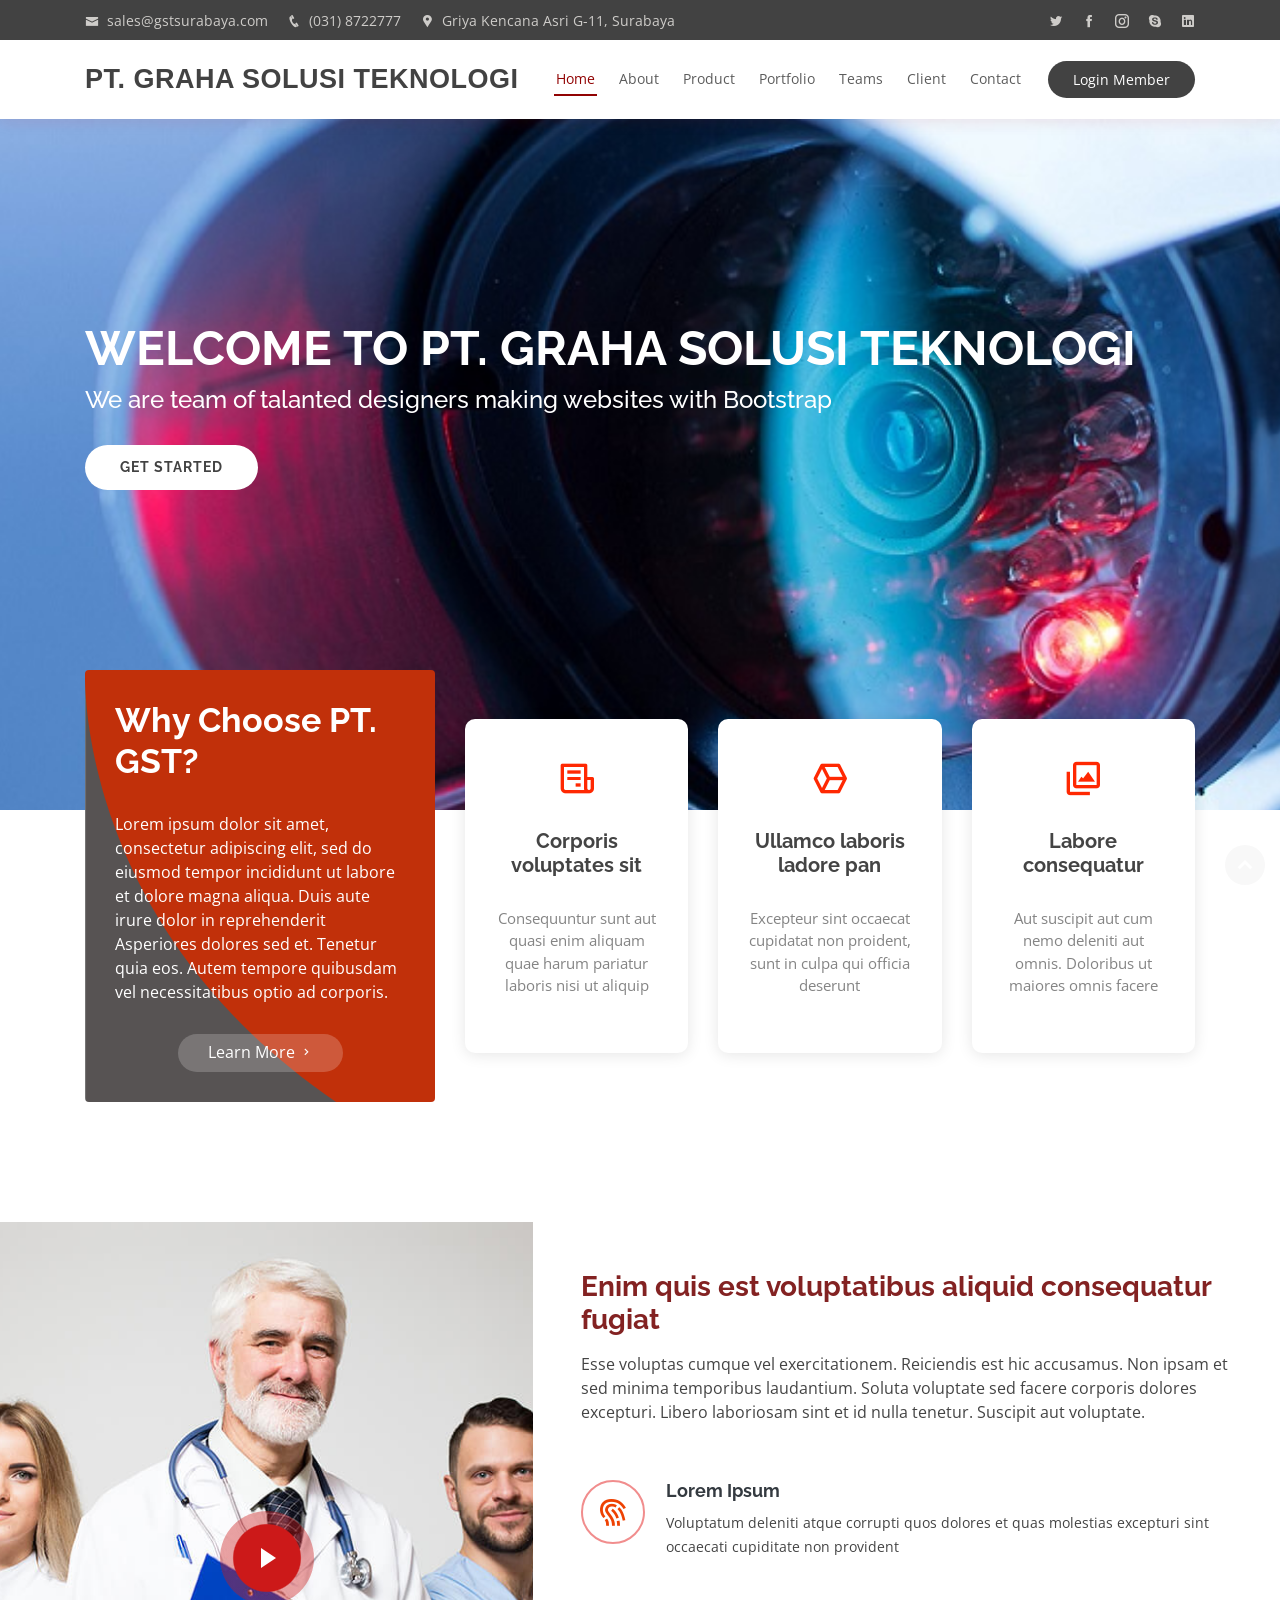
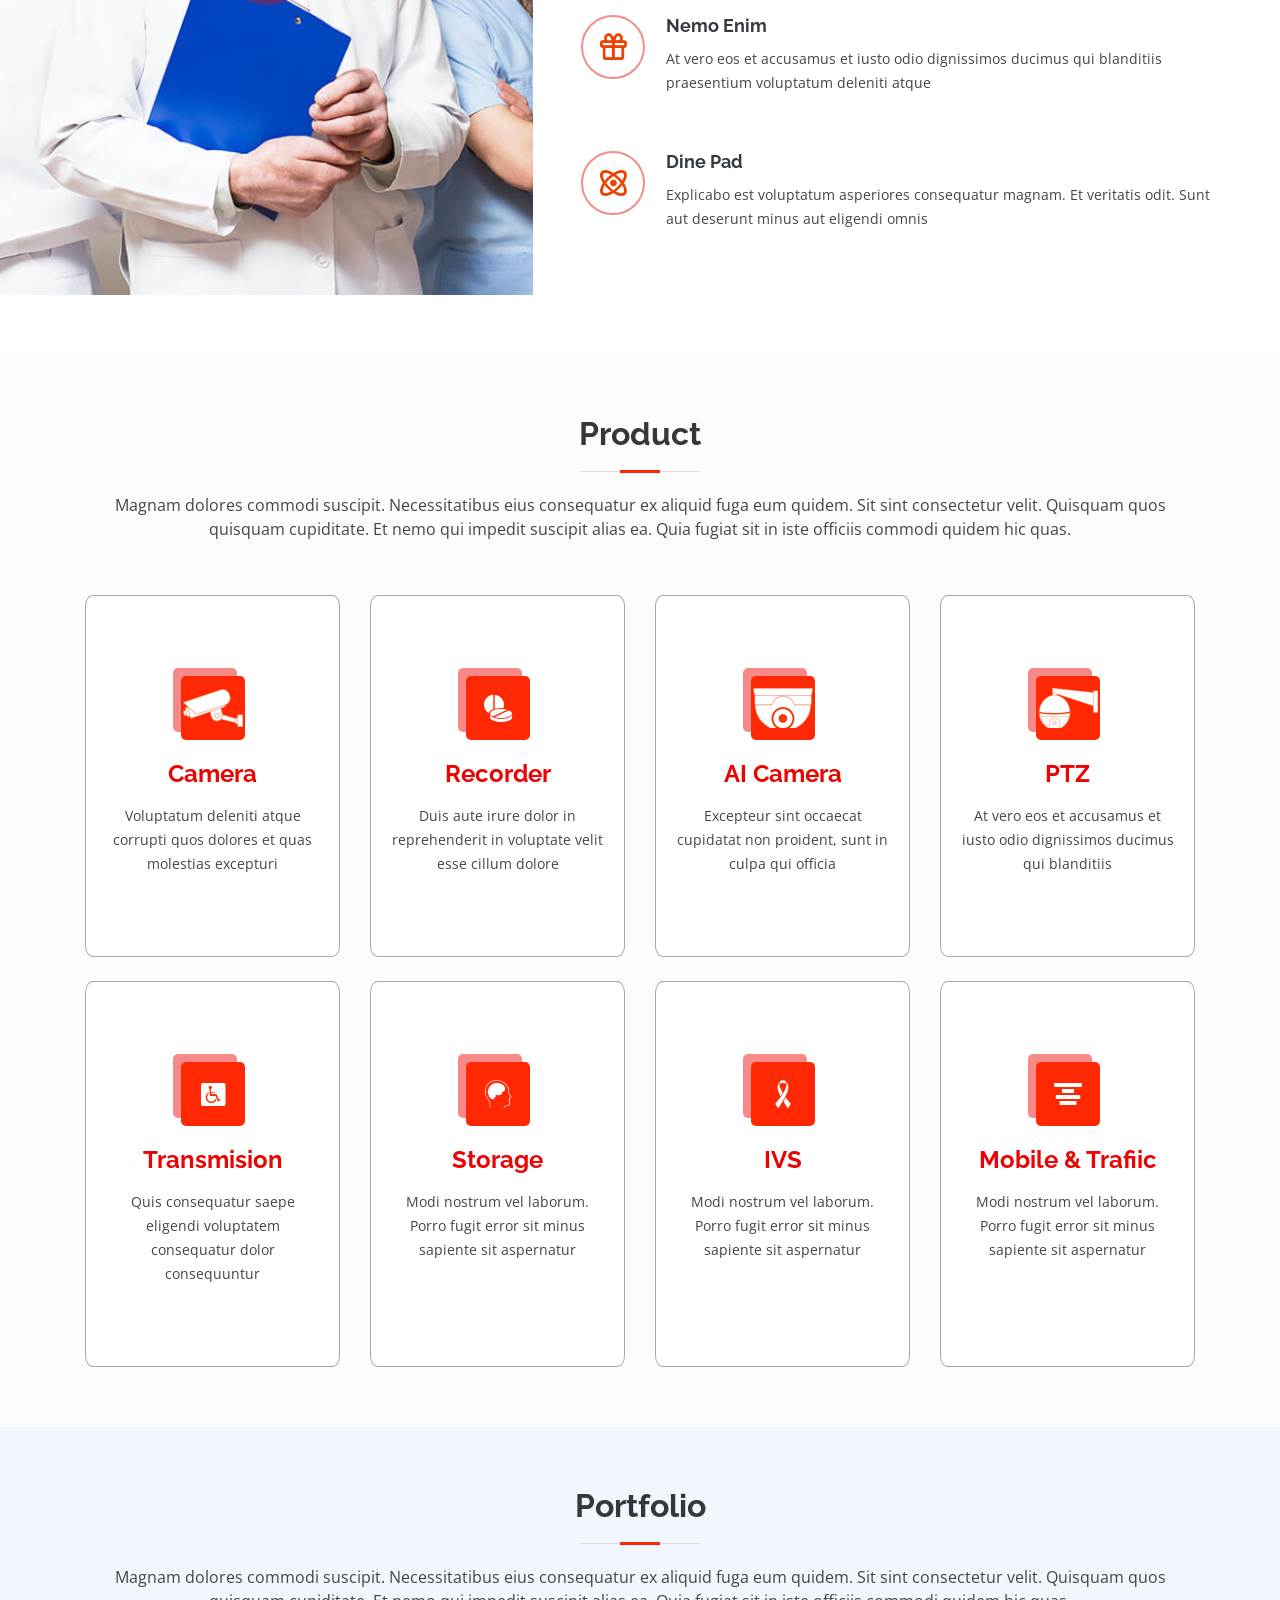
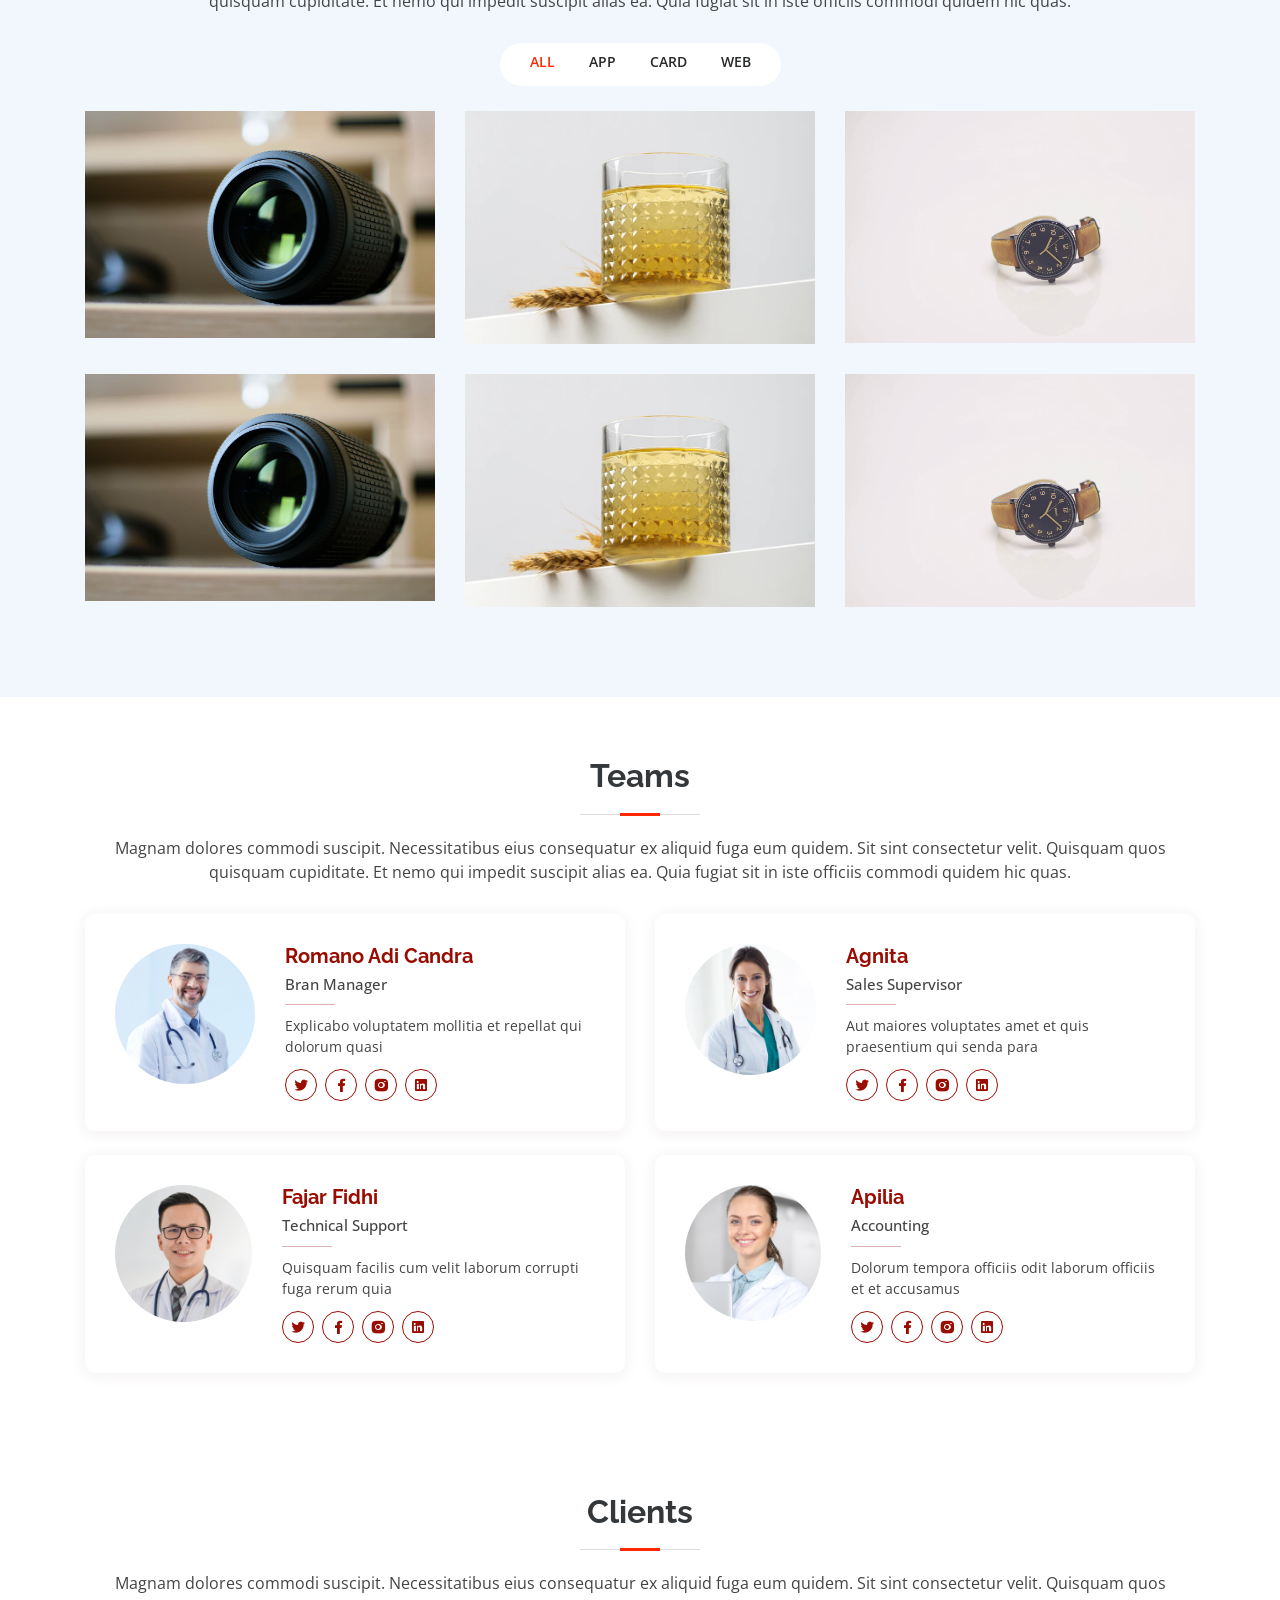
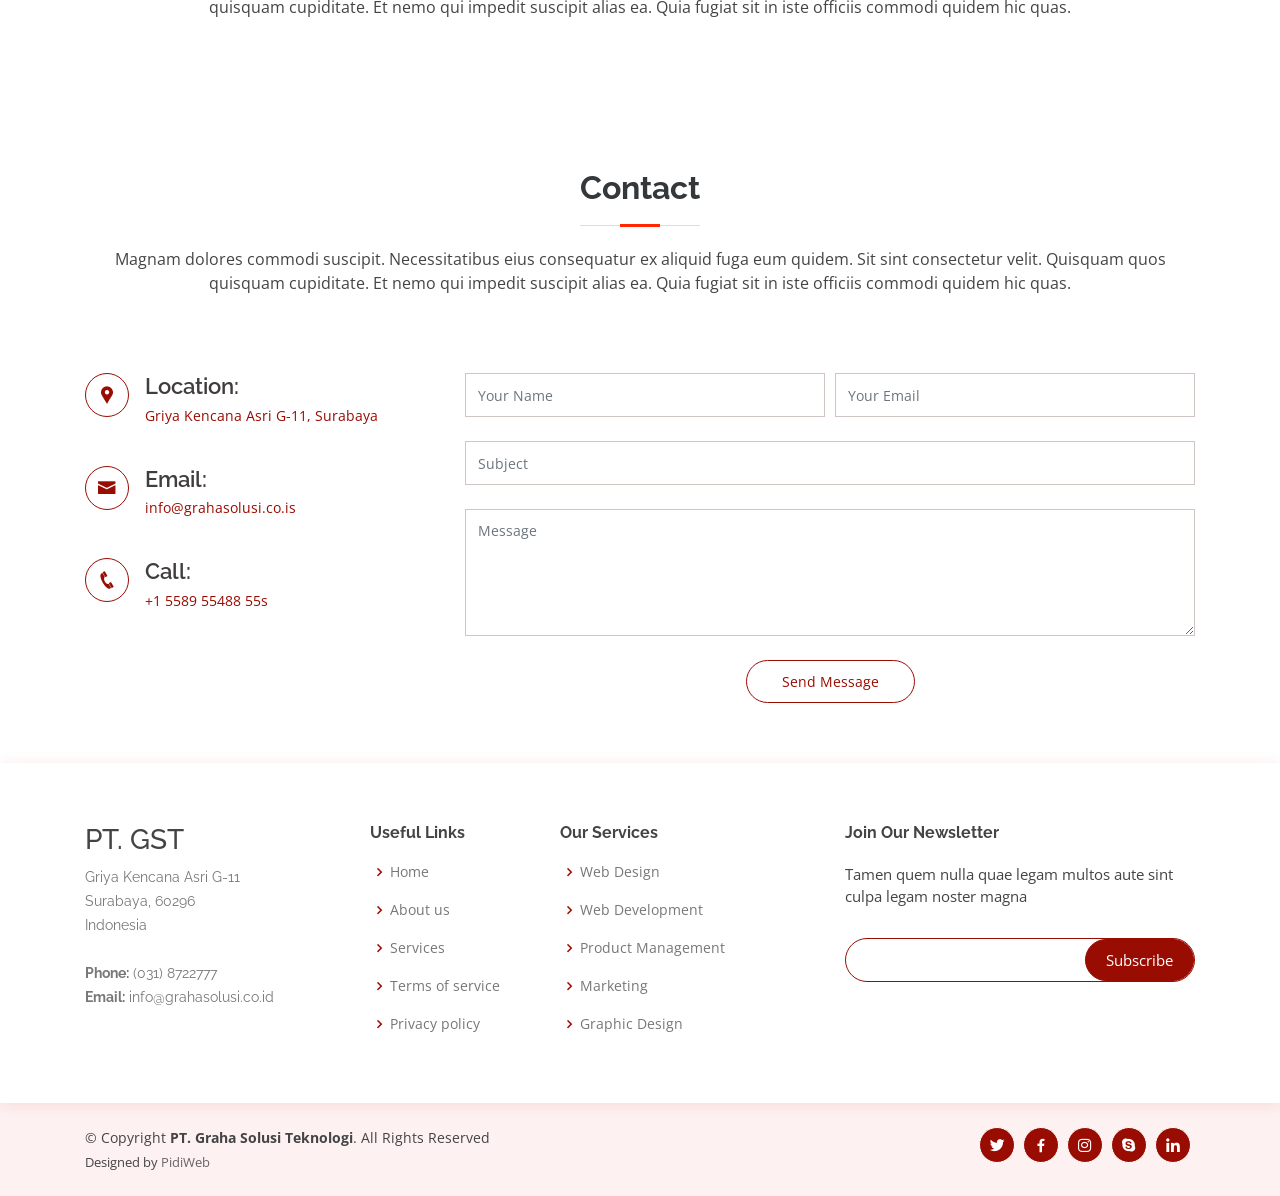
==== index.html @ 25169c32 "merubah gambar portfolio" ====
<!DOCTYPE html>
<html lang="en">

<head>
	<meta charset="utf-8">
	<meta content="width=device-width, initial-scale=1.0" name="viewport">

	<title>GRAHA SOLUSI TEKNOLOGI</title>
	<meta content="" name="descriptison">
	<meta content="" name="keywords">

	<!-- Favicons -->
	<link href="img/favicon.png" rel="icon">
	<link href="img/apple-touch-icon.png" rel="apple-touch-icon">

	<!-- Google Fonts -->
	<link
		href="https://fonts.googleapis.com/css?family=Open+Sans:300,300i,400,400i,600,600i,700,700i|Raleway:300,300i,400,400i,500,500i,600,600i,700,700i|Poppins:300,300i,400,400i,500,500i,600,600i,700,700i"
		rel="stylesheet">

	<!-- Vendor CSS Files -->
	<link href="vendor/bootstrap/css/bootstrap.min.css" rel="stylesheet">
	<link href="vendor/icofont/icofont.min.css" rel="stylesheet">
	<link href="vendor/boxicons/css/boxicons.min.css" rel="stylesheet">
	<link href="vendor/venobox/venobox.css" rel="stylesheet">
	<link href="vendor/animate.css/animate.min.css" rel="stylesheet">
	<link href="vendor/remixicon/remixicon.css" rel="stylesheet">
	<link href="vendor/owl.carousel/assets/owl.carousel.min.css" rel="stylesheet">
	<link href="vendor/bootstrap-datepicker/css/bootstrap-datepicker.min.css" rel="stylesheet">

	<!-- Template Main CSS File -->
	<link href="css/style.css" rel="stylesheet">
	<link rel="stylesheet" href="css/style1.css">

</head>

<body>
	<!-- ======= Top Bar ======= -->
	<div id="topbar" class="d-none d-lg-flex align-items-center fixed-top">
		<div class="container d-flex">
			<div class="contact-info mr-auto">
				<i class="icofont-envelope"></i> <a href="mailto:contact@example.com">sales@gstsurabaya.com</a>
				<i class="icofont-phone"></i> (031) 8722777
				<i class="icofont-google-map"></i> Griya Kencana Asri G-11, Surabaya
			</div>
			<div class="social-links">
				<a href="#" class="twitter"><i class="icofont-twitter"></i></a>
				<a href="#" class="facebook"><i class="icofont-facebook"></i></a>
				<a href="#" class="instagram"><i class="icofont-instagram"></i></a>
				<a href="#" class="skype"><i class="icofont-skype"></i></a>
				<a href="#" class="linkedin"><i class="icofont-linkedin"></i></i></a>
			</div>
		</div>
	</div>

	<!-- ======= Header ======= -->
	<header id="header" class="fixed-top">
		<div class="container d-flex align-items-center">

			<h1 class="logo mr-auto"><a href="">PT. GRAHA SOLUSI TEKNOLOGI</a></h1>
			<!-- Uncomment below if you prefer to use an image logo -->
			<!-- <a href="index.html" class="logo mr-auto"><img src="assets/img/logo.png" alt="" class="img-fluid"></a>-->

			<nav class="nav-menu d-none d-lg-block">
				<ul>
					<li class="active"><a href="#header">Home</a></li>
					<li><a href="#about">About</a></li>
					<li><a href="#product">Product</a></li>
					<li><a href="#portfolio">Portfolio</a></li>
					<li><a href="#teams">Teams</a></li>
					<li><a href="#client">Client</a></li>
					<li><a href="#contact">Contact</a></li>

				</ul>
			</nav><!-- .nav-menu -->

			<a href="#" onclick="login()" class="appointment-btn scrollto modif1">Login Member</a>

		</div>
	</header><!-- End Header -->

	<!-- ======= Hero Section ======= -->
	<section id="hero" class="d-flex align-items-center">
		<div class="container">
			<h1>Welcome to PT. Graha Solusi Teknologi</h1>
			<h2>We are team of talanted designers making websites with Bootstrap</h2>
			<a href="#about" class=" btn-get-started scrollto">Get Started</a>
		</div>
	</section><!-- End Hero -->

	<main id="main">

		<!-- ======= Why Us Section ======= -->
		<section id="why-us" class="why-us">
			<div class="container">

				<div class="row">
					<div class="col-lg-4 d-flex align-items-stretch">
						<div class="content">
							<h3>Why Choose PT. GST?</h3>
							<p>
								Lorem ipsum dolor sit amet, consectetur adipiscing elit, sed do eiusmod tempor
								incididunt ut labore et dolore magna aliqua. Duis aute irure dolor in reprehenderit
								Asperiores dolores sed et. Tenetur quia eos. Autem tempore quibusdam vel necessitatibus
								optio ad corporis.
							</p>
							<div class="text-center">
								<a href="#" class="more-btn">Learn More <i class="bx bx-chevron-right"></i></a>
							</div>
						</div>
					</div>
					<div class="col-lg-8 d-flex align-items-stretch">
						<div class="icon-boxes d-flex flex-column justify-content-center">
							<div class="row">
								<div class="col-xl-4 d-flex align-items-stretch">
									<div class="icon-box mt-4 mt-xl-0">
										<i class="bx bx-receipt"></i>
										<h4>Corporis voluptates sit</h4>
										<p>Consequuntur sunt aut quasi enim aliquam quae harum pariatur laboris nisi ut
											aliquip</p>
									</div>
								</div>
								<div class="col-xl-4 d-flex align-items-stretch">
									<div class="icon-box mt-4 mt-xl-0">
										<i class="bx bx-cube-alt"></i>
										<h4>Ullamco laboris ladore pan</h4>
										<p>Excepteur sint occaecat cupidatat non proident, sunt in culpa qui officia
											deserunt</p>
									</div>
								</div>
								<div class="col-xl-4 d-flex align-items-stretch">
									<div class="icon-box mt-4 mt-xl-0">
										<i class="bx bx-images"></i>
										<h4>Labore consequatur</h4>
										<p>Aut suscipit aut cum nemo deleniti aut omnis. Doloribus ut maiores omnis
											facere</p>
									</div>
								</div>
							</div>
						</div><!-- End .content-->
					</div>
				</div>

			</div>
		</section><!-- End Why Us Section -->

		<!-- ======= About Section ======= -->
		<section id="about" class="about">
			<div class="container-fluid">

				<div class="row">
					<div class="col-xl-5 col-lg-6 video-box d-flex justify-content-center align-items-stretch">
						<a href="https://www.youtube.com/watch?v=jDDaplaOz7Q" class="venobox play-btn mb-4"
							data-vbtype="video" data-autoplay="true"></a>
					</div>

					<div
						class="col-xl-7 col-lg-6 icon-boxes d-flex flex-column align-items-stretch justify-content-center py-5 px-lg-5">
						<h3>Enim quis est voluptatibus aliquid consequatur fugiat</h3>
						<p>Esse voluptas cumque vel exercitationem. Reiciendis est hic accusamus. Non ipsam et sed
							minima temporibus laudantium. Soluta voluptate sed facere corporis dolores excepturi. Libero
							laboriosam sint et id nulla tenetur. Suscipit aut voluptate.</p>

						<div class="icon-box">
							<div class="icon"><i class="bx bx-fingerprint"></i></div>
							<h4 class="title"><a href="">Lorem Ipsum</a></h4>
							<p class="description">Voluptatum deleniti atque corrupti quos dolores et quas molestias
								excepturi sint occaecati cupiditate non provident</p>
						</div>

						<div class="icon-box">
							<div class="icon"><i class="bx bx-gift"></i></div>
							<h4 class="title"><a href="">Nemo Enim</a></h4>
							<p class="description">At vero eos et accusamus et iusto odio dignissimos ducimus qui
								blanditiis praesentium voluptatum deleniti atque</p>
						</div>

						<div class="icon-box">
							<div class="icon"><i class="bx bx-atom"></i></div>
							<h4 class="title"><a href="">Dine Pad</a></h4>
							<p class="description">Explicabo est voluptatum asperiores consequatur magnam. Et veritatis
								odit. Sunt aut deserunt minus aut eligendi omnis</p>
						</div>

					</div>
				</div>

			</div>
		</section><!-- End About Section -->

		<!-- ======= Services Section ======= -->
		<section id="product" class="services">
			<div class="container">

				<div class="section-title">
					<h2>Product</h2>
					<p>Magnam dolores commodi suscipit. Necessitatibus eius consequatur ex aliquid fuga eum quidem. Sit
						sint consectetur velit. Quisquam quos quisquam cupiditate. Et nemo qui impedit suscipit alias
						ea. Quia fugiat sit in iste officiis commodi quidem hic quas.</p>
				</div>

				<div class="row">
					<div class="col-lg-3 col-md-5 d-flex align-items-stretch mt-4">
						<div class="icon-box">
							<div class="icon">
								<i class="img-icon-camera"></i>
							</div>
							<h4><a href="">Camera</a></h4>
							<p>Voluptatum deleniti atque corrupti quos dolores et quas molestias excepturi</p>
						</div>
					</div>

					<div class="col-lg-3 col-md-5 d-flex align-items-stretch mt-4">
						<div class="icon-box">
							<div class="icon"><i class="icofont-drug"></i></div>
							<h4><a href="">Recorder</a></h4>
							<p>Duis aute irure dolor in reprehenderit in voluptate velit esse cillum dolore</p>
						</div>
					</div>

					<div class="col-lg-3 col-md-5 d-flex align-items-stretch mt-4">
						<div class="icon-box">
							<div class="icon">
								<i class="img-icon-ai"></i>
							</div>
							<h4><a href="">AI Camera</a></h4>
							<p>Excepteur sint occaecat cupidatat non proident, sunt in culpa qui officia</p>
						</div>
					</div>

					<div class="col-lg-3 col-md-5 d-flex align-items-stretch mt-4">
						<div class="icon-box">
							<div class="icon">
								<i class="img-icon-ptz"></i>
							</div>
							<h4><a href="">PTZ</a></h4>
							<p>At vero eos et accusamus et iusto odio dignissimos ducimus qui blanditiis</p>
						</div>
					</div>

					<div class="col-lg-3 col-md-5 d-flex align-items-stretch mt-4">
						<div class="icon-box">
							<div class="icon"><i class="icofont-disabled"></i></div>
							<h4><a href="">Transmision</a></h4>
							<p>Quis consequatur saepe eligendi voluptatem consequatur dolor consequuntur</p>
						</div>
					</div>

					<div class="col-lg-3 col-md-5 d-flex align-items-stretch mt-4">
						<div class="icon-box">
							<div class="icon"><i class="icofont-autism"></i></div>
							<h4><a href="">Storage</a></h4>
							<p>Modi nostrum vel laborum. Porro fugit error sit minus sapiente sit aspernatur</p>
						</div>
					</div>

					<div class="col-lg-3 col-md-5 d-flex align-items-stretch mt-4">
						<div class="icon-box">
							<div class="icon"><i class="icofont-aids"></i></div>
							<h4><a href="">IVS</a></h4>
							<p>Modi nostrum vel laborum. Porro fugit error sit minus sapiente sit aspernatur</p>
						</div>
					</div>

					<div class="col-lg-3 col-md-5 d-flex align-items-stretch mt-4">
						<div class="icon-box">
							<div class="icon"><i class="icofont-align-center"></i></div>
							<h4><a href="">Mobile & Trafiic</a></h4>
							<p>Modi nostrum vel laborum. Porro fugit error sit minus sapiente sit aspernatur</p>
						</div>
					</div>

				</div>

			</div>
		</section><!-- End Services Section -->

		<section id="portfolio" class="portfolio section-bg">
			<div class="container" data-aos="fade-up">

				<div class="section-title">
					<h2>Portfolio</h2>
					<p>Magnam dolores commodi suscipit. Necessitatibus eius consequatur ex aliquid fuga eum quidem. Sit
						sint consectetur velit. Quisquam quos quisquam cupiditate. Et nemo qui impedit suscipit alias
						ea. Quia fugiat sit in iste officiis commodi quidem hic quas.</p>
				</div>

				<div class="row">
					<div class="col-lg-12 d-flex justify-content-center" data-aos="fade-up" data-aos-delay="100">
						<ul id="portfolio-flters">
							<li data-filter="*" class="filter-active">All</li>
							<li data-filter=".filter-app">App</li>
							<li data-filter=".filter-card">Card</li>
							<li data-filter=".filter-web">Web</li>
						</ul>
					</div>
				</div>

				<div class="row portfolio-container" data-aos="fade-up" data-aos-delay="200">

					<div class="col-lg-4 col-md-6 portfolio-item filter-card">
						<div class="portfolio-wrap">
							<img src="img/portfolio/portfolio-7.jpg" class="img-fluid" alt="">
							<div class="portfolio-info">
								<h4>Card 1</h4>
								<p>Card</p>
								<div class="portfolio-links">
									<a href="img/portfolio/portfolio-7.jpg" data-gall="portfolioGallery"
										class="venobox" title="Card 1"><i class="bx bx-plus"></i></a>
									<a href="portfolio-details.html" data-gall="portfolioDetailsGallery"
										data-vbtype="iframe" class="venobox" title="Portfolio Details"><i
											class="bx bx-link"></i></a>
								</div>
							</div>
						</div>
					</div>

					<div class="col-lg-4 col-md-6 portfolio-item filter-card">
						<div class="portfolio-wrap">
							<img src="img/portfolio/portfolio-8.jpg" class="img-fluid" alt="">
							<div class="portfolio-info">
								<h4>Card 3</h4>
								<p>Card</p>
								<div class="portfolio-links">
									<a href="img/portfolio/portfolio-8.jpg" data-gall="portfolioGallery"
										class="venobox" title="Card 3"><i class="bx bx-plus"></i></a>
									<a href="portfolio-details.html" data-gall="portfolioDetailsGallery"
										data-vbtype="iframe" class="venobox" title="Portfolio Details"><i
											class="bx bx-link"></i></a>
								</div>
							</div>
						</div>
					</div>

					<div class="col-lg-4 col-md-6 portfolio-item filter-web">
						<div class="portfolio-wrap">
							<img src="img/portfolio/portfolio-9.jpg" class="img-fluid" alt="">
							<div class="portfolio-info">
								<h4>Web 3</h4>
								<p>Web</p>
								<div class="portfolio-links">
									<a href="img/portfolio/portfolio-9.jpg" data-gall="portfolioGallery"
										class="venobox" title="Web 3"><i class="bx bx-plus"></i></a>
									<a href="portfolio-details.html" data-gall="portfolioDetailsGallery"
										data-vbtype="iframe" class="venobox" title="Portfolio Details"><i
											class="bx bx-link"></i></a>
								</div>
							</div>
						</div>
					</div>

					<div class="col-lg-4 col-md-6 portfolio-item filter-card">
						<div class="portfolio-wrap">
							<img src="img/portfolio/portfolio-7.jpg" class="img-fluid" alt="">
							<div class="portfolio-info">
								<h4>Card 1</h4>
								<p>Card</p>
								<div class="portfolio-links">
									<a href="img/portfolio/portfolio-7.jpg" data-gall="portfolioGallery"
										class="venobox" title="Card 1"><i class="bx bx-plus"></i></a>
									<a href="portfolio-details.html" data-gall="portfolioDetailsGallery"
										data-vbtype="iframe" class="venobox" title="Portfolio Details"><i
											class="bx bx-link"></i></a>
								</div>
							</div>
						</div>
					</div>

					<div class="col-lg-4 col-md-6 portfolio-item filter-card">
						<div class="portfolio-wrap">
							<img src="img/portfolio/portfolio-8.jpg" class="img-fluid" alt="">
							<div class="portfolio-info">
								<h4>Card 3</h4>
								<p>Card</p>
								<div class="portfolio-links">
									<a href="img/portfolio/portfolio-8.jpg" data-gall="portfolioGallery"
										class="venobox" title="Card 3"><i class="bx bx-plus"></i></a>
									<a href="portfolio-details.html" data-gall="portfolioDetailsGallery"
										data-vbtype="iframe" class="venobox" title="Portfolio Details"><i
											class="bx bx-link"></i></a>
								</div>
							</div>
						</div>
					</div>

					<div class="col-lg-4 col-md-6 portfolio-item filter-web">
						<div class="portfolio-wrap">
							<img src="img/portfolio/portfolio-9.jpg" class="img-fluid" alt="">
							<div class="portfolio-info">
								<h4>Web 3</h4>
								<p>Web</p>
								<div class="portfolio-links">
									<a href="img/portfolio/portfolio-9.jpg" data-gall="portfolioGallery"
										class="venobox" title="Web 3"><i class="bx bx-plus"></i></a>
									<a href="portfolio-details.html" data-gall="portfolioDetailsGallery"
										data-vbtype="iframe" class="venobox" title="Portfolio Details"><i
											class="bx bx-link"></i></a>
								</div>
							</div>
						</div>
					</div>

				</div>

			</div>
		</section><!-- End Portfolio Section -->

		<!-- ======= Doctors Section ======= -->
		<section id="teams" class="doctors">
			<div class="container">

				<div class="section-title">
					<h2>Teams</h2>
					<p>Magnam dolores commodi suscipit. Necessitatibus eius consequatur ex aliquid fuga eum quidem. Sit
						sint consectetur velit. Quisquam quos quisquam cupiditate. Et nemo qui impedit suscipit alias
						ea. Quia fugiat sit in iste officiis commodi quidem hic quas.</p>
				</div>

				<div class="row">

					<div class="col-lg-6">
						<div class="member d-flex align-items-start">
							<div class="pic"><img src="img/doctors/doctors-1.jpg" class="img-fluid" alt=""></div>
							<div class="member-info">
								<h4>Romano Adi Candra</h4>
								<span>Bran Manager</span>
								<p>Explicabo voluptatem mollitia et repellat qui dolorum quasi</p>
								<div class="social">
									<a href=""><i class="ri-twitter-fill"></i></a>
									<a href=""><i class="ri-facebook-fill"></i></a>
									<a href=""><i class="ri-instagram-fill"></i></a>
									<a href=""> <i class="ri-linkedin-box-fill"></i> </a>
								</div>
							</div>
						</div>
					</div>

					<div class="col-lg-6 mt-4 mt-lg-0">
						<div class="member d-flex align-items-start">
							<div class="pic"><img src="img/doctors/doctors-2.jpg" class="img-fluid" alt=""></div>
							<div class="member-info">
								<h4>Agnita</h4>
								<span>Sales Supervisor</span>
								<p>Aut maiores voluptates amet et quis praesentium qui senda para</p>
								<div class="social">
									<a href=""><i class="ri-twitter-fill"></i></a>
									<a href=""><i class="ri-facebook-fill"></i></a>
									<a href=""><i class="ri-instagram-fill"></i></a>
									<a href=""> <i class="ri-linkedin-box-fill"></i> </a>
								</div>
							</div>
						</div>
					</div>

					<div class="col-lg-6 mt-4">
						<div class="member d-flex align-items-start">
							<div class="pic"><img src="img/doctors/doctors-3.jpg" class="img-fluid" alt=""></div>
							<div class="member-info">
								<h4>Fajar Fidhi</h4>
								<span>Technical Support</span>
								<p>Quisquam facilis cum velit laborum corrupti fuga rerum quia</p>
								<div class="social">
									<a href=""><i class="ri-twitter-fill"></i></a>
									<a href=""><i class="ri-facebook-fill"></i></a>
									<a href=""><i class="ri-instagram-fill"></i></a>
									<a href=""> <i class="ri-linkedin-box-fill"></i> </a>
								</div>
							</div>
						</div>
					</div>

					<div class="col-lg-6 mt-4">
						<div class="member d-flex align-items-start">
							<div class="pic"><img src="img/doctors/doctors-4.jpg" class="img-fluid" alt=""></div>
							<div class="member-info">
								<h4>Apilia</h4>
								<span>Accounting</span>
								<p>Dolorum tempora officiis odit laborum officiis et et accusamus</p>
								<div class="social">
									<a href=""><i class="ri-twitter-fill"></i></a>
									<a href=""><i class="ri-facebook-fill"></i></a>
									<a href=""><i class="ri-instagram-fill"></i></a>
									<a href=""> <i class="ri-linkedin-box-fill"></i> </a>
								</div>
							</div>
						</div>
					</div>

				</div>

			</div>
		</section><!-- End Doctors Section -->

		<!-- ======== Client ======== -->
		<section id="client">
			<div class="container" data-aos="zoom-in">
				<div class="section-title">
					<h2>Clients</h2>
					<p>Magnam dolores commodi suscipit. Necessitatibus eius consequatur ex aliquid fuga eum quidem. Sit
						sint consectetur velit. Quisquam quos quisquam cupiditate. Et nemo qui impedit suscipit alias
						ea. Quia fugiat sit in iste officiis commodi quidem hic quas.</p>
				</div>

				<div class="row justify-content-center">
					<div class="col-xl-10">
						<div class="owl-carousel clients-carousel">
							<h2></h2>
							<img src="img/clients/client-1.png" alt="">
							<img src="img/clients/client-2.png" alt="">
							<img src="img/clients/client-3.png" alt="">
							<img src="img/clients/client-4.png" alt="">
							<img src="img/clients/client-5.png" alt="">
							<img src="img/clients/client-6.png" alt="">
							<img src="img/clients/client-7.png" alt="">
							<img src="img/clients/client-8.png" alt="">
						</div>
					</div>
				</div>
			</div>
		</section>
		<!-- ======= Contact Section ======= -->
		<section id="contact" class="contact">
			<div class="container">

				<div class="section-title">
					<h2>Contact</h2>
					<p>Magnam dolores commodi suscipit. Necessitatibus eius consequatur ex aliquid fuga eum quidem. Sit
						sint consectetur velit. Quisquam quos quisquam cupiditate. Et nemo qui impedit suscipit alias
						ea. Quia fugiat sit in iste officiis commodi quidem hic quas.</p>
				</div>
			</div>

			<!--
			<div>
				<iframe style="border:0; width: 100%; height: 350px;" src="https://www.google.com/maps/embed?pb=!1m14!1m8!1m3!1d12097.433213460943!2d-74.0062269!3d40.7101282!3m2!1i1024!2i768!4f13.1!3m3!1m2!1s0x0%3A0xb89d1fe6bc499443!2sDowntown+Conference+Center!5e0!3m2!1smk!2sbg!4v1539943755621" frameborder="0" allowfullscreen></iframe>
			</div>
			-->

			<div class="container">
				<div class="row mt-5">

					<div class="col-lg-4">
						<div class="info">
							<div class="address">
								<i class="icofont-google-map"></i>
								<h4>Location:</h4>
								<p>Griya Kencana Asri G-11, Surabaya</p>
							</div>

							<div class="email">
								<i class="icofont-envelope"></i>
								<h4>Email:</h4>
								<p>info@grahasolusi.co.is</p>
							</div>

							<div class="phone">
								<i class="icofont-phone"></i>
								<h4>Call:</h4>
								<p>+1 5589 55488 55s</p>
							</div>

						</div>

					</div>

					<div class="col-lg-8 mt-5 mt-lg-0">

						<form action="forms/contact.php" method="post" role="form" class="php-email-form">
							<div class="form-row">
								<div class="col-md-6 form-group">
									<input type="text" name="name" class="form-control" id="name"
										placeholder="Your Name" data-rule="minlen:4"
										data-msg="Please enter at least 4 chars" />
									<div class="validate"></div>
								</div>
								<div class="col-md-6 form-group">
									<input type="email" class="form-control" name="email" id="email"
										placeholder="Your Email" data-rule="email"
										data-msg="Please enter a valid email" />
									<div class="validate"></div>
								</div>
							</div>
							<div class="form-group">
								<input type="text" class="form-control" name="subject" id="subject"
									placeholder="Subject" data-rule="minlen:4"
									data-msg="Please enter at least 8 chars of subject" />
								<div class="validate"></div>
							</div>
							<div class="form-group">
								<textarea class="form-control" name="message" rows="5" data-rule="required"
									data-msg="Please write something for us" placeholder="Message"></textarea>
								<div class="validate"></div>
							</div>
							<div class="mb-3">
								<div class="loading">Loading</div>
								<div class="error-message"></div>
								<div class="sent-message">Your message has been sent. Thank you!</div>
							</div>
							<div class="text-center"><button class="modif2" type="submit">Send Message</button></div>
						</form>

					</div>

				</div>

			</div>
		</section><!-- End Contact Section -->

	</main><!-- End #main -->

	<!-- ======= Footer ======= -->
	<footer id="footer">

		<div class="footer-top">
			<div class="container">
				<div class="row">

					<div class="col-lg-3 col-md-6 footer-contact">
						<h3>PT. GST</h3>
						<p>
							Griya Kencana Asri G-11 <br>
							Surabaya, 60296<br>
							Indonesia <br><br>
							<strong>Phone:</strong> (031) 8722777<br>
							<strong>Email:</strong> info@grahasolusi.co.id<br>
						</p>
					</div>

					<div class="col-lg-2 col-md-6 footer-links">
						<h4>Useful Links</h4>
						<ul>
							<li><i class="bx bx-chevron-right"></i> <a href="#">Home</a></li>
							<li><i class="bx bx-chevron-right"></i> <a href="#">About us</a></li>
							<li><i class="bx bx-chevron-right"></i> <a href="#">Services</a></li>
							<li><i class="bx bx-chevron-right"></i> <a href="#">Terms of service</a></li>
							<li><i class="bx bx-chevron-right"></i> <a href="#">Privacy policy</a></li>
						</ul>
					</div>

					<div class="col-lg-3 col-md-6 footer-links">
						<h4>Our Services</h4>
						<ul>
							<li><i class="bx bx-chevron-right"></i> <a href="#">Web Design</a></li>
							<li><i class="bx bx-chevron-right"></i> <a href="#">Web Development</a></li>
							<li><i class="bx bx-chevron-right"></i> <a href="#">Product Management</a></li>
							<li><i class="bx bx-chevron-right"></i> <a href="#">Marketing</a></li>
							<li><i class="bx bx-chevron-right"></i> <a href="#">Graphic Design</a></li>
						</ul>
					</div>

					<div class="col-lg-4 col-md-6 footer-newsletter">
						<h4>Join Our Newsletter</h4>
						<p>Tamen quem nulla quae legam multos aute sint culpa legam noster magna</p>
						<form action="" method="post">
							<input class="news" type="email" name="email">
							<input type="submit" value="Subscribe">
						</form>
					</div>

				</div>
			</div>
		</div>

		<div class="container d-md-flex py-4">

			<div class="mr-md-auto text-center text-md-left">
				<div class="copyright">
					&copy; Copyright <strong><span>PT. Graha Solusi Teknologi</span></strong>. All Rights Reserved
				</div>
				<div class="credits">
					<!-- All the links in the footer should remain intact. -->
					<!-- You can delete the links only if you purchased the pro version. -->
					<!-- Licensing information: https://bootstrapmade.com/license/ -->
					<!-- Purchase the pro version with working PHP/AJAX contact form: https://bootstrapmade.com/medilab-free-medical-bootstrap-theme/ -->
					Designed by <a href="#">PidiWeb</a>
				</div>
			</div>
			<div class="social-links text-center text-md-right pt-3 pt-md-0">
				<a href="#" class="twitter"><i class="bx bxl-twitter"></i></a>
				<a href="#" class="facebook"><i class="bx bxl-facebook"></i></a>
				<a href="#" class="instagram"><i class="bx bxl-instagram"></i></a>
				<a href="#" class="google-plus"><i class="bx bxl-skype"></i></a>
				<a href="#" class="linkedin"><i class="bx bxl-linkedin"></i></a>
			</div>
		</div>
	</footer><!-- End Footer -->
	<!-- Modal Login-->
	<div class="modal fade" id="myModal">
		<div class="modal-dialog modal-ls">
			<div class="modal-content">
				<form id="myForm" action="" method="POST">
					<div class="modal-body">
						<div class="header-login">
							<h4 class="text-login">Login Member</h4>
						</div>
						<div id="the-message"></div>
						<div class="form-group">
							<input type="hidden" name="txt_id">
							<input type="text" class="form-control form-login" id="txt_name" name="txt_name"
								placeholder="Email...">
						</div>
						<div class="form-group">
							<input type="hidden" name="txt_id">
							<input type="text" class="form-control form-login " id="txt_name" name="txt_name"
								placeholder="Password...">
						</div>
						<div class="form-group">
							<a href="" class="btn btn-info btn-lg btn-block btn-login">Login</a>
						</div>
						<hr>
						<h6 class="forgot"><a href="#">Forgot Password?</a></h6>
						<h6 class="register"><a href="#">Register Member!</a></h6>
					</div>
				</form>
			</div>
			<!-- /.modal-content -->
		</div>
		<!-- /.modal-dialog -->
	</div>
	<!-- /.modal -->

	<div id="preloader"></div>
	<a href="#" class="back-to-top"><i class="icofont-simple-up"></i></a>

	<!-- Vendor JS Files -->
	<script src="vendor/jquery/jquery.min.js"></script>
	<script src="vendor/bootstrap/js/bootstrap.bundle.min.js"></script>
	<script src="vendor/jquery.easing/jquery.easing.min.js"></script>
	<script src="vendor/php-email-form/validate.js"></script>
	<script src="vendor/venobox/venobox.min.js"></script>
	<script src="vendor/waypoints/jquery.waypoints.min.js"></script>
	<script src="vendor/counterup/counterup.min.js"></script>
	<script src="vendor/owl.carousel/owl.carousel.min.js"></script>
	<script src="vendor/bootstrap-datepicker/js/bootstrap-datepicker.min.js"></script>

	<!-- Template Main JS File -->
	<script src="js/main.js"></script>
	<script src="js/owl.carousel.js"></script>
	<script>
		$(document).ready(function () {
			$('#myModal').modal('hide');
			$('.customer-logos').slick({
				slidesToShow: 6,
				slidesToScroll: 1,
				autoplay: true,
				autoplaySpeed: 1500,
				arrows: false,
				dots: false,
				pauseOnHover: false,
				responsive: [{
					breakpoint: 768,
					settings: {
						slidesToShow: 4
					}
				}, {
					breakpoint: 520,
					settings: {
						slidesToShow: 3
					}
				}]
			});
		});

		function login() {
			$('#myModal').modal('show');
		}
	</script>
</body>

</html>
---- css/style.css ----
/**
* Template Name: Medilab - v2.0.0
* Template URL: https://bootstrapmade.com/medilab-free-medical-bootstrap-theme/
* Author: BootstrapMade.com
* License: https://bootstrapmade.com/license/
*/

/*--------------------------------------------------------------
# General
asline warna : #686567
hover : #910303
--------------------------------------------------------------*/
body {
  font-family: "Open Sans", sans-serif;
  color: #444444;
}

a {
  color: #686567;
}

a:hover {
  color: #910303;
  text-decoration: none;
}

h1, h2, h3, h4, h5, h6 {
  font-family: "Raleway", sans-serif;
}


/*--------------------------------------------------------------
# Preloader
--------------------------------------------------------------*/
#preloader {
  position: fixed;
  top: 0;
  left: 0;
  right: 0;
  bottom: 0;
  z-index: 9999;
  overflow: hidden;
  background: #fff;
}

#preloader:before {
  content: "";
  position: fixed;
  top: calc(50% - 30px);
  left: calc(50% - 30px);
  border: 6px solid #910303;
  border-top-color: #d1e6f9;
  border-radius: 50%;
  width: 60px;
  height: 60px;
  -webkit-animation: animate-preloader 1s linear infinite;
  animation: animate-preloader 1s linear infinite;
}

@-webkit-keyframes animate-preloader {
  0% {
    transform: rotate(0deg);
  }
  100% {
    transform: rotate(360deg);
  }
}

@keyframes animate-preloader {
  0% {
    transform: rotate(0deg);
  }
  100% {
    transform: rotate(360deg);
  }
}

/*--------------------------------------------------------------
# Back to top button
--------------------------------------------------------------*/
.back-to-top {
  position: fixed;
  display: none;
  right: 15px;
  bottom: 15px;
  z-index: 99999;
}

.back-to-top i {
  display: flex;
  align-items: center;
  justify-content: center;
  font-size: 24px;
  width: 40px;
  height: 40px;
  border-radius: 50px;
  background: #686567;
  color: #fff;
  transition: all 0.4s;
}

.back-to-top i:hover {
  background: #910303;
  color: #fff;
}

.datepicker-dropdown {
  padding: 20px !important;
}

/*--------------------------------------------------------------
# Top Bar
--------------------------------------------------------------*/
#topbar {
  /*background-image: url(../img/bcakground-header2.png);
  */
  background-color:#424242;
  height: 40px;
  font-size: 14px;
  transition: all 0.5s;
  color: rgb(206, 204, 201);
}

#topbar.topbar-scrolled {
  top: -40px;
}

#topbar .contact-info a {
  line-height: 1;
  color: rgb(206, 204, 201);
  transition: 0.3s;
}

#topbar .contact-info a:hover {
  color: white;
}

#topbar .contact-info i {
  color: rgb(206, 204, 201);
  padding-right: 4px;
  margin-left: 15px;
}

#topbar .contact-info i:first-child {
  margin-left: 0;
}

#topbar .social-links a {
  color:rgb(206, 204, 201);
  padding-left: 15px;
  display: inline-block;
  line-height: 1px;
  transition: 0.3s;
}

#topbar .social-links a:hover {
  color: white;
}

#topbar .social-links a:first-child {
  border-left: 0;
}

/*--------------------------------------------------------------
# Header
--------------------------------------------------------------*/
#header {
  background: white;
  transition: all 0.5s;
  z-index: 997;
  padding: 15px 0;
  top: 40px;
  box-shadow: 0px 2px 15px rgba(204, 25, 25, 0.1);
}

#header.header-scrolled {
  top: 0;
}

#header .logo {
  font-size: 27px;
  margin: 0;
  padding: 0;
  line-height: 1;
  font-weight: 700;
  letter-spacing: 0.5px;
  font-family: 'Segoe UI', Tahoma, Geneva, Verdana, sans-serif;

}

#header .logo a {
  color: #424242;
}

#header .logo a:hover{
  color:#910303;
}

#header .logo a::after{
  content: "";
  background: green;
  mix-blend-mode: exclusion;
  width: calc(100% + 20%);
  height: 0;
  position: absolute;
  transition: all .3s cubic-bezier(0.445, 0.05, 0.55, 0.65);
}

#header .logo img {
  max-height: 40px;
}

@media (max-width: 992px) {
  #header {
    top: 0;
  }
  #header .logo {
    font-size: 28px;
  }
}

@media (max-width: 500px) {
  #header .logo {
    font-size: 15px;
  }
}


/*--------------------------------------------------------------
# Navigation Menu
--------------------------------------------------------------*/
/* Desktop Navigation */
.nav-menu ul {
  margin: 0;
  padding: 0;
  list-style: none;
}

.nav-menu > ul {
  display: flex;
}

.nav-menu > ul > li {
  position: relative;
  white-space: nowrap;
  padding: 8px 0 8px 20px;
}

.nav-menu a {
  display: block;
  position: relative;
  color: #5c5c5c;
  transition: 0.3s;
  font-size: 14px;
  font-family: "Open Sans", sans-serif;
  padding: 5px 2px;
  border-bottom: 2px solid white;
}
  

.nav-menu a:hover, .nav-menu .active > a, .nav-menu li:hover > a {
  color: #910303;
  border-color:  #910303;
  
}

.nav-menu .drop-down ul {
  display: block;
  position: absolute;
  left: 20px;
  top: calc(100% + 30px);
  z-index: 99;
  opacity: 0;
  visibility: hidden;
  padding: 10px 0;
  background: #fff;
  box-shadow: 0px 0px 30px rgba(127, 137, 161, 0.25);
  transition: 0.3s;
}

.nav-menu .drop-down:hover > ul {
  opacity: 1;
  top: 100%;
  visibility: visible;
}

.nav-menu .drop-down li {
  min-width: 180px;
  position: relative;
}

.nav-menu .drop-down ul a {
  padding: 10px 20px;
  font-size: 14px;
  font-weight: 500;
  text-transform: none;
  color: #082744;
  border: none;
}

.nav-menu .drop-down ul a:hover, .nav-menu .drop-down ul .active > a, .nav-menu .drop-down ul li:hover > a {
  color: #910303;
  font-weight: bold;
}

.nav-menu .drop-down > a:after {
  content: "\ea99";
  font-family: IcoFont;
  padding-left: 5px;
}

.nav-menu .drop-down .drop-down ul {
  top: 0;
  left: calc(100% - 30px);
}

.nav-menu .drop-down .drop-down:hover > ul {
  opacity: 1;
  top: 0;
  left: 100%;
}

.nav-menu .drop-down .drop-down > a {
  padding-right: 35px;
}

.nav-menu .drop-down .drop-down > a:after {
  content: "\eaa0";
  font-family: IcoFont;
  position: absolute;
  right: 15px;
}

@media (max-width: 1366px) {
  .nav-menu .drop-down .drop-down ul {
    left: -90%;
  }
  .nav-menu .drop-down .drop-down:hover > ul {
    left: -100%;
  }
  .nav-menu .drop-down .drop-down > a:after {
    content: "\ea9d";
  }
}

/* Get Startet Button */
.appointment-btn {
  margin-left: 25px;
  background: #424242;
  color: #fff;
  border-radius: 50px;
  padding: 8px 25px;
  white-space: nowrap;
  transition: 0.3s;
  font-size: 14px;
  display: inline-block;
}

.appointment-btn:hover {
  /*background: -moz-linear-gradient(0deg,#424242 0%, #910303 100%);
  background: -webkit-linear-gradient(0deg,#424242 0%, #e20404 100%);
  background: -ms-linear-gradient(0deg,#424242 0%, #910303 100%);
  */ 
  background-color: white;
  color: black;
  border-top-color: 5px #424242;
  box-shadow: 0 1px 0.5em 0em rgb(8, 8, 8);
  transform: translateY(-0.25em);

}

.appointment-btn:focus{
  background-color: white;
  color: black;
  border-top-color: 5px #424242;
  box-shadow: 0 1px 0.5em 0em rgb(8, 8, 8);
  transform: translateY(-0.25em);
}

@media (max-width: 768px) {
  .appointment-btn {
    margin: 0 48px 0 0;
    padding: 6px 18px;
  }
}

/* Mobile Navigation */
.mobile-nav-toggle {
  position: fixed;
  right: 15px;
  top: 19px;
  z-index: 9998;
  border: 0;
  background: none;
  font-size: 24px;
  transition: all 0.4s;
  outline: none !important;
  line-height: 1;
  cursor: pointer;
  text-align: right;
}

.mobile-nav-toggle i {
  color:#424242;
}

.mobile-nav {
  position: fixed;
  top: 55px;
  right: 15px;
  bottom: 15px;
  left: 15px;
  z-index: 9999;
  overflow-y: auto;
  background: #fff;
  transition: ease-in-out 0.2s;
  opacity: 0;
  visibility: hidden;
  border-radius: 10px;
  padding: 10px 0;
}

.mobile-nav * {
  margin: 0;
  padding: 0;
  list-style: none;
}

.mobile-nav a {
  display: block;
  position: relative;
  color: #424242;
  padding: 10px 20px;
  font-weight: 500;
  outline: none;
}

.mobile-nav a:hover, .mobile-nav .active > a, .mobile-nav li:hover > a {
  color: #910303;
  text-decoration: none;
}

.mobile-nav .drop-down > a:after {
  content: "\ea99";
  font-family: IcoFont;
  padding-left: 10px;
  position: absolute;
  right: 15px;
}

.mobile-nav .active.drop-down > a:after {
  content: "\eaa1";
}

.mobile-nav .drop-down > a {
  padding-right: 35px;
}

.mobile-nav .drop-down ul {
  display: none;
  overflow: hidden;
}

.mobile-nav .drop-down li {
  padding-left: 20px;
}

.mobile-nav-overly {
  width: 100%;
  height: 100%;
  z-index: 9997;
  top: 0;
  left: 0;
  position: fixed;
  background: rgba(28, 47, 65, 0.6);
  overflow: hidden;
  display: none;
  transition: ease-in-out 0.2s;
}

.mobile-nav-active {
  overflow: hidden;
}

.mobile-nav-active .mobile-nav {
  opacity: 2;
  visibility: visible;
}

.mobile-nav-active .mobile-nav-toggle i {
  color: #fff;
}

/*--------------------------------------------------------------
# Hero Section
--------------------------------------------------------------*/
#hero {
  width: 100%;
  height: 90vh;
  background: url("../img/cctv-banner-1.jpg") top center;
  background-size: cover;
  position: relative;
  margin-bottom: -200px;
}

#hero .container {
  position: relative;
}

#hero h1 {
  margin: 0;
  font-size: 48px;
  font-weight: 700;
  line-height: 56px;
  text-transform: uppercase;
  color: white;
}

#hero h2 {
  color: white;
  margin: 10px 0 0 0;
  font-size: 24px;
}

#hero .btn-get-started {
  font-family: "Raleway", sans-serif;
  text-transform: uppercase;
  font-weight: 500;
  font-size: 14px;
  letter-spacing: 1px;
  display: inline-block;
  padding: 12px 35px;
  margin-top: 30px;
  border-radius: 50px;
  transition: 0.5s;
  color: #424242;
  font-weight: bolder;
  background: white;
}

#hero .btn-get-started:hover {
  /*
  background: -moz-linear-gradient(0deg,#424242 0%, #910303 100%);
  background: -webkit-linear-gradient(0deg,#424242 0%, #910303 100%);
  background: -ms-linear-gradient(0deg,#424242 0%, #910303 100%);
  */
  color: white;
  background: #f50206;
  border-top-color: 5px #424242;
  box-shadow: 0 1px 0.5em 0em rgb(83, 83, 83);
  
}

@media (min-width: 1024px) {
  #hero {
    background-attachment: fixed;
  }
}

@media (max-width: 992px) {
  #hero {
    margin-bottom: 0;
    height: 100vh;
  }
  #hero .container {
    padding-bottom: 63px;
  }
  #hero h1 {
    font-size: 28px;
    line-height: 36px;
  }
  #hero h2 {
    font-size: 18px;
    line-height: 24px;
    margin-bottom: 30px;
  }
}

@media (max-height: 500px) {
  #hero {
    height: auto;
  }
}

/*--------------------------------------------------------------
# Sections General
--------------------------------------------------------------*/
section {
  padding: 60px 0;
  overflow: hidden;
}

.section-bg {
  background-color: #f1f7fd;
}

.section-title {
  text-align: center;
  padding-bottom: 30px;
}

.section-title h2 {
  font-size: 32px;
  font-weight: bold;
  margin-bottom: 20px;
  padding-bottom: 20px;
  position: relative;
  color: #35383a;
}

.section-title h2::before {
  content: '';
  position: absolute;
  display: block;
  width: 120px;
  height: 1px;
  background: #ddd;
  bottom: 1px;
  left: calc(50% - 60px);
}

.section-title h2::after {
  content: '';
  position: absolute;
  display: block;
  width: 40px;
  height: 3px;
  background: rgb(255, 40, 2);
  bottom: 0;
  left: calc(50% - 20px);
}

.section-title p {
  margin-bottom: 0;
}

/*--------------------------------------------------------------
# Breadcrumbs
--------------------------------------------------------------*/
.breadcrumbs {
  padding: 20px 0;
  background-color: #f1f7fd;
  min-height: 40px;
  margin-top: 120px;
}

@media (max-width: 992px) {
  .breadcrumbs {
    margin-top: 63px;
  }
}

.breadcrumbs h2 {
  font-size: 24px;
  font-weight: 300;
  margin: 0;
}

@media (max-width: 992px) {
  .breadcrumbs h2 {
    margin: 0 0 10px 0;
  }
}

.breadcrumbs ol {
  display: flex;
  flex-wrap: wrap;
  list-style: none;
  padding: 0;
  margin: 0;
  font-size: 14px;
}

.breadcrumbs ol li + li {
  padding-left: 10px;
}

.breadcrumbs ol li + li::before {
  display: inline-block;
  padding-right: 10px;
  color: #6c757d;
  content: "/";
}

@media (max-width: 768px) {
  .breadcrumbs .d-flex {
    display: block !important;
  }
  .breadcrumbs ol {
    display: block;
  }
  .breadcrumbs ol li {
    display: inline-block;
  }
}

/*--------------------------------------------------------------
# Why Us
--------------------------------------------------------------*/
.why-us .content {
  padding: 30px;
  background-image: url(../img/desain/Group\ 1.png);
  border-radius: 4px;
  color: #fff;
}

.why-us .content h3 {
  font-weight: 700;
  font-size: 34px;
  margin-bottom: 30px;
}

.why-us .content p {
  margin-bottom: 30px;
}

.why-us .content .more-btn {
  display: inline-block;
  background: rgba(255, 255, 255, 0.2);
  padding: 6px 30px 8px 30px;
  color: #fff;
  border-radius: 50px;
  transition: all ease-in-out 0.4s;
}

.why-us .content .more-btn i {
  font-size: 14px;
}

.why-us .content .more-btn:hover {
  color: #c20606;
  background: #fff;
}

.why-us .icon-boxes .icon-box {
  text-align: center;
  border-radius: 10px;
  background: #fff;
  box-shadow: 0px 2px 15px rgba(0, 0, 0, 0.1);
  padding: 40px 30px;
  width: 100%;
}

.why-us .icon-boxes .icon-box i {
  font-size: 40px;
  color: rgb(255, 40, 2);
  margin-bottom: 30px;
}

.why-us .icon-boxes .icon-box h4 {
  font-size: 20px;
  font-weight: 700;
  margin: 0 0 30px 0;
}

.why-us .icon-boxes .icon-box p {
  font-size: 15px;
  color: #848484;
}

/*--------------------------------------------------------------
# About
--------------------------------------------------------------*/
.about .icon-boxes h4 {
  font-size: 18px;
  color: #4b7dab;
  margin-bottom: 15px;
}

.about .icon-boxes h3 {
  font-size: 28px;
  font-weight: 700;
  color: #832222;
  margin-bottom: 15px;
}

.about .icon-box {
  margin-top: 40px;
}

.about .icon-box .icon {
  float: left;
  display: flex;
  align-items: center;
  justify-content: center;
  width: 64px;
  height: 64px;
  border: 2px solid #f18d8d;
  border-radius: 50px;
  transition: 0.5s;
}

.about .icon-box .icon i {
  color: rgb(238, 66, 3);
  font-size: 32px;
}

.about .icon-box:hover .icon {
  background: rgb(255, 40, 2);
  border-color: rgb(255, 40, 2);
}

.about .icon-box:hover .icon i {
  color: #fff;
}

.about .icon-box .title {
  margin-left: 85px;
  font-weight: 700;
  margin-bottom: 10px;
  font-size: 18px;
}

.about .icon-box .title a {
  color: #343a40;
  transition: 0.3s;
}

.about .icon-box .title a:hover {
  color: rgb(255, 40, 2);
}

.about .icon-box .description {
  margin-left: 85px;
  line-height: 24px;
  font-size: 14px;
}

.about .video-box {
  background: url("../img/about.jpg") center center no-repeat;
  background-size: cover;
  min-height: 500px;
}

.about .play-btn {
  width: 94px;
  height: 94px;
  background: radial-gradient(#cc1919 50%, rgba(204, 25, 25, 0.4) 52%);
  border-radius: 50%;
  display: block;
  position: absolute;
  left: calc(50% - 47px);
  top: calc(50% - 47px);
  overflow: hidden;
}

.about .play-btn::after {
  content: '';
  position: absolute;
  left: 50%;
  top: 50%;
  transform: translateX(-40%) translateY(-50%);
  width: 0;
  height: 0;
  border-top: 10px solid transparent;
  border-bottom: 10px solid transparent;
  border-left: 15px solid #fff;
  z-index: 100;
  transition: all 400ms cubic-bezier(0.55, 0.055, 0.675, 0.19);
}

.about .play-btn::before {
  content: '';
  position: absolute;
  width: 120px;
  height: 120px;
  -webkit-animation-delay: 0s;
  animation-delay: 0s;
  -webkit-animation: pulsate-btn 2s;
  animation: pulsate-btn 2s;
  -webkit-animation-direction: forwards;
  animation-direction: forwards;
  -webkit-animation-iteration-count: infinite;
  animation-iteration-count: infinite;
  -webkit-animation-timing-function: steps;
  animation-timing-function: steps;
  opacity: 1;
  border-radius: 50%;
  border: 5px solid rgba(204, 25, 25, 0.7);
  top: -15%;
  left: -15%;
  background: rgba(198, 16, 0, 0);
}

.about .play-btn:hover::after {
  border-left: 15px solid rgb(255, 40, 2);
  transform: scale(20);
}

.about .play-btn:hover::before {
  content: '';
  position: absolute;
  left: 50%;
  top: 50%;
  transform: translateX(-40%) translateY(-50%);
  width: 0;
  height: 0;
  border: none;
  border-top: 10px solid transparent;
  border-bottom: 10px solid transparent;
  border-left: 15px solid #fff;
  z-index: 200;
  -webkit-animation: none;
  animation: none;
  border-radius: 0;
}

@-webkit-keyframes pulsate-btn {
  0% {
    transform: scale(0.6, 0.6);
    opacity: 1;
  }
  100% {
    transform: scale(1, 1);
    opacity: 0;
  }
}

@keyframes pulsate-btn {
  0% {
    transform: scale(0.6, 0.6);
    opacity: 1;
  }
  100% {
    transform: scale(1, 1);
    opacity: 0;
  }
}

/*--------------------------------------------------------------
# Counts
--------------------------------------------------------------*/
.counts {
  background: #f1f7fd;
  padding: 70px 0 60px;
}

.counts .count-box {
  padding: 30px 30px 25px 30px;
  width: 100%;
  position: relative;
  text-align: center;
  background: #fff;
}

.counts .count-box i {
  position: absolute;
  top: -25px;
  left: 50%;
  transform: translateX(-50%);
  font-size: 24px;
  background: #1977cc;
  padding: 12px;
  color: #fff;
  border-radius: 50px;
}

.counts .count-box span {
  font-size: 36px;
  display: block;
  font-weight: 600;
  color: #082744;
}

.counts .count-box p {
  padding: 0;
  margin: 0;
  font-family: "Raleway", sans-serif;
  font-size: 14px;
}

/*--------------------------------------------------------------
# Services
--------------------------------------------------------------*/
.services{
  background: #fcfcfc;
}
.services .icon-box {
  text-align: center;
  border: 1px solid #aca7aa;
  padding: 80px 20px;
  transition: all ease-in-out 0.3s;
  background: white;
  border-radius: 3%;
}

.services .icon-box .icon {
  margin: 0 auto;
  width: 64px;
  height: 64px;
  background: rgb(255, 40, 2);
  border-radius: 5px;
  transition: all .3s ease-out 0s;
  display: flex;
  align-items: center;
  justify-content: center;
  margin-bottom: 20px;
  transform-style: preserve-3d;
}

.services .icon-box .icon i {
  color: #fff;
  font-size: 28px;
}

.services .icon-box .icon::before {
  position: absolute;
  content: '';
  left: -8px;
  top: -8px;
  height: 100%;
  width: 100%;
  background: #f88989;
  border-radius: 5px;
  transition: all .3s ease-out 0s;
  transform: translateZ(-1px);
}

.services .icon-box h4 {
  font-weight: 700;
  margin-bottom: 15px;
  font-size: 24px;
}

.services .icon-box h4 a {
  color: #eb0404;
}

.services .icon-box p {
  line-height: 24px;
  font-size: 14px;
  margin-bottom: 0;
}

.services .icon-box:hover {
  background: -webkit-linear-gradient(0deg, #e91d1d 0%, #960505 100%);
}

.services .icon-box:hover .icon {
  background: #fff;
}

.services .icon-box:hover .icon i {
  color: rgb(255, 40, 2);
}

.services .icon-box:hover .icon::before {
  background: #f5aeae;
}

.services .icon-box:hover h4 a, .services .icon-box:hover p {
  color: #fff;    
}

.services .icon-box .icon .img-icon-camera{
  width: 64px;
  height: 40px;
  margin: 2px;
  background: url(../img/logo/Camera-white-1.png);
} 

.services .icon-box:hover .icon .img-icon-camera{
  width: 64px;
  height: 40px;
  margin: 2px;
  background: url(../img/logo/Camera-1.png);
  color: #f73c03;
}

.services .icon-box .icon .img-icon-ptz{
  width: 64px;
  height: 40px;
  margin: 2px;
  background: url(../img/logo/PTZ-1.png);
} 

.services .icon-box:hover .icon .img-icon-ptz{
  width: 64px;
  height: 40px;
  margin: 2px;
  background: url(../img/logo/PTZ.png);
  color: #f73c03;
}

.services .icon-box .icon .img-icon-ai{
  width: 64px;
  height: 40px;
  margin: 2px;
  background: url(../img/logo/AI-Camera-1-1.png);
} 

.services .icon-box:hover .icon .img-icon-ai{
  width: 64px;
  height: 40px;
  margin: 2px;
  background: url(../img/logo/AI-Camera-1.png);
  color: #f73c03;
}

/*--------------------------------------------------------------
# Portfolio
--------------------------------------------------------------*/
.portfolio .portfolio-item {
  margin-bottom: 30px;
}

.portfolio #portfolio-flters {
  padding: 0;
  margin: 0 auto 25px auto;
  list-style: none;
  text-align: center;
  background: #fff;
  border-radius: 50px;
  padding: 2px 15px;
}

.portfolio #portfolio-flters li {
  cursor: pointer;
  display: inline-block;
  padding: 10px 15px;
  font-size: 14px;
  font-weight: 600;
  line-height: 1;
  text-transform: uppercase;
  color: #272829;
  margin-bottom: 5px;
  transition: all 0.3s ease-in-out;
}

.portfolio #portfolio-flters li:hover, .portfolio #portfolio-flters li.filter-active {
  color: rgb(255, 40, 2);
}

.portfolio #portfolio-flters li:last-child {
  margin-right: 0;
}

.portfolio .portfolio-wrap {
  transition: 0.3s;
  position: relative;
  overflow: hidden;
  z-index: 1;
  background: rgba(69, 80, 91, 0.8);
}

.portfolio .portfolio-wrap::before {
  content: "";
  background: rgba(255, 255, 255, 0.7);
  position: absolute;
  left: 30px;
  right: 30px;
  top: 30px;
  bottom: 30px;
  transition: all ease-in-out 0.3s;
  z-index: 2;
  opacity: 0;
}

.portfolio .portfolio-wrap .portfolio-info {
  opacity: 0;
  position: absolute;
  top: 0;
  left: 0;
  right: 0;
  bottom: 0;
  text-align: center;
  z-index: 3;
  transition: all ease-in-out 0.3s;
  display: flex;
  flex-direction: column;
  justify-content: center;
  align-items: center;
}

.portfolio .portfolio-wrap .portfolio-info::before {
  display: block;
  content: "";
  width: 48px;
  height: 48px;
  position: absolute;
  top: 35px;
  left: 35px;
  border-top: 3px solid #d7dce1;
  border-left: 3px solid #d7dce1;
  transition: all 0.5s ease 0s;
  z-index: 9994;
}

.portfolio .portfolio-wrap .portfolio-info::after {
  display: block;
  content: "";
  width: 48px;
  height: 48px;
  position: absolute;
  bottom: 35px;
  right: 35px;
  border-bottom: 3px solid #d7dce1;
  border-right: 3px solid #d7dce1;
  transition: all 0.5s ease 0s;
  z-index: 9994;
}

.portfolio .portfolio-wrap .portfolio-info h4 {
  font-size: 20px;
  color: #45505b;
  font-weight: 600;
}

.portfolio .portfolio-wrap .portfolio-info p {
  color: #45505b;
  font-size: 14px;
  text-transform: uppercase;
  padding: 0;
  margin: 0;
}

.portfolio .portfolio-wrap .portfolio-links {
  text-align: center;
  z-index: 4;
}

.portfolio .portfolio-wrap .portfolio-links a {
  color: #45505b;
  margin: 0 2px;
  font-size: 28px;
  display: inline-block;
  transition: 0.3s;
}

.portfolio .portfolio-wrap .portfolio-links a:hover {
  color:rgb(255, 40, 2);
}

.portfolio .portfolio-wrap:hover::before {
  top: 0;
  left: 0;
  right: 0;
  bottom: 0;
  opacity: 1;
}

.portfolio .portfolio-wrap:hover .portfolio-info {
  opacity: 1;
}

.portfolio .portfolio-wrap:hover .portfolio-info::before {
  top: 15px;
  left: 15px;
}

.portfolio .portfolio-wrap:hover .portfolio-info::after {
  bottom: 15px;
  right: 15px;
}

/*--------------------------------------------------------------
# Portfolio Details
--------------------------------------------------------------*/
.portfolio-details {
  padding: 40px 0;
}

.portfolio-details .portfolio-title {
  font-size: 26px;
  font-weight: 700;
  margin-bottom: 20px;
}

.portfolio-details .portfolio-details-carousel .owl-nav, .portfolio-details .portfolio-details-carousel .owl-dots {
  margin-top: 5px;
  text-align: center;
}

.portfolio-details .portfolio-details-carousel .owl-dot {
  display: inline-block;
  margin: 0 5px;
  width: 12px;
  height: 12px;
  border-radius: 50%;
  background-color: #ddd !important;
}

.portfolio-details .portfolio-details-carousel .owl-dot.active {
  background-color: #0563bb !important;
}

.portfolio-details .portfolio-info {
  padding-top: 45px;
}

.portfolio-details .portfolio-info h3 {
  font-size: 22px;
  font-weight: 400;
  margin-bottom: 20px;
}

.portfolio-details .portfolio-info ul {
  list-style: none;
  padding: 0;
  font-size: 15px;
}

.portfolio-details .portfolio-info ul li + li {
  margin-top: 10px;
}

.portfolio-details .portfolio-info p {
  font-size: 15px;
  padding: 15px 0 0 0;
}

@media (max-width: 992px) {
  .portfolio-details .portfolio-info {
    padding-top: 20px;
  }
}

/*--------------------------------------------------------------
# Appointments
--------------------------------------------------------------*/
.appointment .php-email-form {
  width: 100%;
}

.appointment .php-email-form .form-group {
  padding-bottom: 8px;
}

.appointment .php-email-form .validate {
  display: none;
  color: red;
  margin: 0 0 15px 0;
  font-weight: 400;
  font-size: 13px;
}

.appointment .php-email-form .error-message {
  display: none;
  color: #fff;
  background: #ed3c0d;
  text-align: left;
  padding: 15px;
  font-weight: 600;
}

.appointment .php-email-form .error-message br + br {
  margin-top: 25px;
}

.appointment .php-email-form .sent-message {
  display: none;
  color: #fff;
  background: #18d26e;
  text-align: center;
  padding: 15px;
  font-weight: 600;
}

.appointment .php-email-form .loading {
  display: none;
  background: #fff;
  text-align: center;
  padding: 15px;
}

.appointment .php-email-form .loading:before {
  content: "";
  display: inline-block;
  border-radius: 50%;
  width: 24px;
  height: 24px;
  margin: 0 10px -6px 0;
  border: 3px solid #18d26e;
  border-top-color: #eee;
  -webkit-animation: animate-loading 1s linear infinite;
  animation: animate-loading 1s linear infinite;
}

.appointment .php-email-form input, .appointment .php-email-form textarea, .appointment .php-email-form select {
  border-radius: 0;
  box-shadow: none;
  font-size: 14px;
  padding: 10px !important;
}

.appointment .php-email-form input:focus, .appointment .php-email-form textarea:focus, .appointment .php-email-form select:focus {
  border-color: #1977cc;
}

.appointment .php-email-form input, .appointment .php-email-form select {
  height: 44px;
}

.appointment .php-email-form textarea {
  padding: 10px 12px;
}

.appointment .php-email-form button[type="submit"] {
  background: #1977cc;
  border: 0;
  padding: 10px 35px;
  color: #fff;
  transition: 0.4s;
  border-radius: 50px;
}

.appointment .php-email-form button[type="submit"]:hover {
  background: #1c84e3;
}

/*--------------------------------------------------------------
# Departments
--------------------------------------------------------------*/
.departments {
  overflow: hidden;
}

.departments .nav-tabs {
  border: 0;
}

.departments .nav-link {
  border: 0;
  padding: 12px 15px 12px 0;
  transition: 0.3s;
  color: #2c4964;
  border-radius: 0;
  border-right: 2px solid #ebf1f6;
  font-weight: 600;
  font-size: 15px;
}

.departments .nav-link:hover {
  color: #1977cc;
}

.departments .nav-link.active {
  color: #1977cc;
  border-color: #1977cc;
}

.departments .tab-pane.active {
  -webkit-animation: fadeIn 0.5s ease-out;
  animation: fadeIn 0.5s ease-out;
}

.departments .details h3 {
  font-size: 26px;
  font-weight: 600;
  margin-bottom: 20px;
  color: #2c4964;
}

.departments .details p {
  color: #777777;
}

.departments .details p:last-child {
  margin-bottom: 0;
}

@media (max-width: 992px) {
  .departments .nav-link {
    border: 0;
    padding: 15px;
  }
  .departments .nav-link.active {
    color: #fff;
    background: #1977cc;
  }
}

/*--------------------------------------------------------------
# Doctors
--------------------------------------------------------------*/
.doctors {
  background: #fff;
}

.doctors .member {
  position: relative;
  box-shadow: 0px 2px 15px rgba(100, 44, 44, 0.08);
  padding: 30px;
  border-radius: 10px;
}

.doctors .member .pic {
  overflow: hidden;
  width: 180px;
  border-radius: 50%;
}

.doctors .member .pic img {
  transition: ease-in-out 0.3s;
}

.doctors .member:hover img {
  transform: scale(1.1);
}

.doctors .member .member-info {
  padding-left: 30px;
}

.doctors .member h4 {
  font-weight: 700;
  margin-bottom: 5px;
  font-size: 20px;
  color: rgb(153, 12, 2);
}

.doctors .member span {
  display: block;
  font-size: 15px;
  padding-bottom: 10px;
  position: relative;
  font-weight: 500;
}

.doctors .member span::after {
  content: '';
  position: absolute;
  display: block;
  width: 50px;
  height: 1px;
  background: #ddb2b2;
  bottom: 0;
  left: 0;
}

.doctors .member p {
  margin: 10px 0 0 0;
  font-size: 14px;
}

.doctors .member .social {
  margin-top: 12px;
  display: flex;
  align-items: center;
  justify-content: flex-start;
}

.doctors .member .social a {
  transition: ease-in-out 0.3s;
  display: flex;
  align-items: center;
  justify-content: center;
  border-radius: 50px;
  width: 32px;
  height: 32px;
  background: white;
  border: 1px solid rgb(153, 12, 2);
}

.doctors .member .social a i {
  color: rgb(153, 12, 2);
  font-size: 16px;
  margin: 0 2px;
}

.doctors .member .social a:hover {
  background:rgb(153, 12, 2);
  border: 1px solid rgb(153, 12, 2);
}

.doctors .member .social a i:hover{
  color: white;
}

.doctors .member .social a + a {
  margin-left: 8px;
}

/*--------------------------------------------------------------
# Frequently Asked Questions
--------------------------------------------------------------*/
.faq .faq-list {
  padding: 0 100px;
}

.faq .faq-list ul {
  padding: 0;
  list-style: none;
}

.faq .faq-list li + li {
  margin-top: 15px;
}

.faq .faq-list li {
  padding: 20px;
  background: #fff;
  border-radius: 4px;
  position: relative;
}

.faq .faq-list a {
  display: block;
  position: relative;
  font-family: "Poppins", sans-serif;
  font-size: 16px;
  line-height: 24px;
  font-weight: 500;
  padding: 0 30px;
  outline: none;
}

.faq .faq-list .icon-help {
  font-size: 24px;
  position: absolute;
  right: 0;
  left: 20px;
  color: #76b5ee;
}

.faq .faq-list .icon-show, .faq .faq-list .icon-close {
  font-size: 24px;
  position: absolute;
  right: 0;
  top: 0;
}

.faq .faq-list p {
  margin-bottom: 0;
  padding: 10px 0 0 0;
}

.faq .faq-list .icon-show {
  display: none;
}

.faq .faq-list a.collapsed {
  color: #343a40;
}

.faq .faq-list a.collapsed:hover {
  color: #1977cc;
}

.faq .faq-list a.collapsed .icon-show {
  display: inline-block;
}

.faq .faq-list a.collapsed .icon-close {
  display: none;
}

@media (max-width: 1200px) {
  .faq .faq-list {
    padding: 0;
  }
}

/*--------------------------------------------------------------
# Testimonials
--------------------------------------------------------------*/
.testimonials .testimonial-wrap {
  padding-left: 50px;
}

.testimonials .testimonial-item {
  box-sizing: content-box;
  padding: 30px 30px 30px 60px;
  margin: 30px 15px;
  min-height: 200px;
  box-shadow: 0px 2px 12px rgba(44, 73, 100, 0.08);
  position: relative;
  background: #fff;
}

.testimonials .testimonial-item .testimonial-img {
  width: 90px;
  border-radius: 10px;
  border: 6px solid #fff;
  position: absolute;
  left: -45px;
}

.testimonials .testimonial-item h3 {
  font-size: 18px;
  font-weight: bold;
  margin: 10px 0 5px 0;
  color: #111;
}

.testimonials .testimonial-item h4 {
  font-size: 14px;
  color: #999;
  margin: 0;
}

.testimonials .testimonial-item .quote-icon-left, .testimonials .testimonial-item .quote-icon-right {
  color: #badaf7;
  font-size: 26px;
}

.testimonials .testimonial-item .quote-icon-left {
  display: inline-block;
  left: -5px;
  position: relative;
}

.testimonials .testimonial-item .quote-icon-right {
  display: inline-block;
  right: -5px;
  position: relative;
  top: 10px;
}

.testimonials .testimonial-item p {
  font-style: italic;
  margin: 15px auto 15px auto;
}

.testimonials .owl-nav, .testimonials .owl-dots {
  margin-top: 5px;
  text-align: center;
}

.testimonials .owl-dot {
  display: inline-block;
  margin: 0 5px;
  width: 12px;
  height: 12px;
  border-radius: 50%;
  background-color: #ddd !important;
}

.testimonials .owl-dot.active {
  background-color: #1977cc !important;
}

@media (max-width: 767px) {
  .testimonials .testimonial-wrap {
    padding-left: 0;
  }
  .testimonials .testimonial-item {
    padding: 30px;
    margin: 15px;
  }
  .testimonials .testimonial-item .testimonial-img {
    position: static;
    left: auto;
  }
}

/*--------------------------------------------------------------
# Gallery
--------------------------------------------------------------*/
.gallery .gallery-item {
  overflow: hidden;
  border-right: 3px solid #fff;
  border-bottom: 3px solid #fff;
}

.gallery .gallery-item img {
  transition: all ease-in-out 0.4s;
}

.gallery .gallery-item:hover img {
  transform: scale(1.1);
}

/*--------------------------------------------------------------
# Contact
--------------------------------------------------------------*/
.contact .info {
  width: 100%;
  background: #fff;
}

.contact .info i {
  font-size: 20px;
  color: rgb(153, 12, 2);
  float: left;
  width: 44px;
  height: 44px;
  background: white;
  display: flex;
  justify-content: center;
  align-items: center;
  border-radius: 50px;
  transition: all 0.3s ease-in-out;
  border: 1px solid  rgb(153, 12, 2);
}

.contact .info h4 {
  padding: 0 0 0 60px;
  font-size: 22px;
  font-weight: 600;
  margin-bottom: 5px;
  color: #413d3d;
}

.form-control{
  border-color: rgba(105, 69, 63, 0.308);
}

.form-control:focus{
    border-color:  rgb(182, 15, 3);
}

.contact .info p {
  padding: 0 0 0 60px;
  margin-bottom: 0;
  font-size: 14px;
  color: rgb(153, 12, 2);
}

.contact .info .email, .contact .info .phone {
  margin-top: 40px;
}

.contact .info .email:hover i, .contact .info .address:hover i, .contact .info .phone:hover i {
  background:  rgb(153, 12, 2);
  color: #fff;
}

.contact .php-email-form {
  width: 100%;
  background: #fff;
}

.contact .php-email-form .form-group {
  padding-bottom: 8px;
}

.contact .php-email-form .validate {
  display: none;
  color: red;
  margin: 0 0 15px 0;
  font-weight: 400;
  font-size: 13px;
}

.contact .php-email-form .error-message {
  display: none;
  color: #fff;
  background: #ed3c0d;
  text-align: left;
  padding: 15px;
  font-weight: 600;
}

.contact .php-email-form .error-message br + br {
  margin-top: 25px;
}

.contact .php-email-form .sent-message {
  display: none;
  color: #fff;
  background: #18d26e;
  text-align: center;
  padding: 15px;
  font-weight: 600;
}

.contact .php-email-form .loading {
  display: none;
  background: #fff;
  text-align: center;
  padding: 15px;
}

.contact .php-email-form .loading:before {
  content: "";
  display: inline-block;
  border-radius: 50%;
  width: 24px;
  height: 24px;
  margin: 0 10px -6px 0;
  border: 3px solid #d21818;
  border-top-color: #eee;
  -webkit-animation: animate-loading 1s linear infinite;
  animation: animate-loading 1s linear infinite;
}

.contact .php-email-form input, .contact .php-email-form textarea {
  border-radius: 0;
  box-shadow: none;
  font-size: 14px;
}

.contact .php-email-form input {
  height: 44px;
}

.contact .php-email-form textarea {
  padding: 10px 12px;
}

.contact .php-email-form button[type="submit"] {
  background:white ;
  border: 1px solid  rgb(153, 12, 2);
  padding: 10px 35px;
  color:  rgb(153, 12, 2);
  font-size: 14px;
  transition: 0.4s;
  border-radius: 50px;
}

.contact .php-email-form button[type="submit"]:hover {
  background:  rgb(153, 12, 2);
  font-size: 14px;
  color: white;
}

@-webkit-keyframes animate-loading {
  0% {
    transform: rotate(0deg);
  }
  100% {
    transform: rotate(360deg);
  }
}

@keyframes animate-loading {
  0% {
    transform: rotate(0deg);
  }
  100% {
    transform: rotate(360deg);
  }
}




/*--------------------------------------------------------------
# Footer
--------------------------------------------------------------*/
#footer {
  color: #444444;
  font-size: 14px;
  background: #fdf1f1;
}

#footer .footer-top {
  padding: 60px 0 30px 0;
  background: #fff;
  box-shadow: 0px 2px 15px rgba(204, 25, 25, 0.1);
}

#footer .footer-top .footer-contact {
  margin-bottom: 30px;
}

#footer .footer-top .footer-contact h4 {
  font-size: 22px;
  margin: 0 0 30px 0;
  padding: 2px 0 2px 0;
  line-height: 1;
  font-weight: 700;
}

#footer .footer-top .footer-contact p {
  font-size: 14px;
  line-height: 24px;
  margin-bottom: 0;
  font-family: "Raleway", sans-serif;
  color: #777777;
}

#footer .footer-top h4 {
  font-size: 16px;
  font-weight: bold;
  color: #444444;
  position: relative;
  padding-bottom: 12px;
}

#footer .footer-top .footer-links {
  margin-bottom: 30px;
}

#footer .footer-top .footer-links ul {
  list-style: none;
  padding: 0;
  margin: 0;
}

#footer .footer-top .footer-links ul i {
  padding-right: 2px;
  color:  rgb(153, 12, 2);
  font-size: 18px;
  line-height: 1;
}

#footer .footer-top .footer-links ul li {
  padding: 10px 0;
  display: flex;
  align-items: center;
}

#footer .footer-top .footer-links ul li:first-child {
  padding-top: 0;
}

#footer .footer-top .footer-links ul a {
  color: #777777;
  transition: 0.3s;
  display: inline-block;
  line-height: 1;
}

#footer .footer-top .footer-links ul a:hover {
  text-decoration: none;
  color: rgb(153, 12, 2);
}

#footer .footer-newsletter {
  font-size: 15px;
}

#footer .footer-newsletter h4 {
  font-size: 16px;
  font-weight: bold;
  color: #444444;
  position: relative;
  padding-bottom: 12px;
}

#footer .footer-newsletter form {
  margin-top: 30px;
  background: #fff;
  padding: 6px 10px;
  position: relative;
  border-radius: 50px;
  text-align: left;
  border: 1px solid rgb(153, 12, 2);
}

input.news::after{
  background: green;

}

input.news:focus{
  outline-color:white;
  background: white;
  color: #444444;
}


#footer .footer-newsletter form input[type="email"] {
  border: 0;
  padding: 4px 8px;
  width: calc(100% - 100px);
}

#footer .footer-newsletter form input[type="submit"] {
  position: absolute;
  top: 0;
  right: 0;
  bottom: 0;
  border: 0;
  background: none;
  font-size: 15px;
  padding: 0 20px;
  background:  rgb(153, 12, 2);
  color: #fff;
  transition: 0.3s;
  border-radius: 50px;
  border: 1px solid  rgb(153, 12, 2);
}

#footer .footer-newsletter form input[type="submit"]:hover {
  background:rgb(216, 5, 5);
  color:  white;
  font-size: 15px;

}

#footer .credits {
  padding-top: 5px;
  font-size: 13px;
  color: #444444;
}

#footer .social-links a {
  font-size: 18px;
  display: inline-block;
  background: rgb(153, 12, 2);
  color: #fff;
  line-height: 1;
  padding: 8px 0;
  margin-right: 4px;
  border-radius: 50%;
  text-align: center;
  width: 36px;
  height: 36px;
  transition: 0.3s;
  border: 1px solid white;
}

#footer .social-links a:hover {
  background: white;
  color:  rgb(153, 12, 2);
  text-decoration: none;
  border: 1px solid  rgb(153, 12, 2);
}

/* form modal login */
.modal{
  margin-top: 80px;
}

.text-login{
  color: #b10b0b;
  text-align: center;
  margin-bottom: 30px;
  margin-top: 20px;
  font-weight: bold;
  font-family: Arial, Helvetica, sans-serif;
}

input.form-login{
  border-radius: 30px;
  padding: 25px;
  font-size: 14px;
  margin-bottom: 15px;
}

input.form-login:focus{
  border-color: #eb0404;
  box-shadow: 0px 2px 15px rgba(204, 25, 25, 0.1);
}

.btn-login{
  border-radius: 30px;
  border-color: #e60505;
  font-size: 18px;
  padding: 12px;
  background: #e60505;
  margin-top: 25px;
}

.btn-login:hover{
  background: rgb(255, 40, 2);
  border-color: rgb(255, 40, 2);
}

.forgot{
  margin-top: 30px;
  text-align: center;
  font-size: 13px;
}

.register{
  text-align: center;
  font-size: 13px;
  margin-bottom: 20px;
}


/*--------------------------------------------------------------
# Clients
--------------------------------------------------------------*/
.clients .owl-item {
  display: flex;
  justify-content: center;
  align-items: center;
  padding: 0 20px;
}

.clients .owl-item img {
  width: 60%;
  opacity: 0.5;
  transition: 0.3s;
  -webkit-filter: grayscale(100);
  filter: grayscale(100);
}

.clients .owl-item img:hover {
  opacity: 1;
  -webkit-filter: none;
  filter: none;
}

.clients .owl-nav, .clients .owl-dots {
  margin-top: 5px;
  text-align: center;
}

.clients .owl-dot {
  display: inline-block;
  margin: 0 5px;
  width: 12px;
  height: 12px;
  border-radius: 50%;
  background-color: #ddd !important;
}

.clients .owl-dot.active {
  background-color: #e03a3c !important;
}
---- css/style1.css ----
.modif3{
    color: brown;
}
.modif4{
    color: #b10606;
}

/*--------------------------------------------------------------
# General
asline warna : #424242
hover : #910303, rgb(153, 12, 2)
--------------------------------------------------------------*/
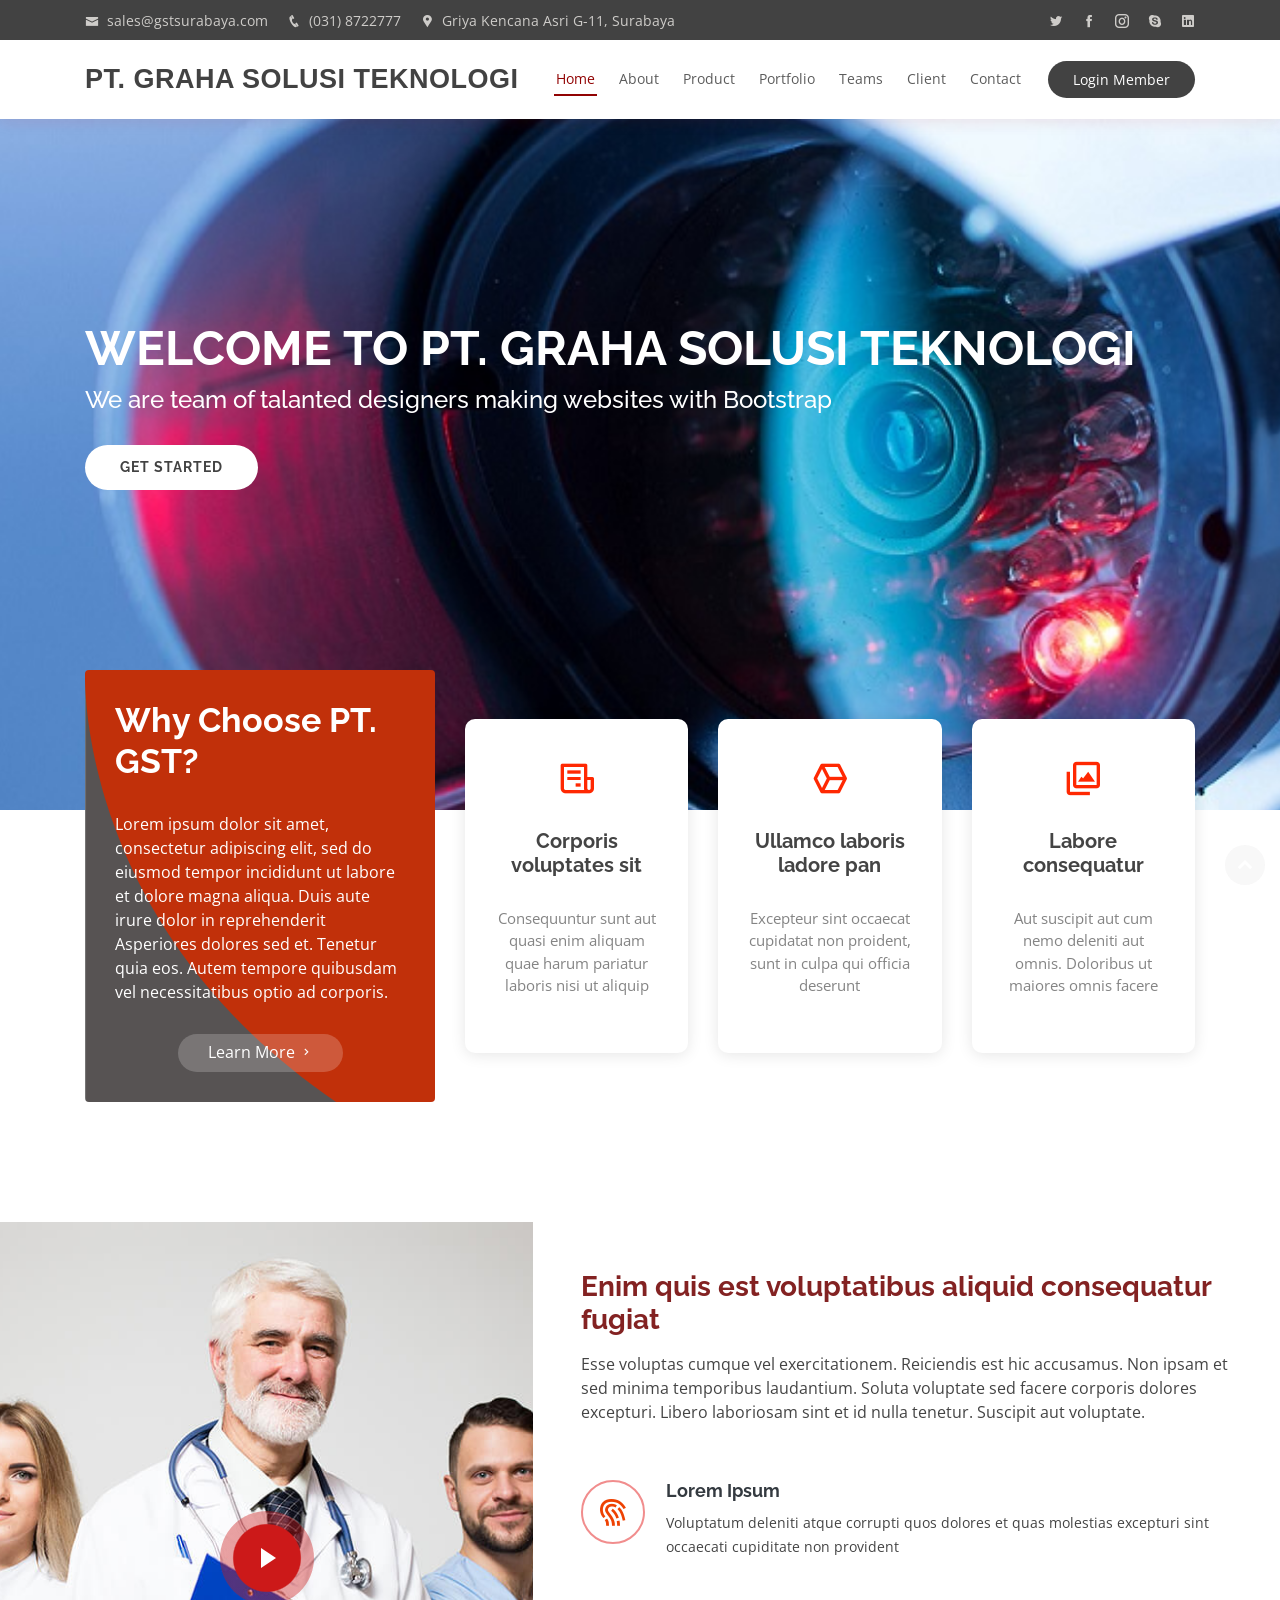
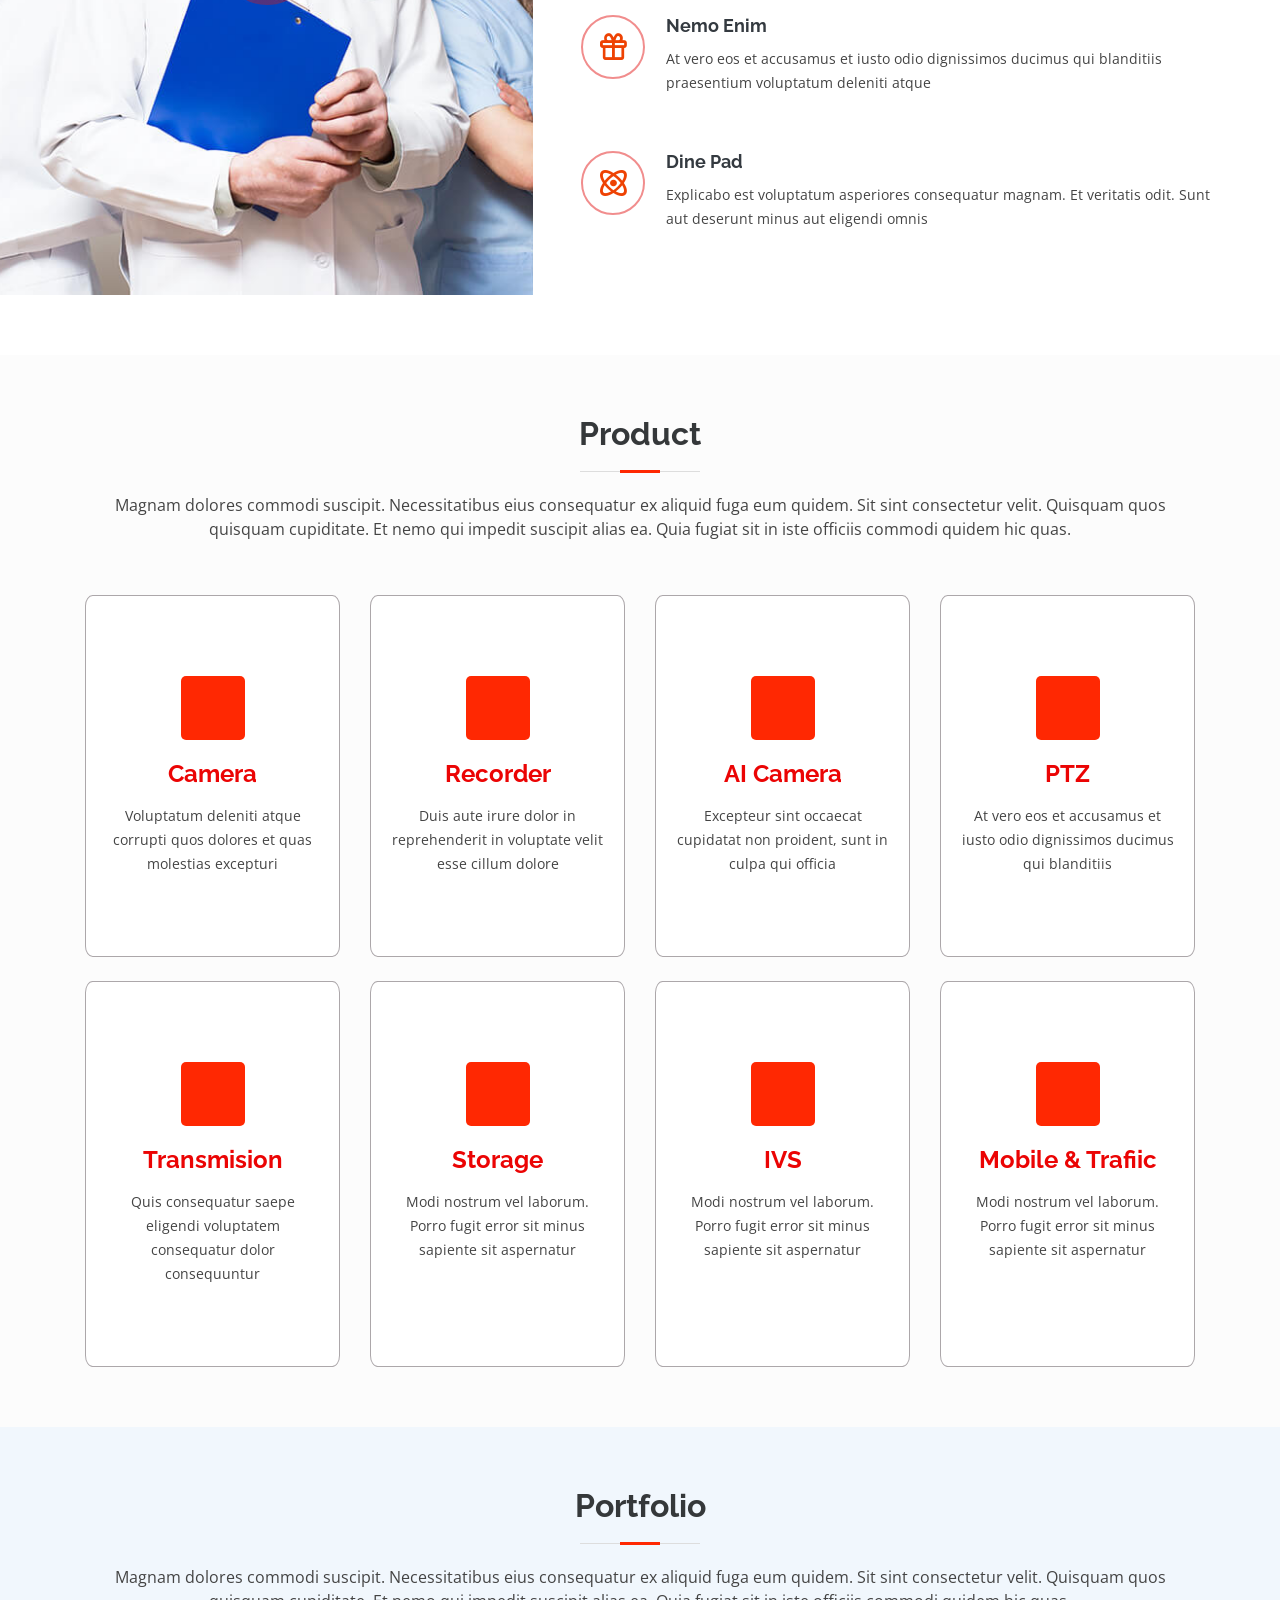
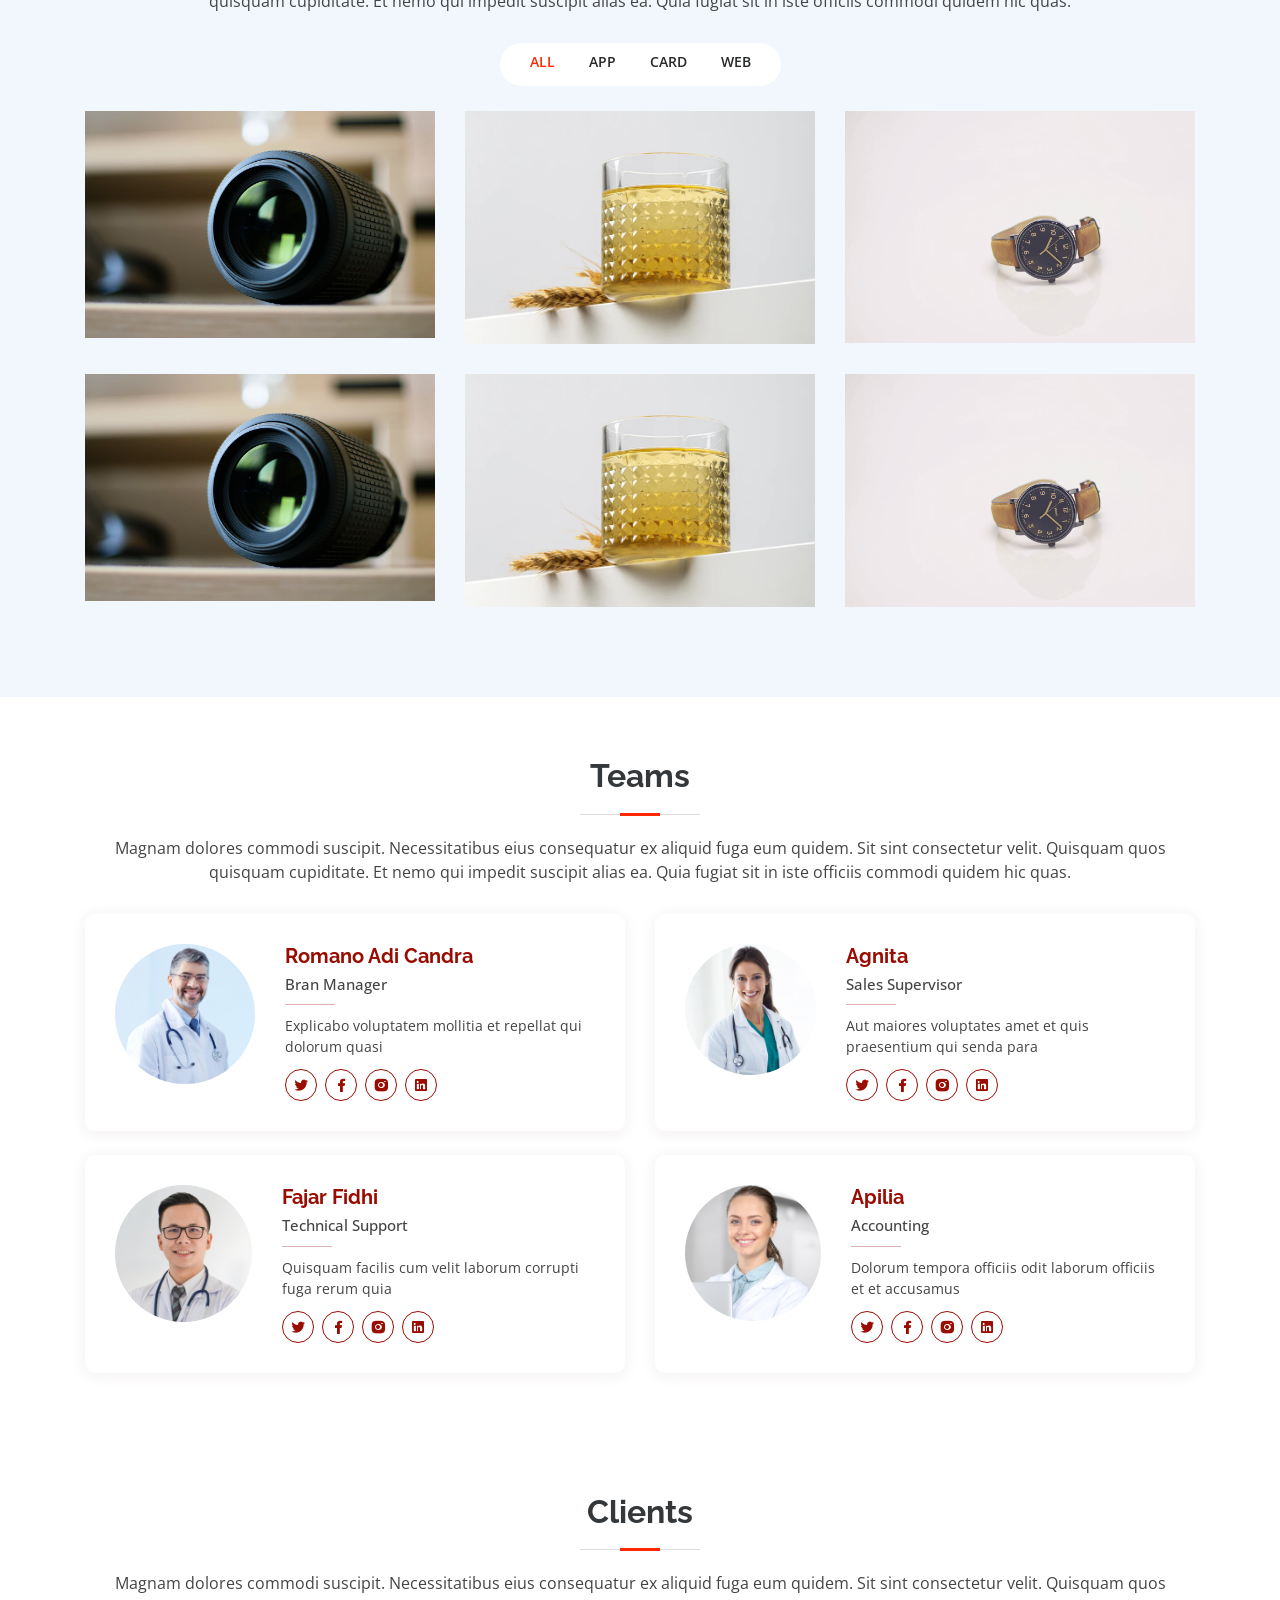
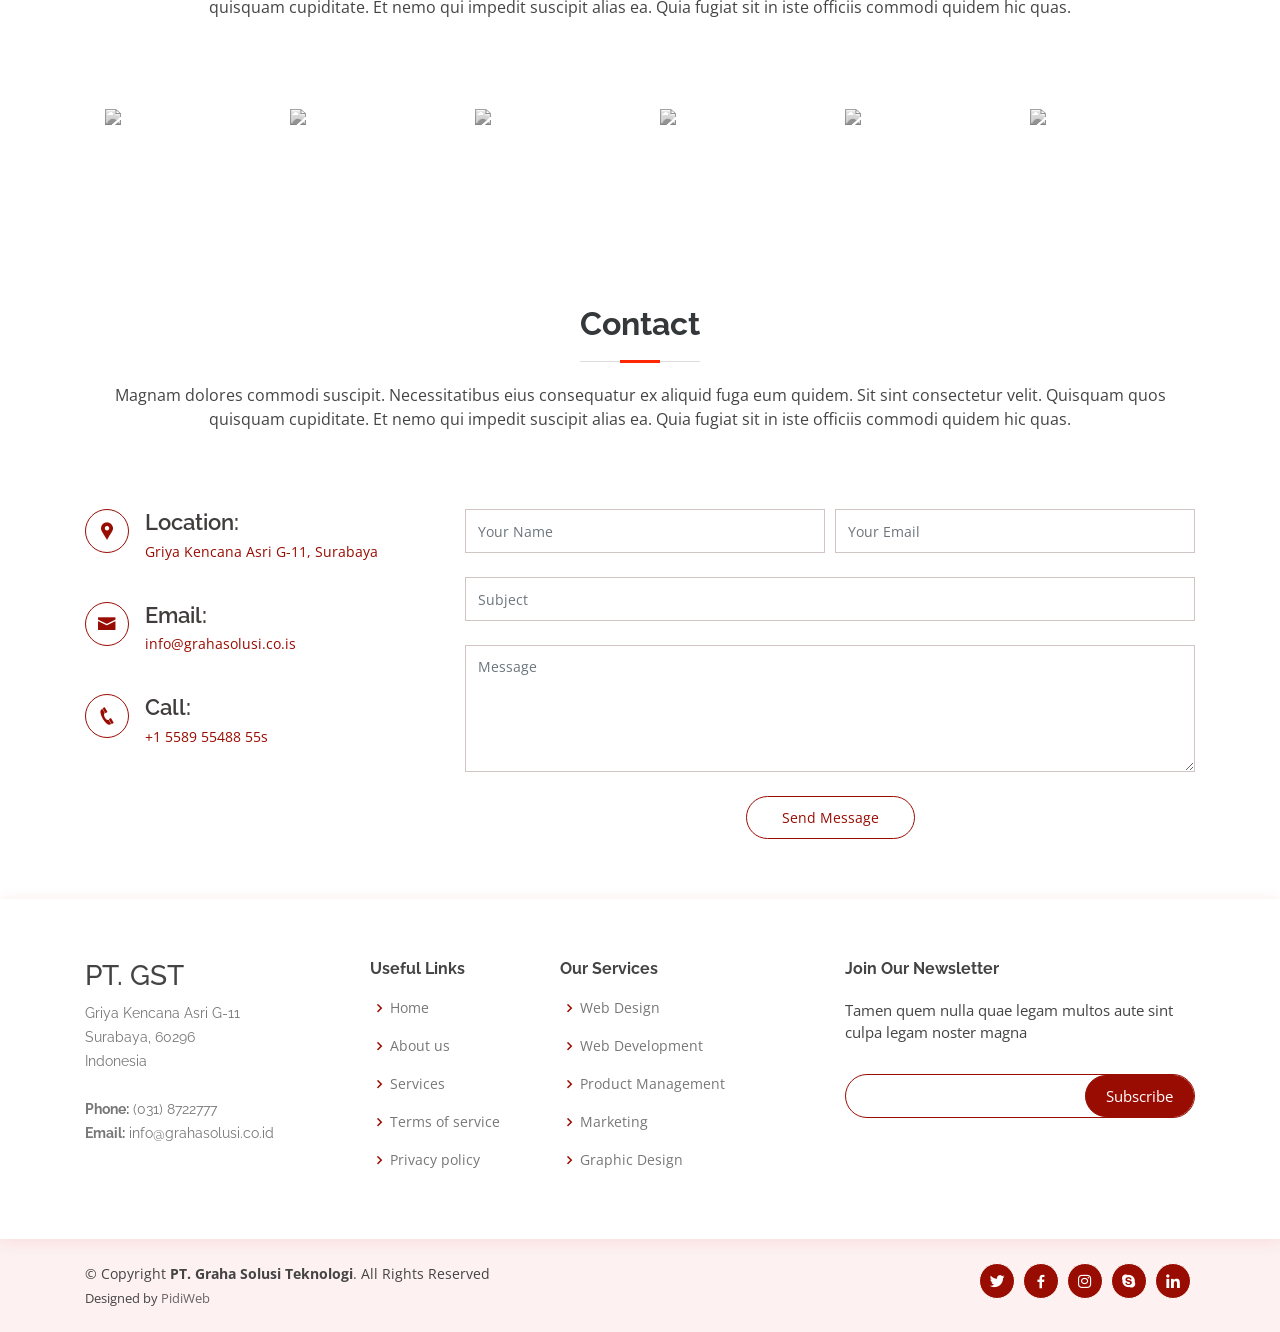
==== commit 75b88f42: "menambahkan slick slide client" ====
--- a/index.html
+++ b/index.html
@@ -31,6 +31,8 @@
 	<!-- Template Main CSS File -->
 	<link href="css/style.css" rel="stylesheet">
 	<link rel="stylesheet" href="css/style1.css">
+	<!-- Slick Slide Animation Client-->
+	<link rel="stylesheet" href="css/corousel.css">
 
 </head>
 
@@ -501,19 +503,18 @@
 						ea. Quia fugiat sit in iste officiis commodi quidem hic quas.</p>
 				</div>
 
-				<div class="row justify-content-center">
-					<div class="col-xl-10">
-						<div class="owl-carousel clients-carousel">
-							<h2></h2>
-							<img src="img/clients/client-1.png" alt="">
-							<img src="img/clients/client-2.png" alt="">
-							<img src="img/clients/client-3.png" alt="">
-							<img src="img/clients/client-4.png" alt="">
-							<img src="img/clients/client-5.png" alt="">
-							<img src="img/clients/client-6.png" alt="">
-							<img src="img/clients/client-7.png" alt="">
-							<img src="img/clients/client-8.png" alt="">
-						</div>
+				<div class="row">
+					<div class="container">
+						<section class="customer-logos slider">
+							<div class="slide"><img src="<?= base_url('assets/front/') ?>img/clients/client-1.png"></div>
+							<div class="slide"><img src="<?= base_url('assets/front/') ?>img/clients/client-2.png"></div>
+							<div class="slide"><img src="<?= base_url('assets/front/') ?>img/clients/client-3.png"></div>
+							<div class="slide"><img src="<?= base_url('assets/front/') ?>img/clients/client-4.png"></div>
+							<div class="slide"><img src="<?= base_url('assets/front/') ?>img/clients/client-5.png"></div>
+							<div class="slide"><img src="<?= base_url('assets/front/') ?>img/clients/client-6.png"></div>
+							<div class="slide"><img src="<?= base_url('assets/front/') ?>img/clients/client-7.png"></div>
+							<div class="slide"><img src="<?= base_url('assets/front/') ?>img/clients/client-8.png"></div>
+						</section>
 					</div>
 				</div>
 			</div>
@@ -736,14 +737,15 @@
 	<!-- Template Main JS File -->
 	<script src="js/main.js"></script>
 	<script src="js/owl.carousel.js"></script>
+	<script src="js/slick.js" type="text/javascript" charset="utf-8"></script>
 	<script>
-		$(document).ready(function () {
+		$(document).ready(function() {
 			$('#myModal').modal('hide');
 			$('.customer-logos').slick({
 				slidesToShow: 6,
 				slidesToScroll: 1,
 				autoplay: true,
-				autoplaySpeed: 1500,
+				autoplaySpeed: 1000,
 				arrows: false,
 				dots: false,
 				pauseOnHover: false,
--- a/css/style.css
+++ b/css/style.css
@@ -215,7 +215,13 @@
     top: 0;
   }
   #header .logo {
-    font-size: 28px;
+    font-size: 20px;
+  }
+}
+
+@media(max-width: 700px){
+  #header .logo{
+    font-size: 21px;
   }
 }
 
--- a/css/corousel.css
+++ b/css/corousel.css
@@ -0,0 +1,123 @@
+/* Slider */
+.slick-slide {
+    margin: 0px 20px;
+}
+
+.slick-slide img {
+    width: 100%;
+    -webkit-filter: grayscale(100%);
+    filter: grayscale(100%);
+}
+
+.slick-slide img:hover{
+    width: 100%;
+    -webkit-filter: grayscale(0%);
+    filter: grayscale(0%);
+}
+
+.slick-slider
+{
+    position: relative;
+    display: block;
+    box-sizing: border-box;
+    -webkit-user-select: none;
+    -moz-user-select: none;
+    -ms-user-select: none;
+            user-select: none;
+    -webkit-touch-callout: none;
+    -khtml-user-select: none;
+    -ms-touch-action: pan-y;
+        touch-action: pan-y;
+    -webkit-tap-highlight-color: transparent;
+}
+
+.slick-list
+{
+    position: relative;
+    display: block;
+    overflow: hidden;
+    margin: 0;
+    padding: 0;
+}
+.slick-list:focus
+{
+    outline: none;
+}
+.slick-list.dragging
+{
+    cursor: pointer;
+    cursor: hand;
+}
+
+.slick-slider .slick-track,
+.slick-slider .slick-list
+{
+    -webkit-transform: translate3d(0, 0, 0);
+       -moz-transform: translate3d(0, 0, 0);
+        -ms-transform: translate3d(0, 0, 0);
+         -o-transform: translate3d(0, 0, 0);
+            transform: translate3d(0, 0, 0);
+}
+
+.slick-track
+{
+    position: relative;
+    top: 0;
+    left: 0;
+    display: block;
+}
+.slick-track:before,
+.slick-track:after
+{
+    display: table;
+    content: '';
+}
+.slick-track:after
+{
+    clear: both;
+}
+.slick-loading .slick-track
+{
+    visibility: hidden;
+}
+
+.slick-slide
+{
+    display: none;
+    float: left;
+    height: 100%;
+    min-height: 1px;
+}
+[dir='rtl'] .slick-slide
+{
+    float: right;
+}
+.slick-slide img
+{
+    display: block;
+}
+.slick-slide.slick-loading img
+{
+    display: none;
+}
+.slick-slide.dragging img
+{
+    pointer-events: none;
+}
+.slick-initialized .slick-slide
+{
+    display: block;
+}
+.slick-loading .slick-slide
+{
+    visibility: hidden;
+}
+.slick-vertical .slick-slide
+{
+    display: block;
+    height: auto;
+    border: 1px solid transparent;
+}
+.slick-arrow.slick-hidden {
+    display: none;
+}
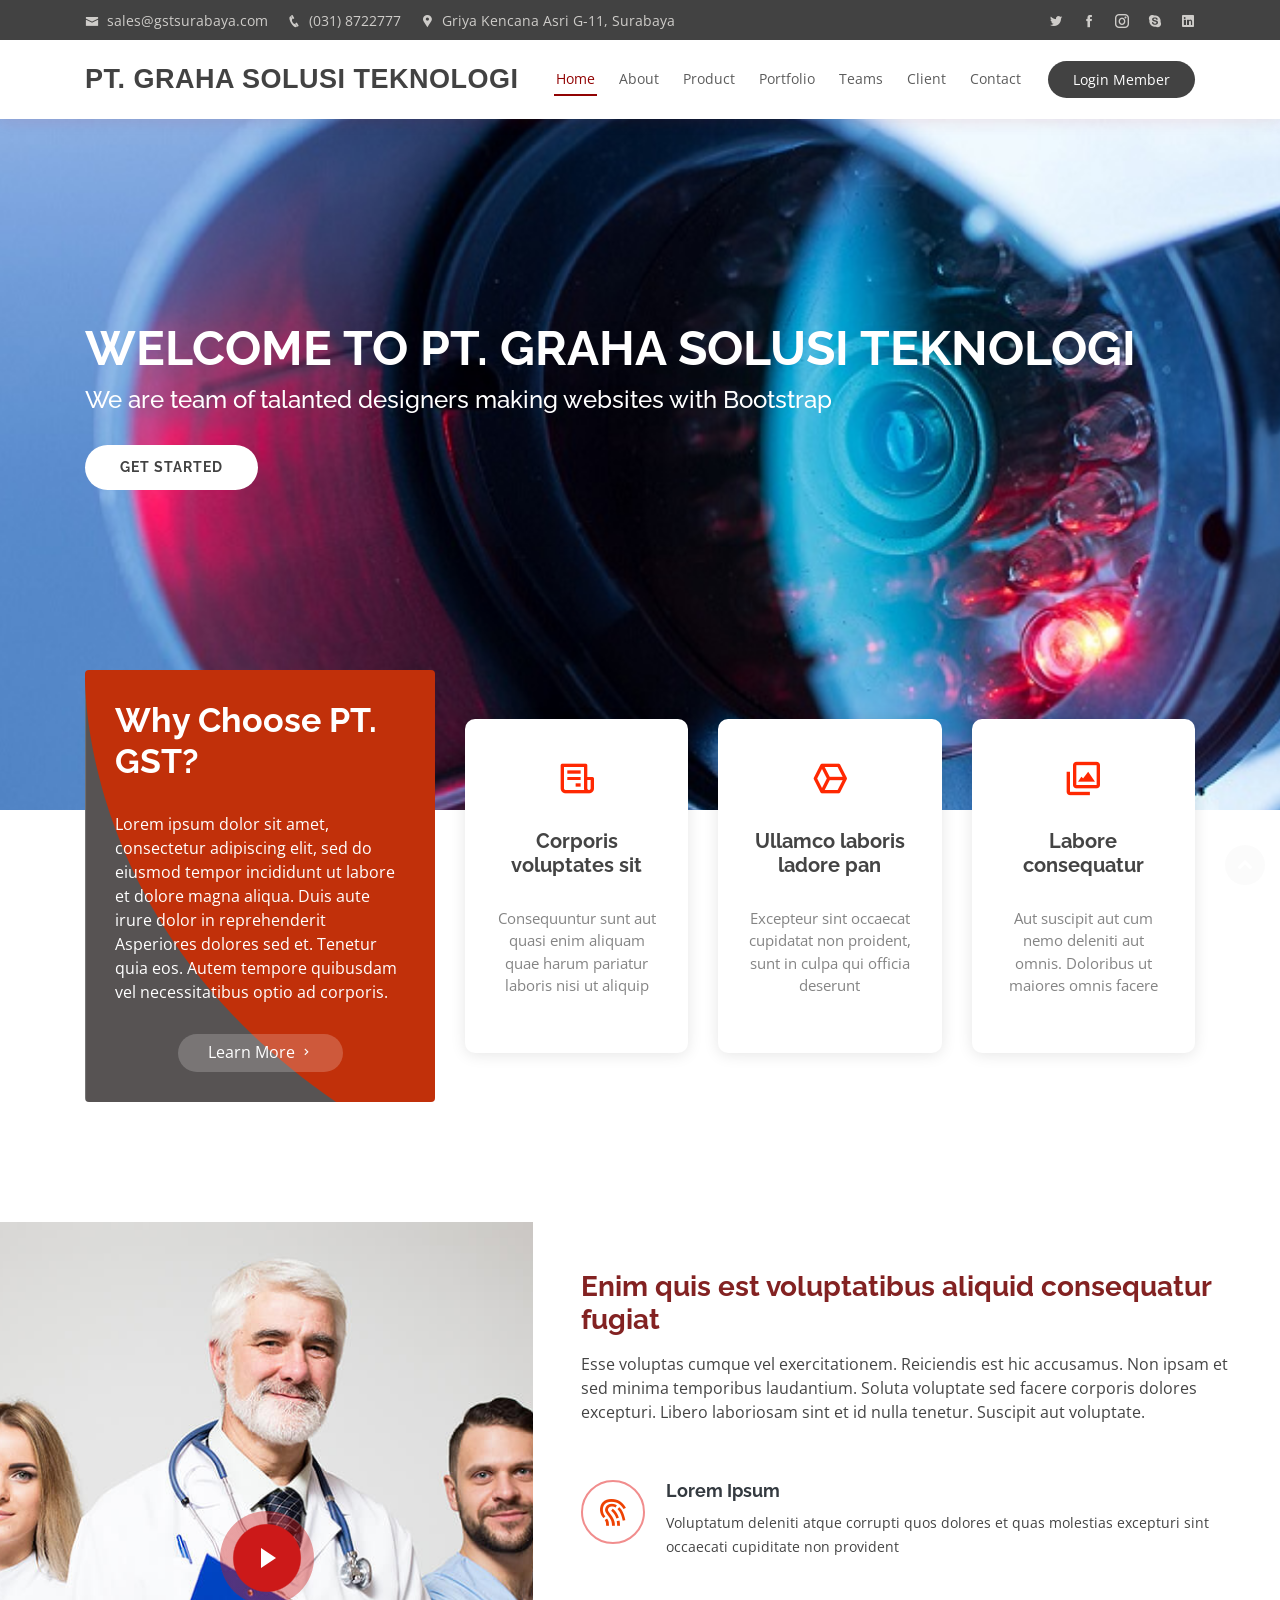
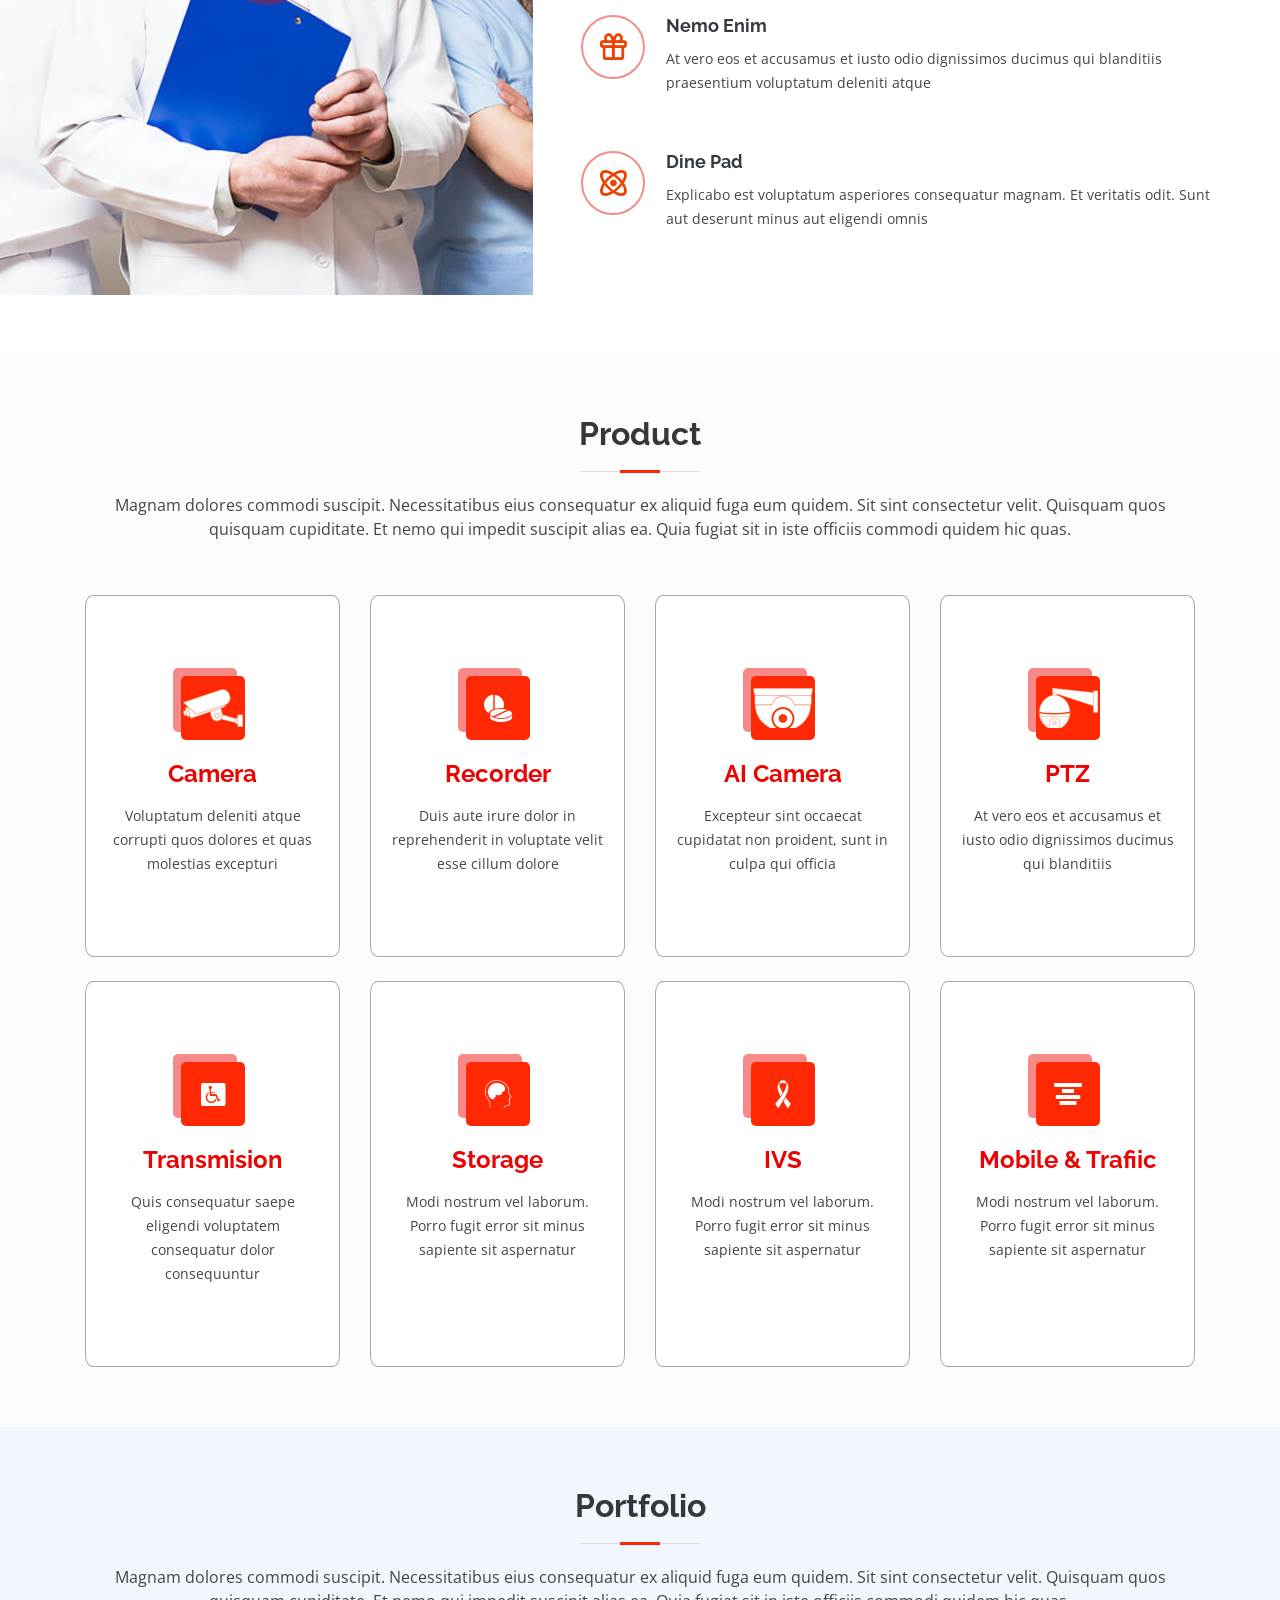
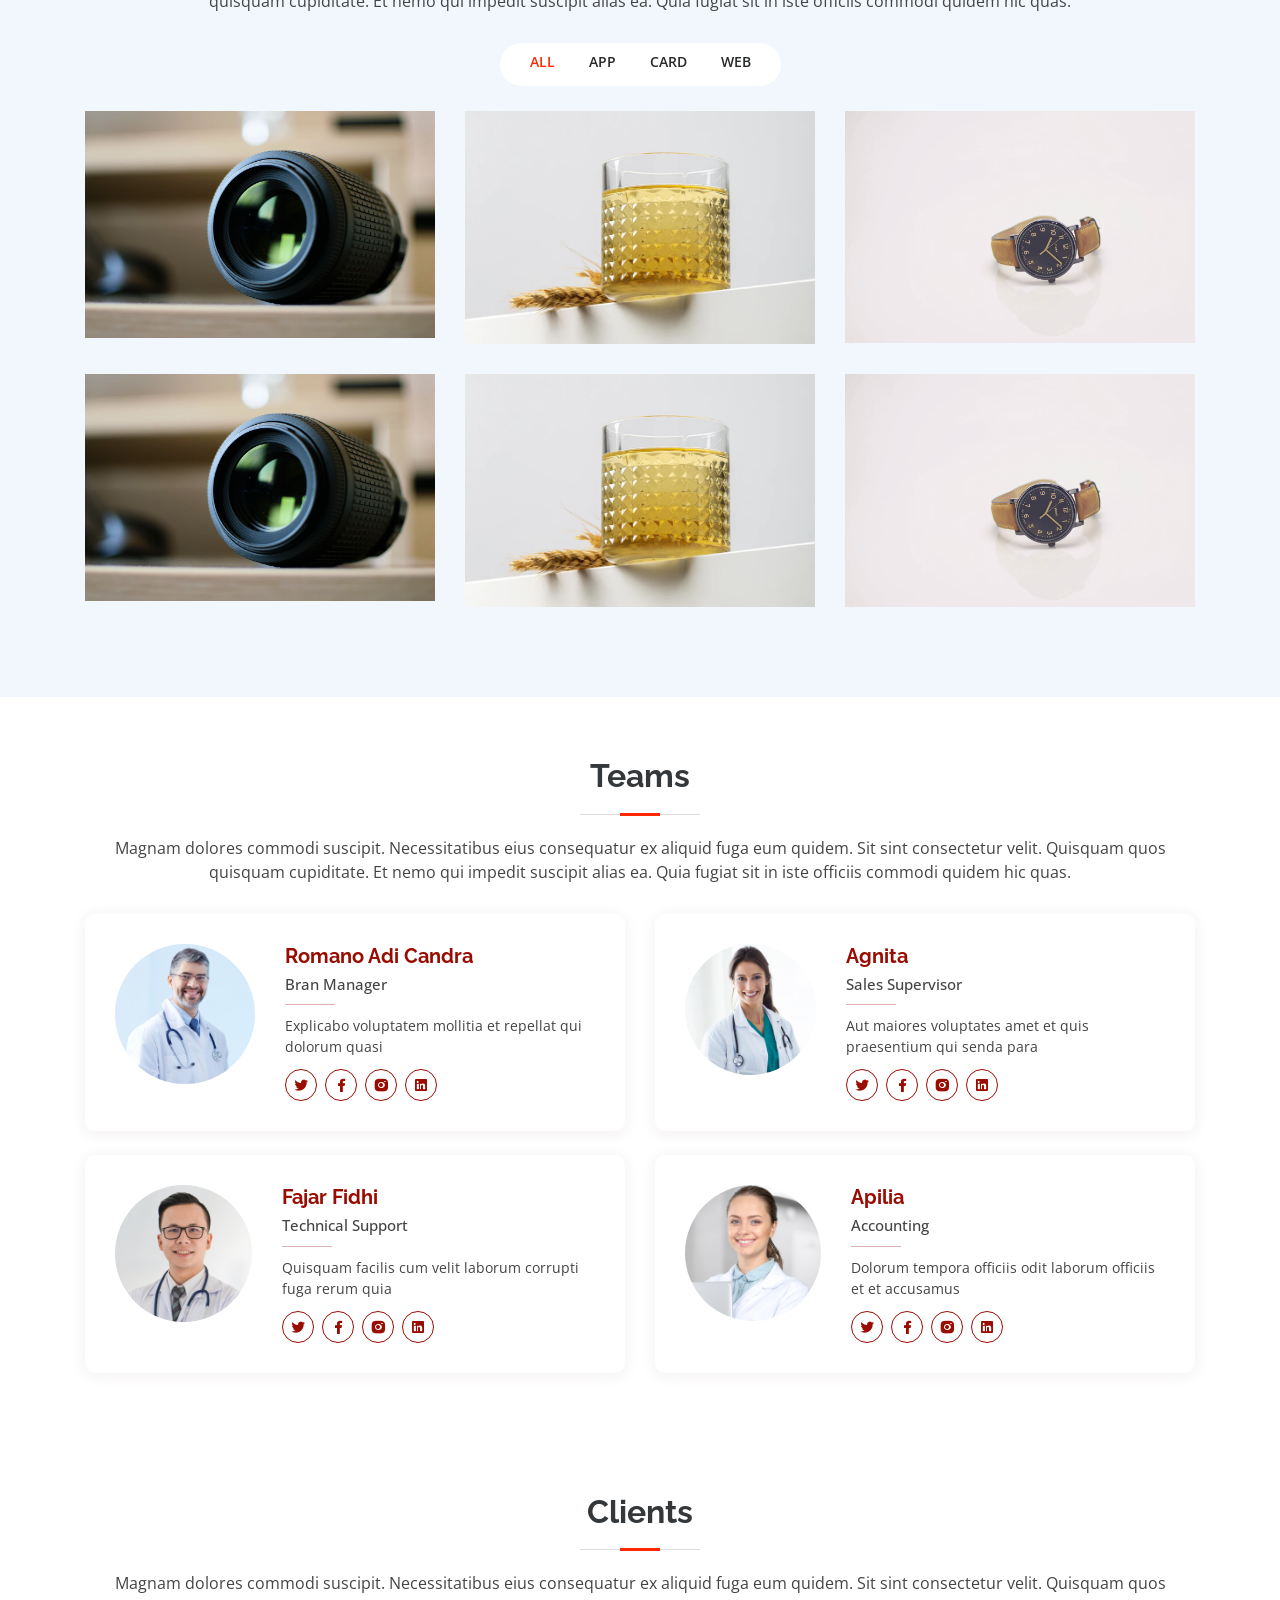
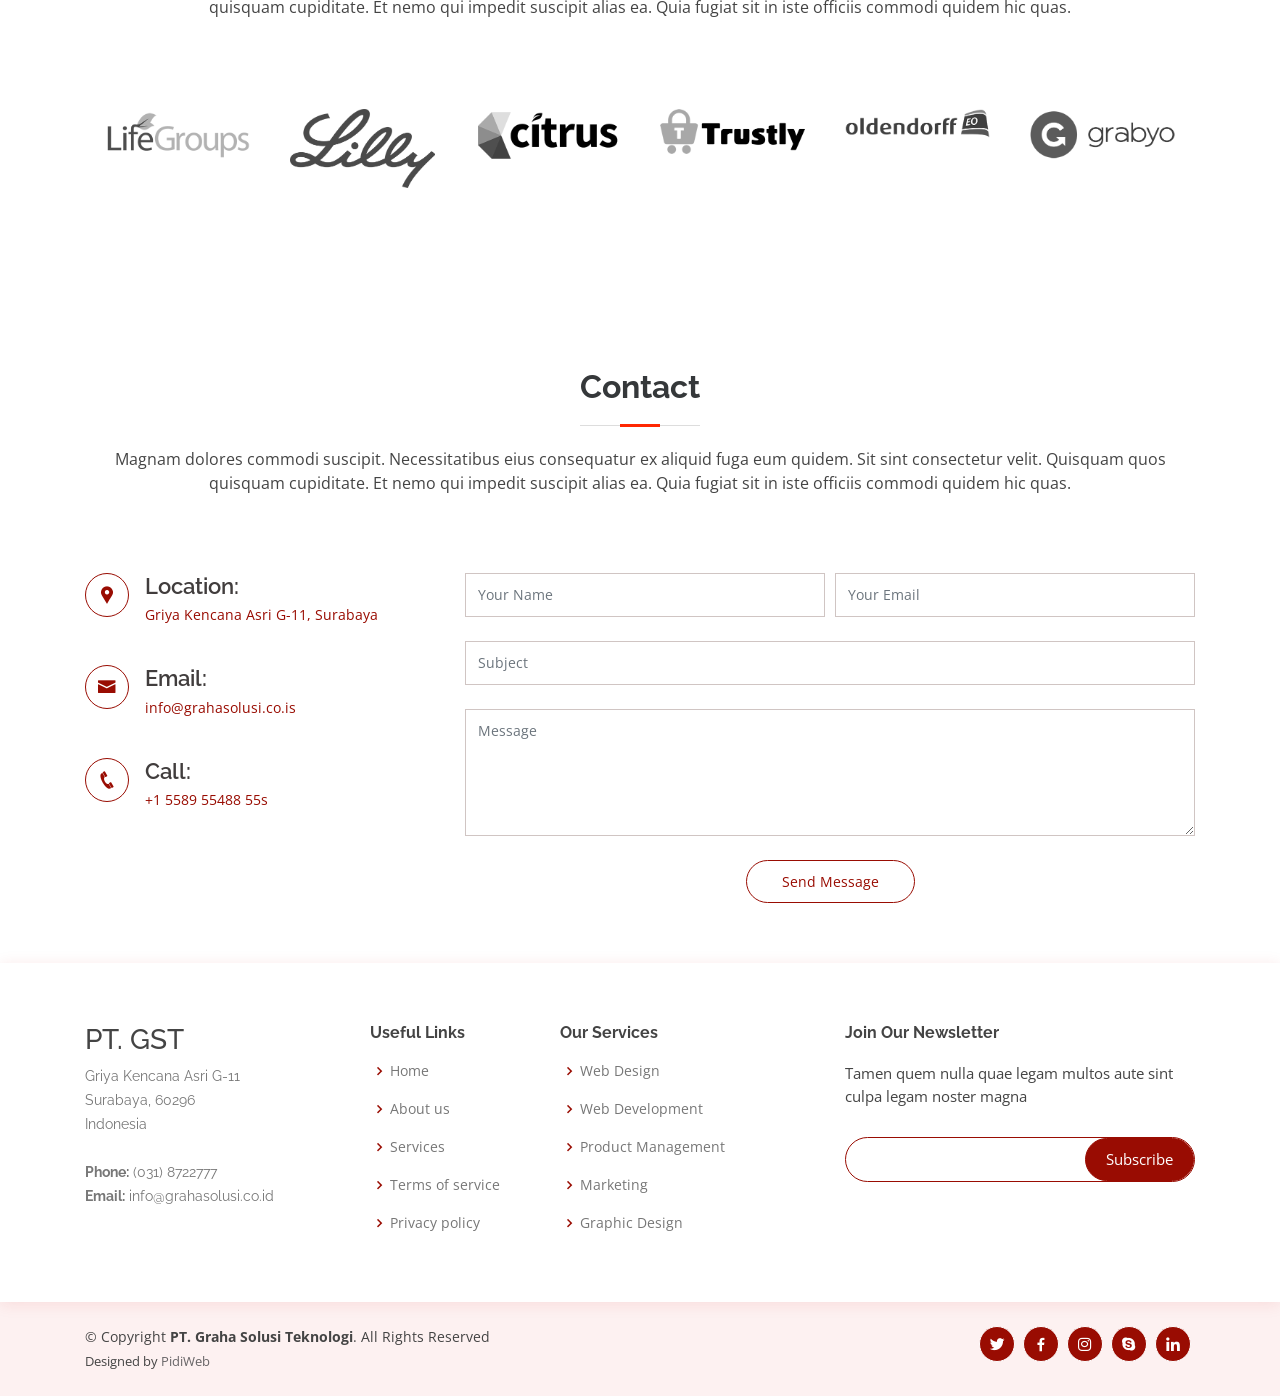
==== commit 0beef8d3: "merubah scrip client" ====
--- a/index.html
+++ b/index.html
@@ -506,14 +506,14 @@
 				<div class="row">
 					<div class="container">
 						<section class="customer-logos slider">
-							<div class="slide"><img src="<?= base_url('assets/front/') ?>img/clients/client-1.png"></div>
-							<div class="slide"><img src="<?= base_url('assets/front/') ?>img/clients/client-2.png"></div>
-							<div class="slide"><img src="<?= base_url('assets/front/') ?>img/clients/client-3.png"></div>
-							<div class="slide"><img src="<?= base_url('assets/front/') ?>img/clients/client-4.png"></div>
-							<div class="slide"><img src="<?= base_url('assets/front/') ?>img/clients/client-5.png"></div>
-							<div class="slide"><img src="<?= base_url('assets/front/') ?>img/clients/client-6.png"></div>
-							<div class="slide"><img src="<?= base_url('assets/front/') ?>img/clients/client-7.png"></div>
-							<div class="slide"><img src="<?= base_url('assets/front/') ?>img/clients/client-8.png"></div>
+							<div class="slide"><img src="img/clients/client-1.png"></div>
+							<div class="slide"><img src="img/clients/client-2.png"></div>
+							<div class="slide"><img src="img/clients/client-3.png"></div>
+							<div class="slide"><img src="img/clients/client-4.png"></div>
+							<div class="slide"><img src="img/clients/client-5.png"></div>
+							<div class="slide"><img src="img/clients/client-6.png"></div>
+							<div class="slide"><img src="img/clients/client-7.png"></div>
+							<div class="slide"><img src="img/clients/client-8.png"></div>
 						</section>
 					</div>
 				</div>
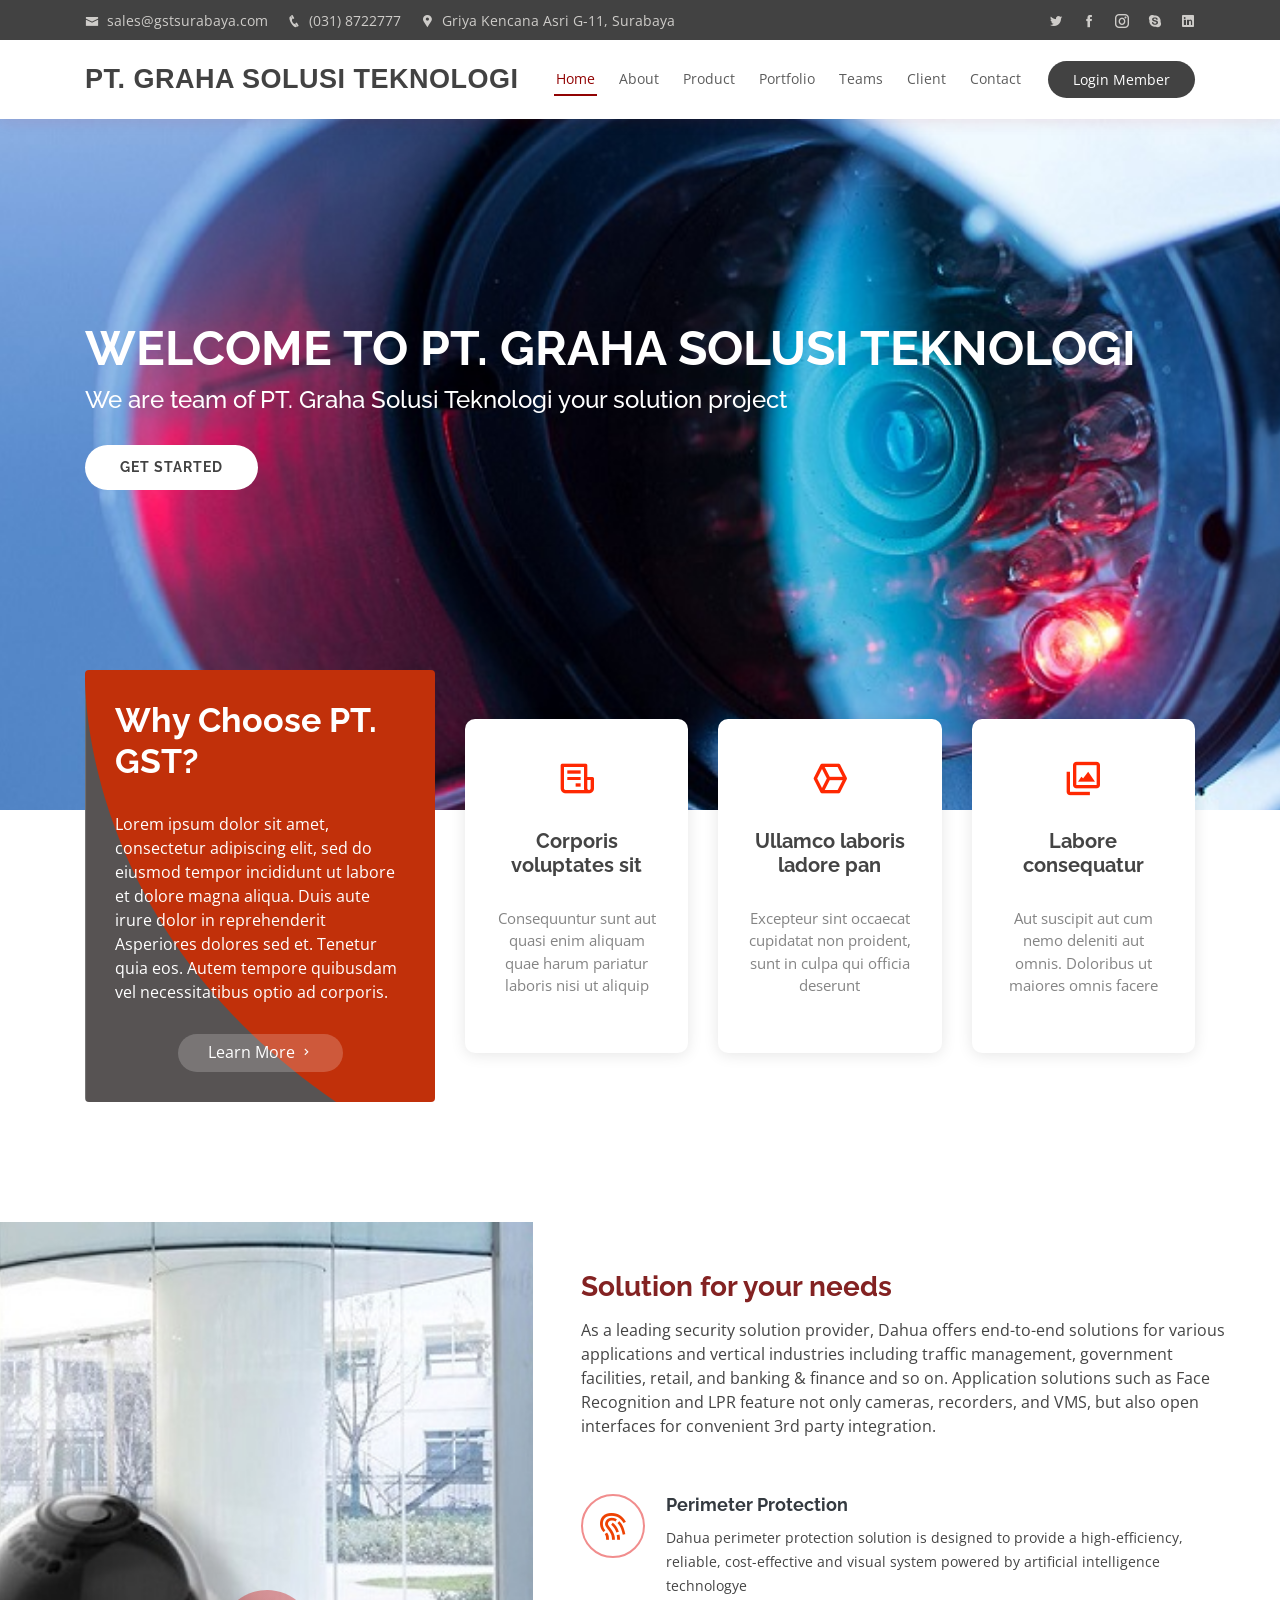
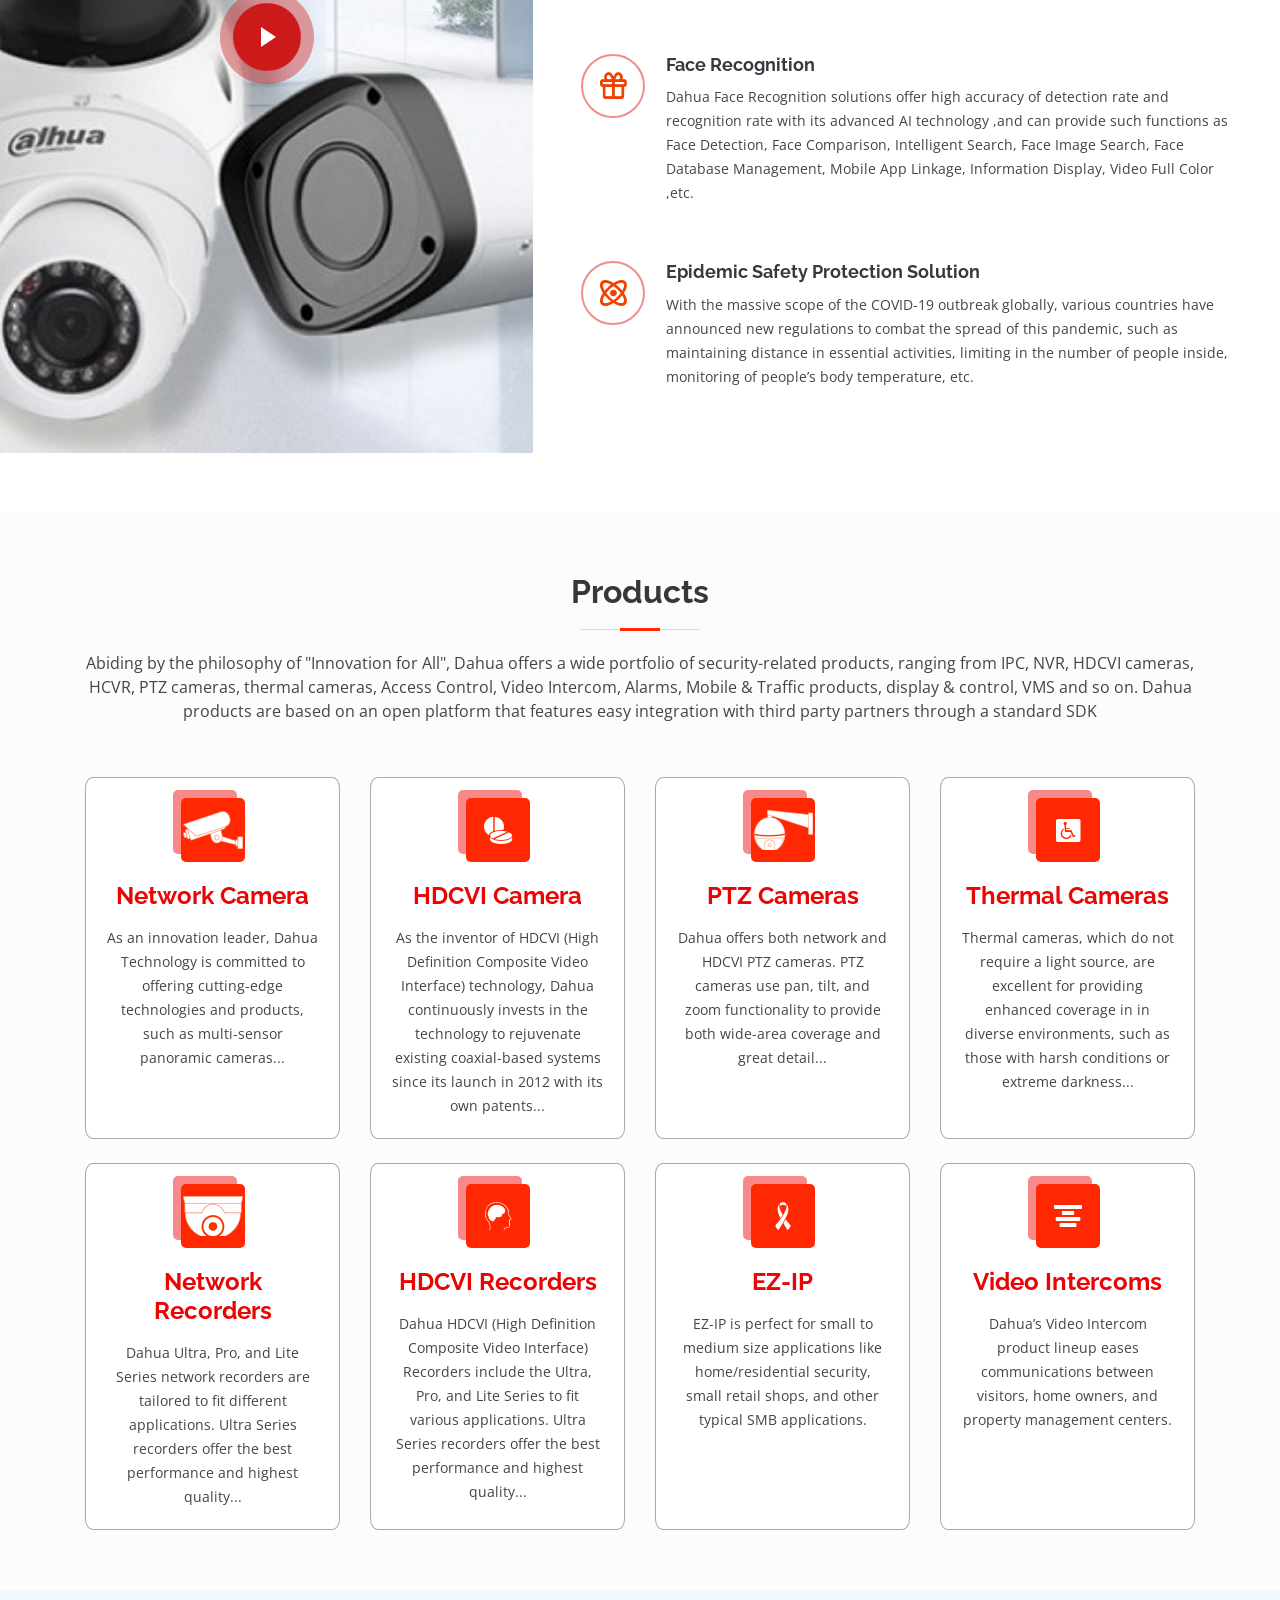
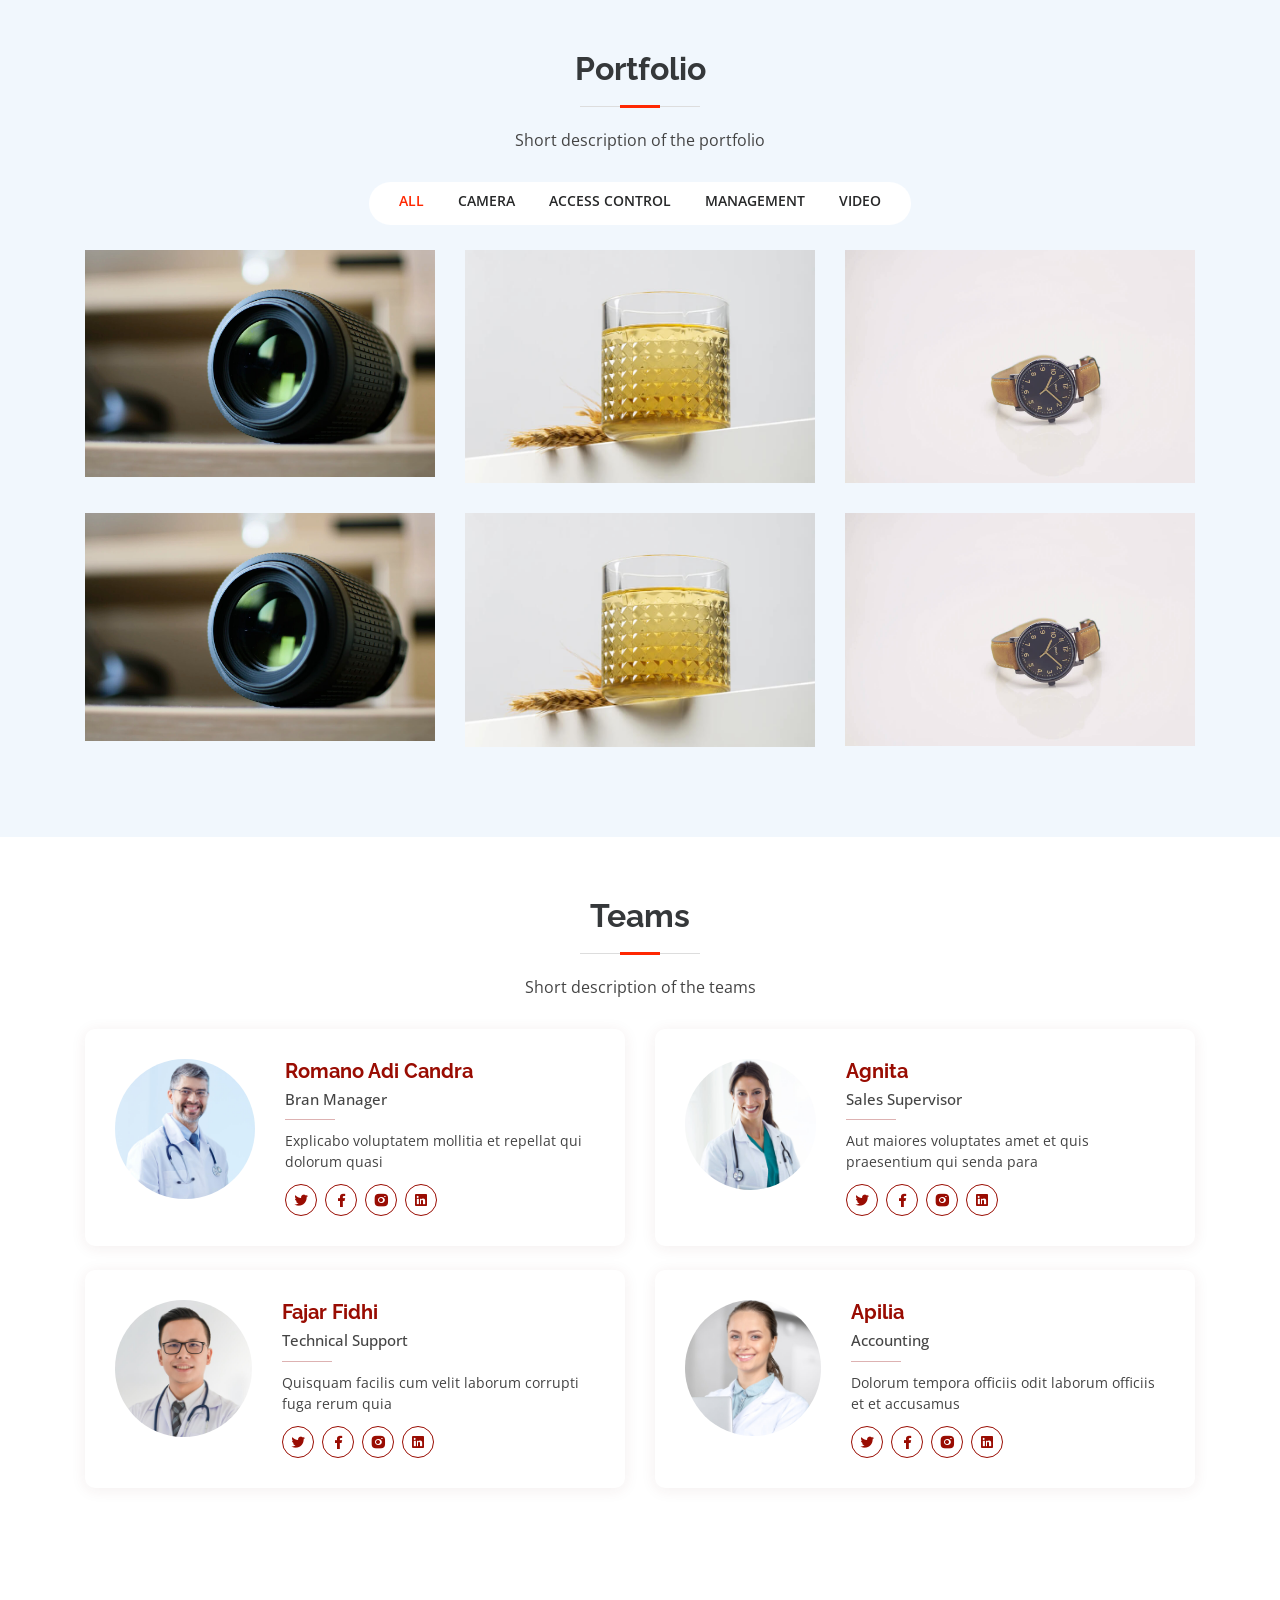
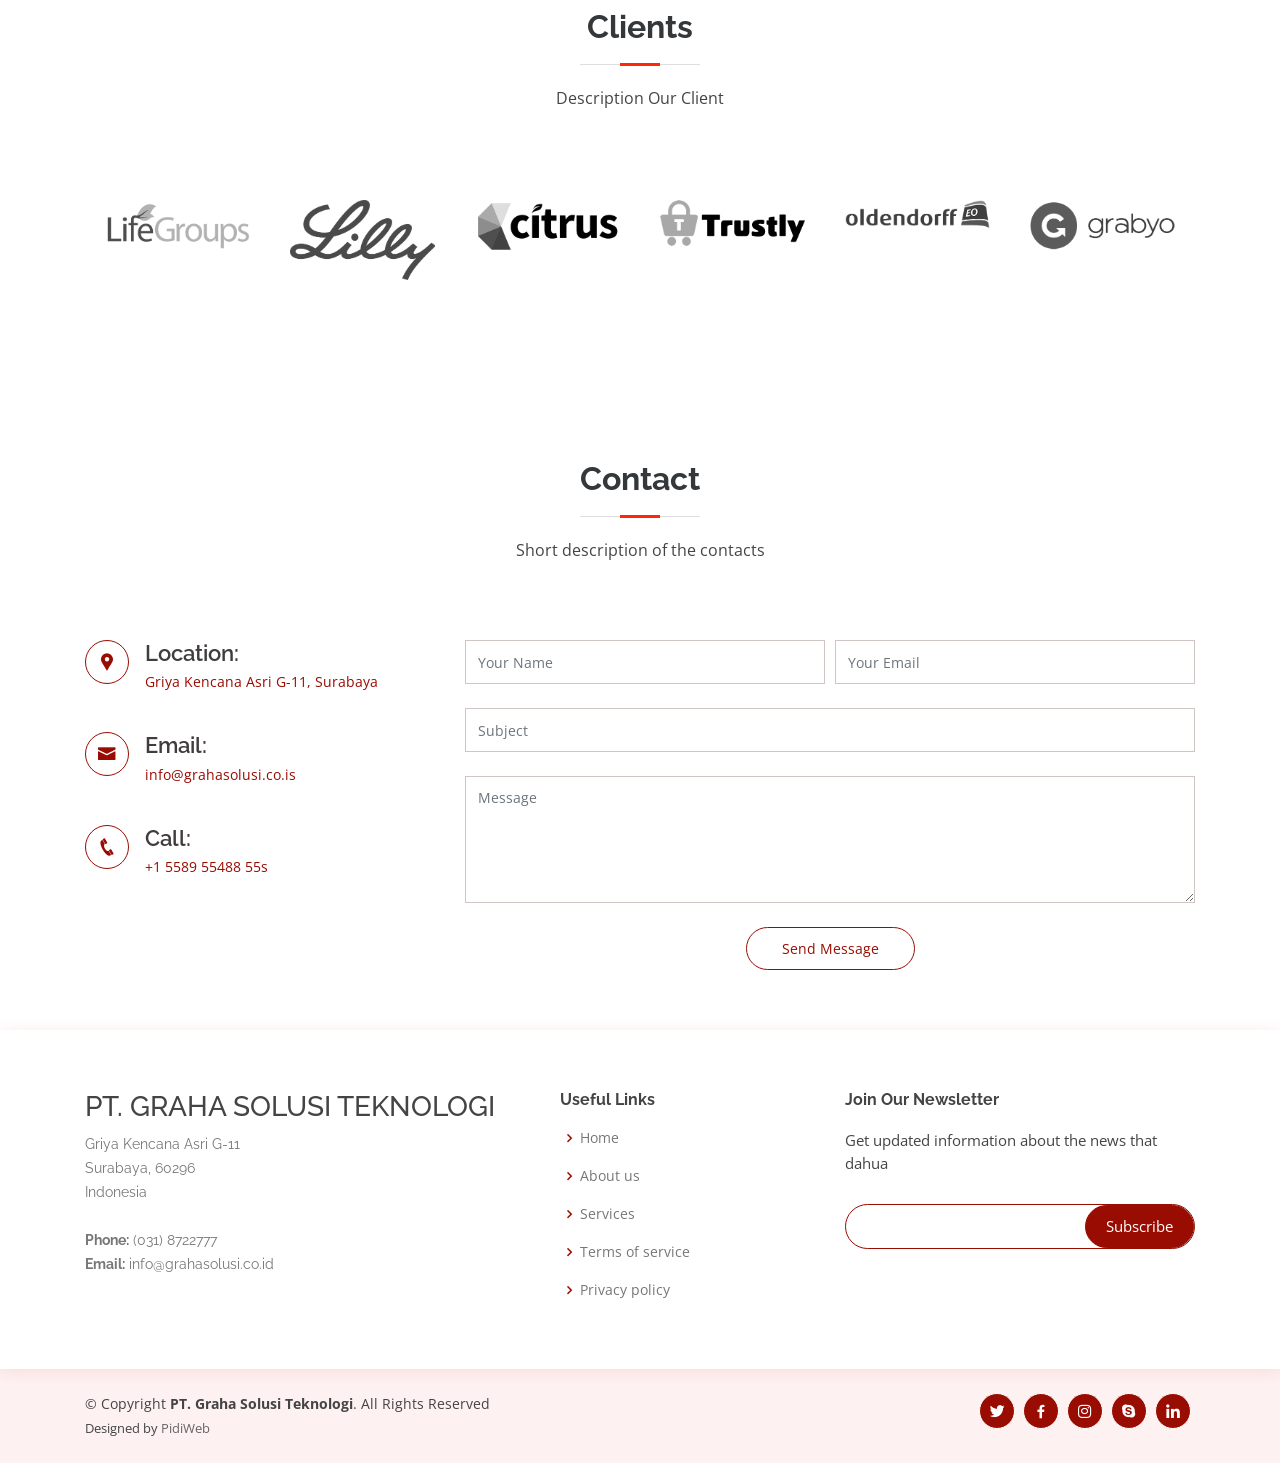
==== commit 5ad0206b: "menambahkan descripsi produck" ====
--- a/index.html
+++ b/index.html
@@ -5,7 +5,7 @@
 	<meta charset="utf-8">
 	<meta content="width=device-width, initial-scale=1.0" name="viewport">
 
-	<title>GRAHA SOLUSI TEKNOLOGI</title>
+	<title>PT. GRAHA SOLUSI TEKNOLOGI</title>
 	<meta content="" name="descriptison">
 	<meta content="" name="keywords">
 
@@ -85,7 +85,7 @@
 	<section id="hero" class="d-flex align-items-center">
 		<div class="container">
 			<h1>Welcome to PT. Graha Solusi Teknologi</h1>
-			<h2>We are team of talanted designers making websites with Bootstrap</h2>
+			<h2>We are team of PT. Graha Solusi Teknologi your solution project</h2>
 			<a href="#about" class=" btn-get-started scrollto">Get Started</a>
 		</div>
 	</section><!-- End Hero -->
@@ -152,36 +152,31 @@
 
 				<div class="row">
 					<div class="col-xl-5 col-lg-6 video-box d-flex justify-content-center align-items-stretch">
-						<a href="https://www.youtube.com/watch?v=jDDaplaOz7Q" class="venobox play-btn mb-4"
+						<a href="https://www.youtube.com/watch?v=Y-K3Kqf6GjA" class="venobox play-btn mb-4"
 							data-vbtype="video" data-autoplay="true"></a>
 					</div>
 
 					<div
 						class="col-xl-7 col-lg-6 icon-boxes d-flex flex-column align-items-stretch justify-content-center py-5 px-lg-5">
-						<h3>Enim quis est voluptatibus aliquid consequatur fugiat</h3>
-						<p>Esse voluptas cumque vel exercitationem. Reiciendis est hic accusamus. Non ipsam et sed
-							minima temporibus laudantium. Soluta voluptate sed facere corporis dolores excepturi. Libero
-							laboriosam sint et id nulla tenetur. Suscipit aut voluptate.</p>
+						<h3>Solution for your needs</h3>
+						<p>As a leading security solution provider, Dahua offers end-to-end solutions for various applications and vertical industries including traffic management, government facilities, retail, and banking & finance and so on. Application solutions such as Face Recognition and LPR feature not only cameras, recorders, and VMS, but also open interfaces for convenient 3rd party integration.</p>
 
 						<div class="icon-box">
 							<div class="icon"><i class="bx bx-fingerprint"></i></div>
-							<h4 class="title"><a href="">Lorem Ipsum</a></h4>
-							<p class="description">Voluptatum deleniti atque corrupti quos dolores et quas molestias
-								excepturi sint occaecati cupiditate non provident</p>
+							<h4 class="title"><a href="">Perimeter Protection</a></h4>
+							<p class="description">Dahua perimeter protection solution is designed to provide a high-efficiency, reliable, cost-effective and visual system powered by artificial intelligence technologye</p>
 						</div>
 
 						<div class="icon-box">
 							<div class="icon"><i class="bx bx-gift"></i></div>
-							<h4 class="title"><a href="">Nemo Enim</a></h4>
-							<p class="description">At vero eos et accusamus et iusto odio dignissimos ducimus qui
-								blanditiis praesentium voluptatum deleniti atque</p>
+							<h4 class="title"><a href="">Face Recognition</a></h4>
+							<p class="description">Dahua Face Recognition solutions offer high accuracy of detection rate and recognition rate with its advanced AI technology ,and can provide such functions as Face Detection, Face Comparison, Intelligent Search, Face Image Search, Face Database Management, Mobile App Linkage, Information Display, Video Full Color ,etc.</p>
 						</div>
 
 						<div class="icon-box">
 							<div class="icon"><i class="bx bx-atom"></i></div>
-							<h4 class="title"><a href="">Dine Pad</a></h4>
-							<p class="description">Explicabo est voluptatum asperiores consequatur magnam. Et veritatis
-								odit. Sunt aut deserunt minus aut eligendi omnis</p>
+							<h4 class="title"><a href="">Epidemic Safety Protection Solution</a></h4>
+							<p class="description">With the massive scope of the COVID-19 outbreak globally, various countries have announced new regulations to combat the spread of this pandemic, such as maintaining distance in essential activities, limiting in the number of people inside, monitoring of people’s body temperature, etc.</p>
 						</div>
 
 					</div>
@@ -195,10 +190,8 @@
 			<div class="container">
 
 				<div class="section-title">
-					<h2>Product</h2>
-					<p>Magnam dolores commodi suscipit. Necessitatibus eius consequatur ex aliquid fuga eum quidem. Sit
-						sint consectetur velit. Quisquam quos quisquam cupiditate. Et nemo qui impedit suscipit alias
-						ea. Quia fugiat sit in iste officiis commodi quidem hic quas.</p>
+					<h2>Products</h2>
+					<p>Abiding by the philosophy of "Innovation for All", Dahua offers a wide portfolio of security-related products, ranging from IPC, NVR, HDCVI cameras, HCVR, PTZ cameras, thermal cameras, Access Control, Video Intercom, Alarms, Mobile & Traffic products, display & control, VMS and so on. Dahua products are based on an open platform that features easy integration with third party partners through a standard SDK</p>
 				</div>
 
 				<div class="row">
@@ -207,16 +200,34 @@
 							<div class="icon">
 								<i class="img-icon-camera"></i>
 							</div>
-							<h4><a href="">Camera</a></h4>
-							<p>Voluptatum deleniti atque corrupti quos dolores et quas molestias excepturi</p>
+							<h4><a href="">Network Camera</a></h4>
+							<p>As an innovation leader, Dahua Technology is committed to offering cutting-edge technologies and products, such as multi-sensor panoramic cameras...</p>
 						</div>
 					</div>
 
 					<div class="col-lg-3 col-md-5 d-flex align-items-stretch mt-4">
 						<div class="icon-box">
 							<div class="icon"><i class="icofont-drug"></i></div>
-							<h4><a href="">Recorder</a></h4>
-							<p>Duis aute irure dolor in reprehenderit in voluptate velit esse cillum dolore</p>
+							<h4><a href="">HDCVI Camera</a></h4>
+							<p>As the inventor of HDCVI (High Definition Composite Video Interface) technology, Dahua continuously invests in the technology to rejuvenate existing coaxial-based systems since its launch in 2012 with its own patents... </p>
+						</div>
+					</div>
+
+					<div class="col-lg-3 col-md-5 d-flex align-items-stretch mt-4">
+						<div class="icon-box">
+							<div class="icon">
+								<i class="img-icon-ptz"></i>
+							</div>
+							<h4><a href="">PTZ Cameras</a></h4>
+							<p>Dahua offers both network and HDCVI PTZ cameras. PTZ cameras use pan, tilt, and zoom functionality to provide both wide-area coverage and great detail...</p>
+						</div>
+					</div>
+
+					<div class="col-lg-3 col-md-5 d-flex align-items-stretch mt-4">
+						<div class="icon-box">
+							<div class="icon"><i class="icofont-disabled"></i></div>
+							<h4><a href="">Thermal Cameras</a></h4>
+							<p>Thermal cameras, which do not require a light source, are excellent for providing enhanced coverage in in diverse environments, such as those with harsh conditions or extreme darkness...</p>
 						</div>
 					</div>
 
@@ -225,50 +236,32 @@
 							<div class="icon">
 								<i class="img-icon-ai"></i>
 							</div>
-							<h4><a href="">AI Camera</a></h4>
-							<p>Excepteur sint occaecat cupidatat non proident, sunt in culpa qui officia</p>
+							<h4><a href="">Network Recorders</a></h4>
+							<p>Dahua Ultra, Pro, and Lite Series network recorders are tailored to fit different applications. Ultra Series recorders offer the best performance and highest quality...</p>
 						</div>
 					</div>
 
 					<div class="col-lg-3 col-md-5 d-flex align-items-stretch mt-4">
 						<div class="icon-box">
-							<div class="icon">
-								<i class="img-icon-ptz"></i>
-							</div>
-							<h4><a href="">PTZ</a></h4>
-							<p>At vero eos et accusamus et iusto odio dignissimos ducimus qui blanditiis</p>
+							<div class="icon"><i class="icofont-autism"></i></div>
+							<h4><a href="">HDCVI Recorders</a></h4>
+							<p>Dahua HDCVI (High Definition Composite Video Interface) Recorders include the Ultra, Pro, and Lite Series to fit various applications. Ultra Series recorders offer the best performance and highest quality...</p>
 						</div>
 					</div>
 
 					<div class="col-lg-3 col-md-5 d-flex align-items-stretch mt-4">
 						<div class="icon-box">
-							<div class="icon"><i class="icofont-disabled"></i></div>
-							<h4><a href="">Transmision</a></h4>
-							<p>Quis consequatur saepe eligendi voluptatem consequatur dolor consequuntur</p>
+							<div class="icon"><i class="icofont-aids"></i></div>
+							<h4><a href="">EZ-IP</a></h4>
+							<p>EZ-IP is perfect for small to medium size applications like home/residential security, small retail shops, and other typical SMB applications. </p>
 						</div>
 					</div>
 
 					<div class="col-lg-3 col-md-5 d-flex align-items-stretch mt-4">
 						<div class="icon-box">
-							<div class="icon"><i class="icofont-autism"></i></div>
-							<h4><a href="">Storage</a></h4>
-							<p>Modi nostrum vel laborum. Porro fugit error sit minus sapiente sit aspernatur</p>
-						</div>
-					</div>
-
-					<div class="col-lg-3 col-md-5 d-flex align-items-stretch mt-4">
-						<div class="icon-box">
-							<div class="icon"><i class="icofont-aids"></i></div>
-							<h4><a href="">IVS</a></h4>
-							<p>Modi nostrum vel laborum. Porro fugit error sit minus sapiente sit aspernatur</p>
-						</div>
-					</div>
-
-					<div class="col-lg-3 col-md-5 d-flex align-items-stretch mt-4">
-						<div class="icon-box">
 							<div class="icon"><i class="icofont-align-center"></i></div>
-							<h4><a href="">Mobile & Trafiic</a></h4>
-							<p>Modi nostrum vel laborum. Porro fugit error sit minus sapiente sit aspernatur</p>
+							<h4><a href="">Video Intercoms</a></h4>
+							<p>Dahua’s Video Intercom product lineup eases communications between visitors, home owners, and property management centers.</p>
 						</div>
 					</div>
 
@@ -282,18 +275,17 @@
 
 				<div class="section-title">
 					<h2>Portfolio</h2>
-					<p>Magnam dolores commodi suscipit. Necessitatibus eius consequatur ex aliquid fuga eum quidem. Sit
-						sint consectetur velit. Quisquam quos quisquam cupiditate. Et nemo qui impedit suscipit alias
-						ea. Quia fugiat sit in iste officiis commodi quidem hic quas.</p>
+					<p>Short description of the portfolio</p>
 				</div>
 
 				<div class="row">
 					<div class="col-lg-12 d-flex justify-content-center" data-aos="fade-up" data-aos-delay="100">
 						<ul id="portfolio-flters">
 							<li data-filter="*" class="filter-active">All</li>
-							<li data-filter=".filter-app">App</li>
-							<li data-filter=".filter-card">Card</li>
-							<li data-filter=".filter-web">Web</li>
+							<li data-filter=".filter-app">Camera</li>
+							<li data-filter=".filter-card">Access Control</li>
+							<li data-filter=".filter-web">Management</li>
+							<li data-filter=".filter-web">Video</li>
 						</ul>
 					</div>
 				</div>
@@ -413,9 +405,7 @@
 
 				<div class="section-title">
 					<h2>Teams</h2>
-					<p>Magnam dolores commodi suscipit. Necessitatibus eius consequatur ex aliquid fuga eum quidem. Sit
-						sint consectetur velit. Quisquam quos quisquam cupiditate. Et nemo qui impedit suscipit alias
-						ea. Quia fugiat sit in iste officiis commodi quidem hic quas.</p>
+					<p>Short description of the teams</p>
 				</div>
 
 				<div class="row">
@@ -498,9 +488,7 @@
 			<div class="container" data-aos="zoom-in">
 				<div class="section-title">
 					<h2>Clients</h2>
-					<p>Magnam dolores commodi suscipit. Necessitatibus eius consequatur ex aliquid fuga eum quidem. Sit
-						sint consectetur velit. Quisquam quos quisquam cupiditate. Et nemo qui impedit suscipit alias
-						ea. Quia fugiat sit in iste officiis commodi quidem hic quas.</p>
+					<p>Description Our Client</p>
 				</div>
 
 				<div class="row">
@@ -525,9 +513,7 @@
 
 				<div class="section-title">
 					<h2>Contact</h2>
-					<p>Magnam dolores commodi suscipit. Necessitatibus eius consequatur ex aliquid fuga eum quidem. Sit
-						sint consectetur velit. Quisquam quos quisquam cupiditate. Et nemo qui impedit suscipit alias
-						ea. Quia fugiat sit in iste officiis commodi quidem hic quas.</p>
+					<p>Short description of the contacts</p>
 				</div>
 			</div>
 
@@ -616,8 +602,8 @@
 			<div class="container">
 				<div class="row">
 
-					<div class="col-lg-3 col-md-6 footer-contact">
-						<h3>PT. GST</h3>
+					<div class="col-lg-5 col-md-6 footer-contact">
+						<h3>PT. GRAHA SOLUSI TEKNOLOGI</h3>
 						<p>
 							Griya Kencana Asri G-11 <br>
 							Surabaya, 60296<br>
@@ -627,7 +613,7 @@
 						</p>
 					</div>
 
-					<div class="col-lg-2 col-md-6 footer-links">
+					<div class="col-lg-3 col-md-6 footer-links">
 						<h4>Useful Links</h4>
 						<ul>
 							<li><i class="bx bx-chevron-right"></i> <a href="#">Home</a></li>
@@ -638,6 +624,7 @@
 						</ul>
 					</div>
 
+					<!--
 					<div class="col-lg-3 col-md-6 footer-links">
 						<h4>Our Services</h4>
 						<ul>
@@ -648,10 +635,11 @@
 							<li><i class="bx bx-chevron-right"></i> <a href="#">Graphic Design</a></li>
 						</ul>
 					</div>
+					-->
 
 					<div class="col-lg-4 col-md-6 footer-newsletter">
 						<h4>Join Our Newsletter</h4>
-						<p>Tamen quem nulla quae legam multos aute sint culpa legam noster magna</p>
+						<p>Get updated information about the news that dahua</p>
 						<form action="" method="post">
 							<input class="news" type="email" name="email">
 							<input type="submit" value="Subscribe">
--- a/css/style.css
+++ b/css/style.css
@@ -833,7 +833,7 @@
 }
 
 .about .video-box {
-  background: url("../img/about.jpg") center center no-repeat;
+  background: url("../img/Dahua-CCTV-4.jpg") center center no-repeat;
   background-size: cover;
   min-height: 500px;
 }
@@ -984,7 +984,7 @@
 .services .icon-box {
   text-align: center;
   border: 1px solid #aca7aa;
-  padding: 80px 20px;
+  padding: 20px 20px;
   transition: all ease-in-out 0.3s;
   background: white;
   border-radius: 3%;
@@ -1039,23 +1039,12 @@
 }
 
 .services .icon-box:hover {
-  background: -webkit-linear-gradient(0deg, #e91d1d 0%, #960505 100%);
-}
-
-.services .icon-box:hover .icon {
-  background: #fff;
-}
-
-.services .icon-box:hover .icon i {
-  color: rgb(255, 40, 2);
-}
-
-.services .icon-box:hover .icon::before {
-  background: #f5aeae;
+  background: white;
+  box-shadow: 0 1px 0.5em 0em rgb(8, 8, 8);
 }
 
 .services .icon-box:hover h4 a, .services .icon-box:hover p {
-  color: #fff;    
+  
 }
 
 .services .icon-box .icon .img-icon-camera{
@@ -1065,13 +1054,6 @@
   background: url(../img/logo/Camera-white-1.png);
 } 
 
-.services .icon-box:hover .icon .img-icon-camera{
-  width: 64px;
-  height: 40px;
-  margin: 2px;
-  background: url(../img/logo/Camera-1.png);
-  color: #f73c03;
-}
 
 .services .icon-box .icon .img-icon-ptz{
   width: 64px;
@@ -1080,13 +1062,6 @@
   background: url(../img/logo/PTZ-1.png);
 } 
 
-.services .icon-box:hover .icon .img-icon-ptz{
-  width: 64px;
-  height: 40px;
-  margin: 2px;
-  background: url(../img/logo/PTZ.png);
-  color: #f73c03;
-}
 
 .services .icon-box .icon .img-icon-ai{
   width: 64px;
@@ -1095,13 +1070,7 @@
   background: url(../img/logo/AI-Camera-1-1.png);
 } 
 
-.services .icon-box:hover .icon .img-icon-ai{
-  width: 64px;
-  height: 40px;
-  margin: 2px;
-  background: url(../img/logo/AI-Camera-1.png);
-  color: #f73c03;
-}
+
 
 /*--------------------------------------------------------------
 # Portfolio
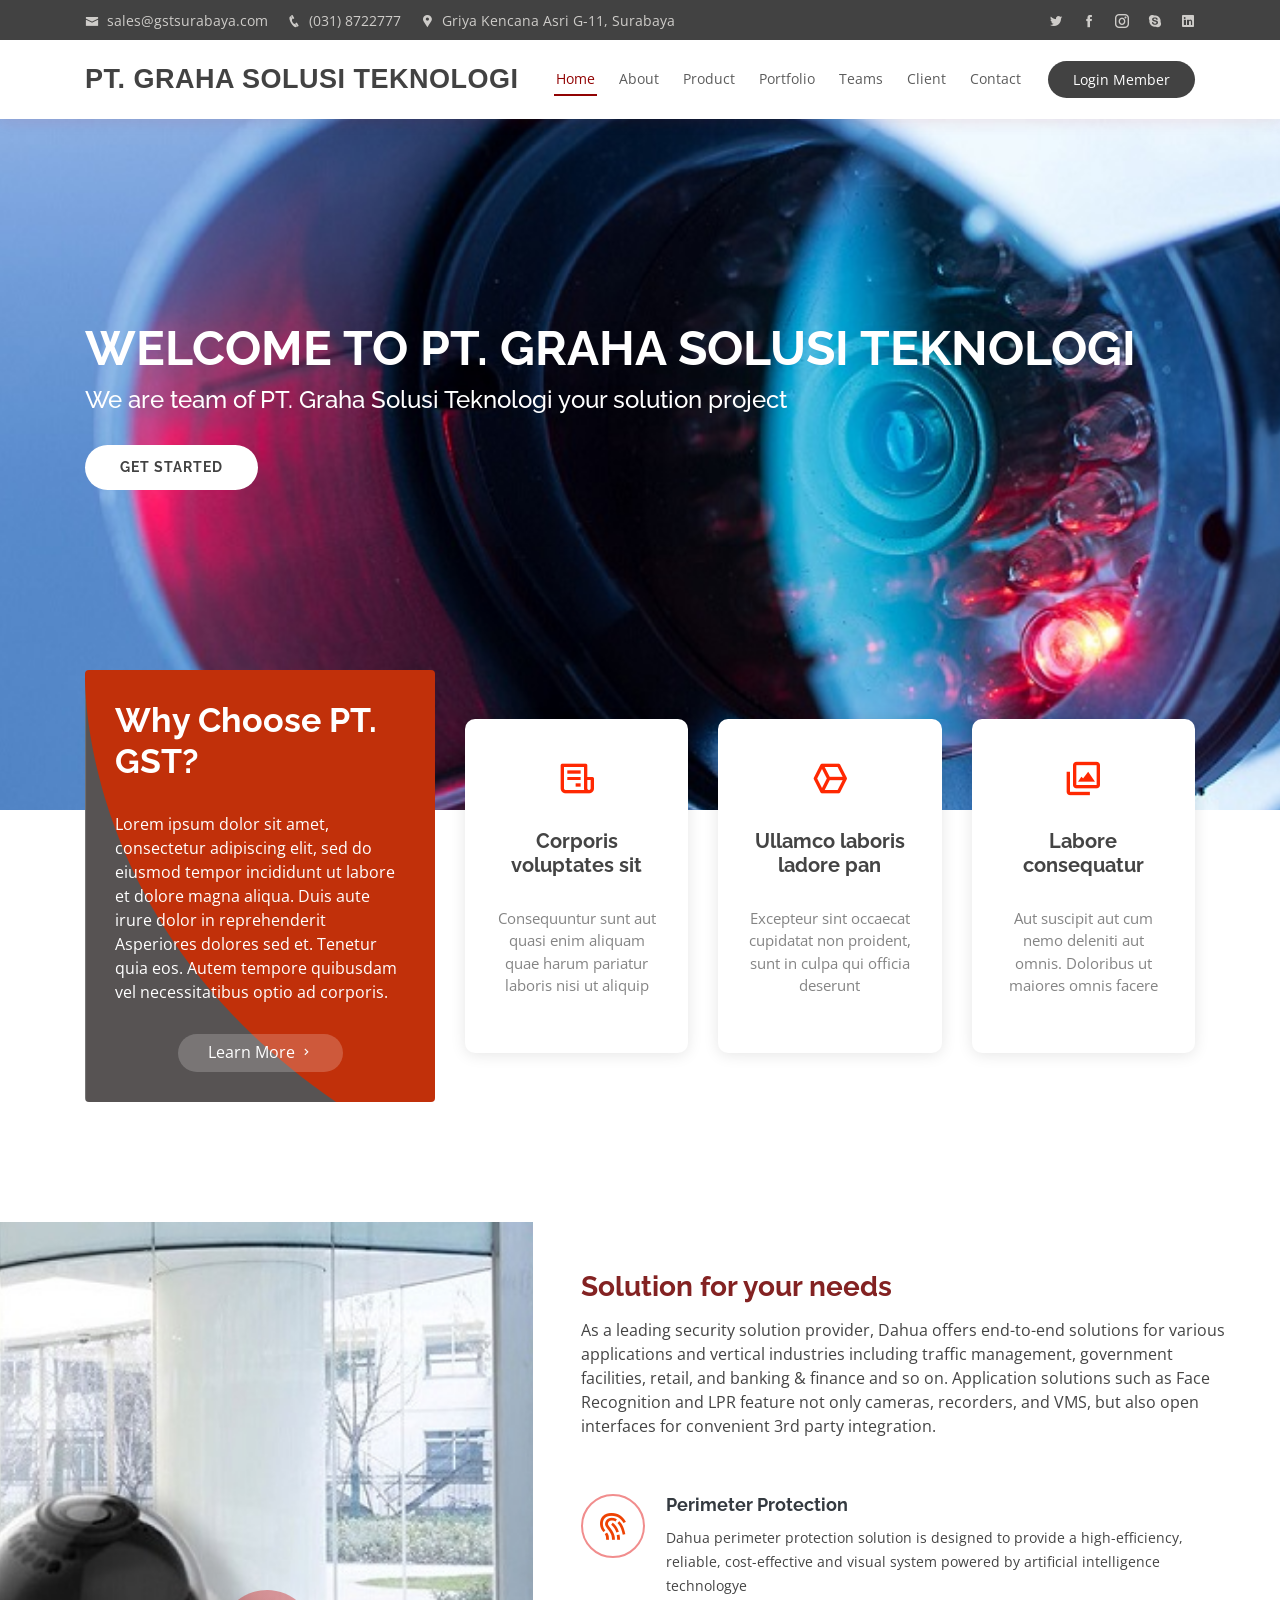
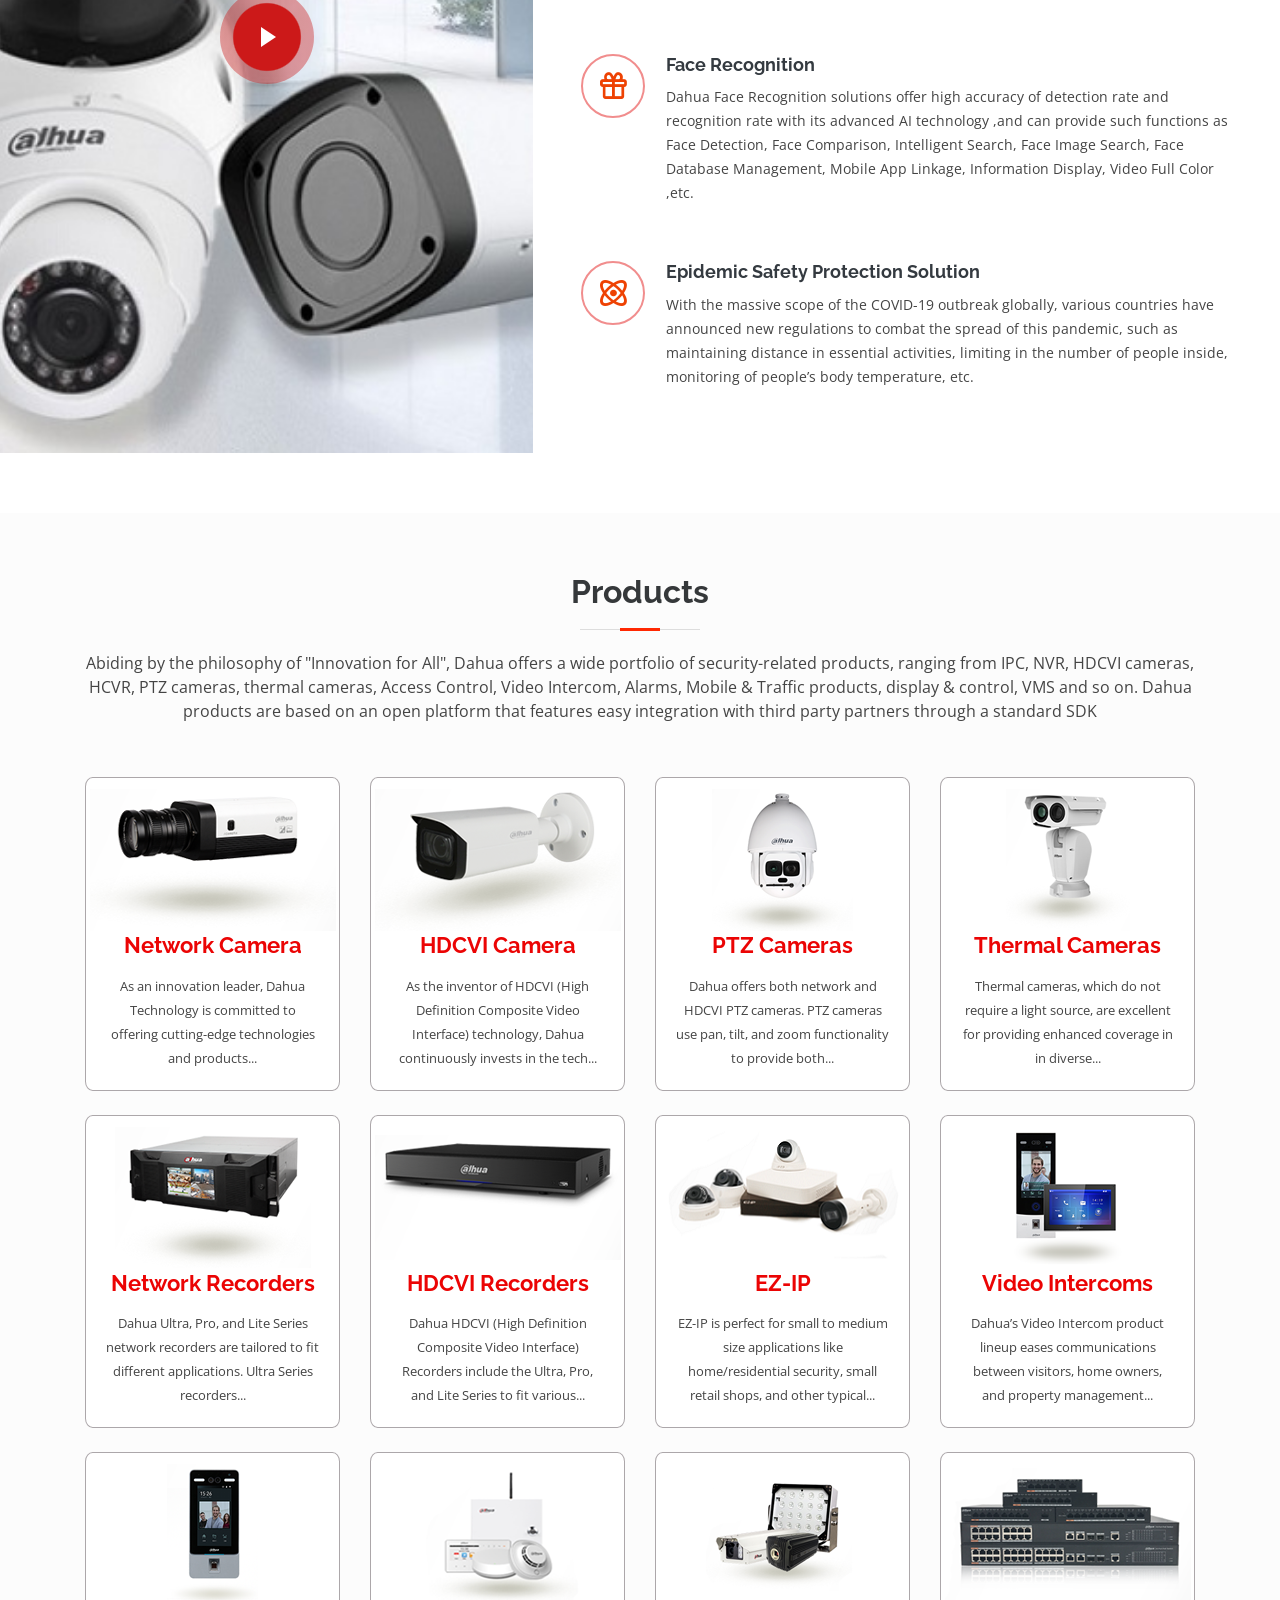
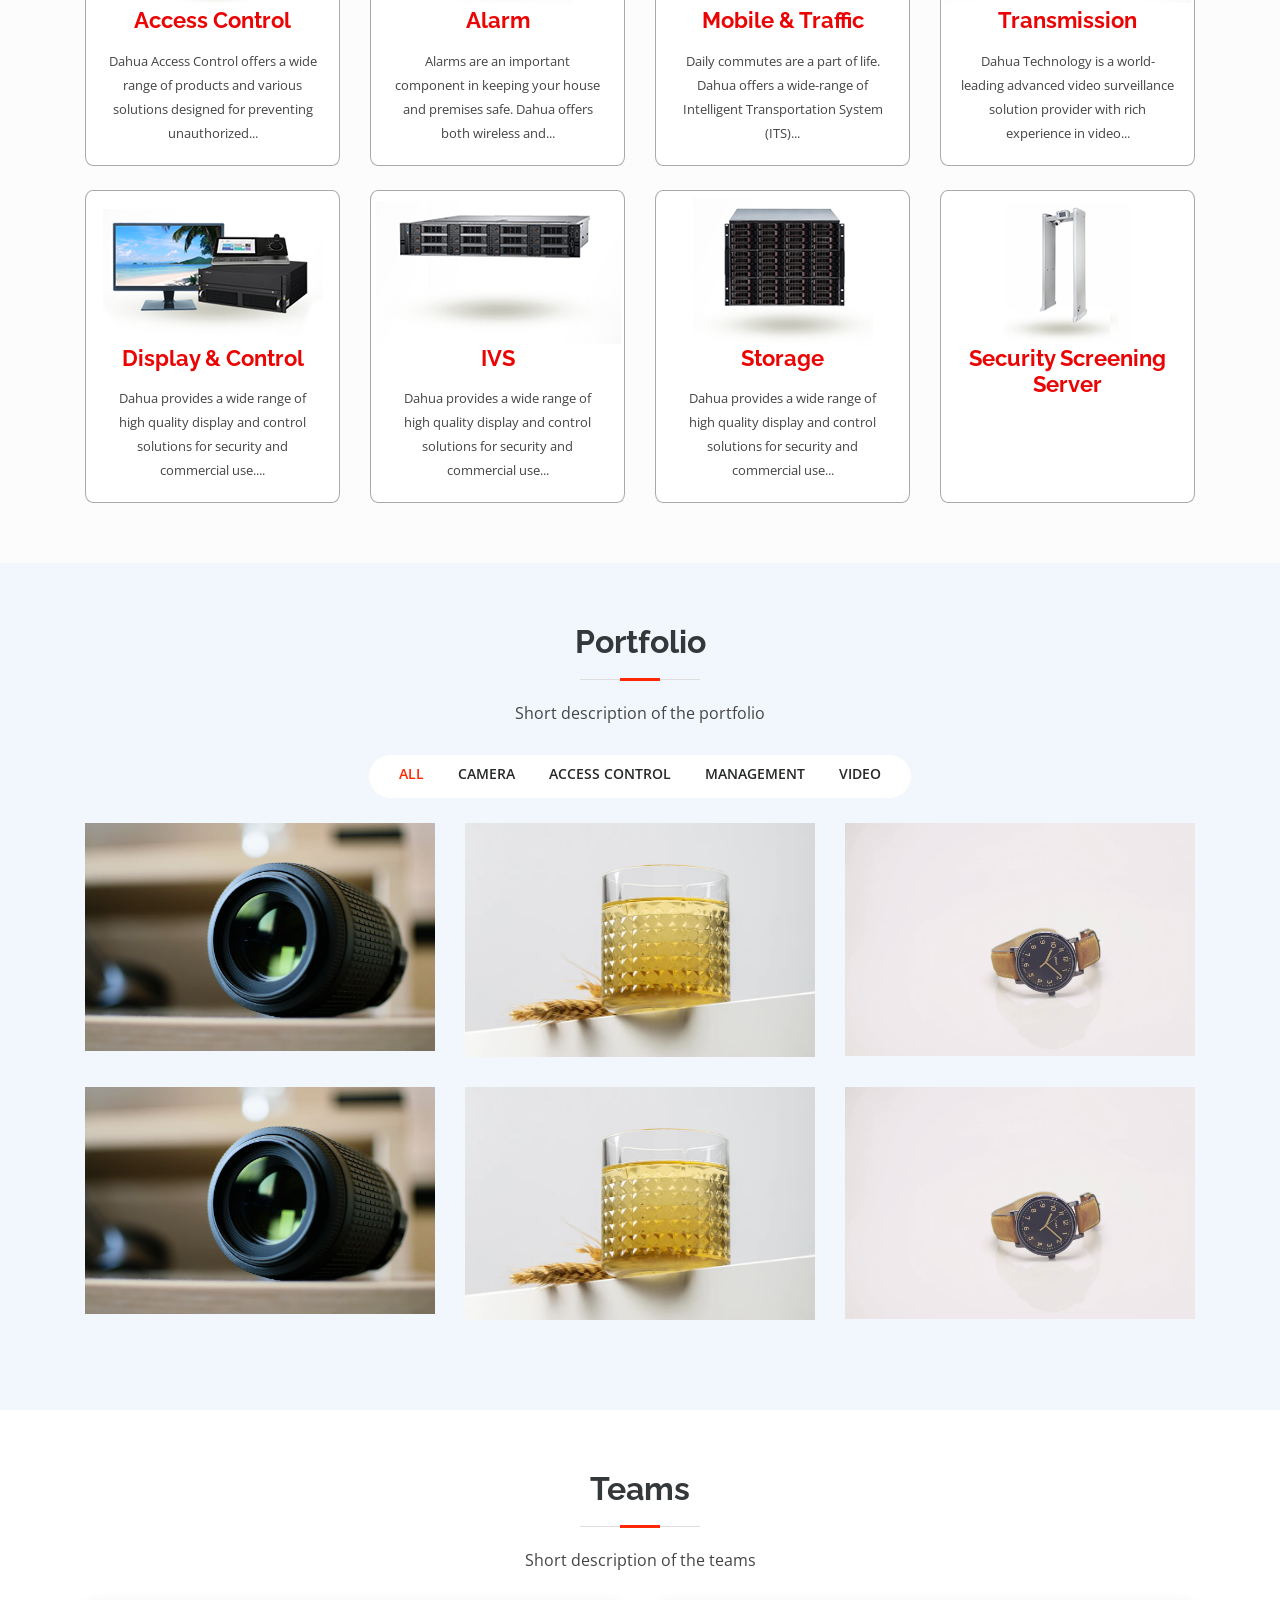
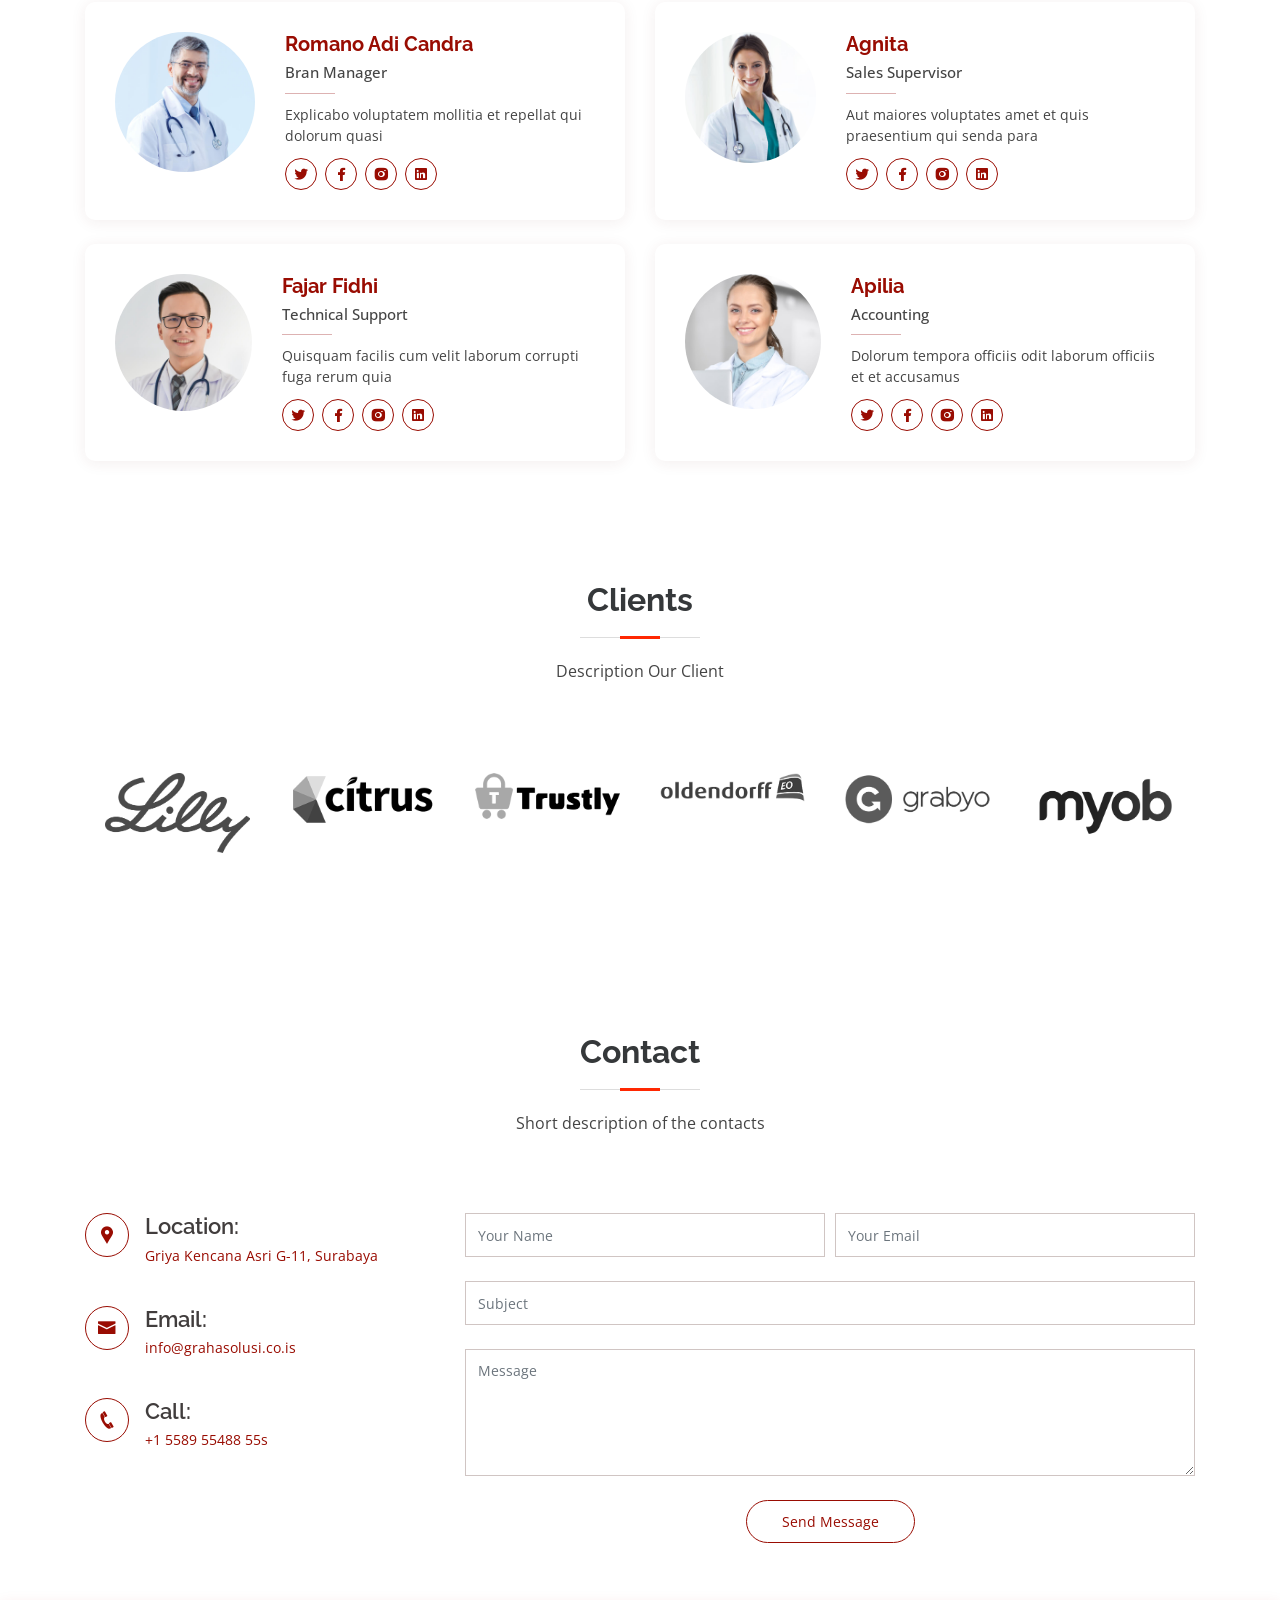
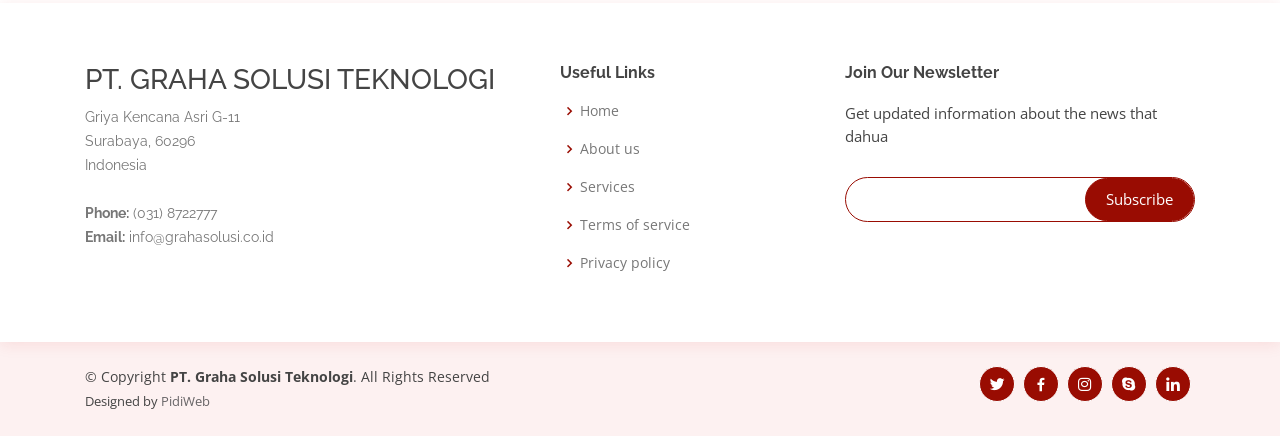
==== commit b9a64d05: "menambah produk dan update gambarnya" ====
--- a/index.html
+++ b/index.html
@@ -159,24 +159,37 @@
 					<div
 						class="col-xl-7 col-lg-6 icon-boxes d-flex flex-column align-items-stretch justify-content-center py-5 px-lg-5">
 						<h3>Solution for your needs</h3>
-						<p>As a leading security solution provider, Dahua offers end-to-end solutions for various applications and vertical industries including traffic management, government facilities, retail, and banking & finance and so on. Application solutions such as Face Recognition and LPR feature not only cameras, recorders, and VMS, but also open interfaces for convenient 3rd party integration.</p>
+						<p>As a leading security solution provider, Dahua offers end-to-end solutions for various
+							applications and vertical industries including traffic management, government facilities,
+							retail, and banking & finance and so on. Application solutions such as Face Recognition and
+							LPR feature not only cameras, recorders, and VMS, but also open interfaces for convenient
+							3rd party integration.</p>
 
 						<div class="icon-box">
 							<div class="icon"><i class="bx bx-fingerprint"></i></div>
 							<h4 class="title"><a href="">Perimeter Protection</a></h4>
-							<p class="description">Dahua perimeter protection solution is designed to provide a high-efficiency, reliable, cost-effective and visual system powered by artificial intelligence technologye</p>
+							<p class="description">Dahua perimeter protection solution is designed to provide a
+								high-efficiency, reliable, cost-effective and visual system powered by artificial
+								intelligence technologye</p>
 						</div>
 
 						<div class="icon-box">
 							<div class="icon"><i class="bx bx-gift"></i></div>
 							<h4 class="title"><a href="">Face Recognition</a></h4>
-							<p class="description">Dahua Face Recognition solutions offer high accuracy of detection rate and recognition rate with its advanced AI technology ,and can provide such functions as Face Detection, Face Comparison, Intelligent Search, Face Image Search, Face Database Management, Mobile App Linkage, Information Display, Video Full Color ,etc.</p>
+							<p class="description">Dahua Face Recognition solutions offer high accuracy of detection
+								rate and recognition rate with its advanced AI technology ,and can provide such
+								functions as Face Detection, Face Comparison, Intelligent Search, Face Image Search,
+								Face Database Management, Mobile App Linkage, Information Display, Video Full Color
+								,etc.</p>
 						</div>
 
 						<div class="icon-box">
 							<div class="icon"><i class="bx bx-atom"></i></div>
 							<h4 class="title"><a href="">Epidemic Safety Protection Solution</a></h4>
-							<p class="description">With the massive scope of the COVID-19 outbreak globally, various countries have announced new regulations to combat the spread of this pandemic, such as maintaining distance in essential activities, limiting in the number of people inside, monitoring of people’s body temperature, etc.</p>
+							<p class="description">With the massive scope of the COVID-19 outbreak globally, various
+								countries have announced new regulations to combat the spread of this pandemic, such as
+								maintaining distance in essential activities, limiting in the number of people inside,
+								monitoring of people’s body temperature, etc.</p>
 						</div>
 
 					</div>
@@ -191,77 +204,187 @@
 
 				<div class="section-title">
 					<h2>Products</h2>
-					<p>Abiding by the philosophy of "Innovation for All", Dahua offers a wide portfolio of security-related products, ranging from IPC, NVR, HDCVI cameras, HCVR, PTZ cameras, thermal cameras, Access Control, Video Intercom, Alarms, Mobile & Traffic products, display & control, VMS and so on. Dahua products are based on an open platform that features easy integration with third party partners through a standard SDK</p>
+					<p>Abiding by the philosophy of "Innovation for All", Dahua offers a wide portfolio of
+						security-related products, ranging from IPC, NVR, HDCVI cameras, HCVR, PTZ cameras, thermal
+						cameras, Access Control, Video Intercom, Alarms, Mobile & Traffic products, display & control,
+						VMS and so on. Dahua products are based on an open platform that features easy integration with
+						third party partners through a standard SDK</p>
 				</div>
 
 				<div class="row">
 					<div class="col-lg-3 col-md-5 d-flex align-items-stretch mt-4">
 						<div class="icon-box">
 							<div class="icon">
-								<i class="img-icon-camera"></i>
+								<img src="img/product/camera-ip.png" alt="">
 							</div>
 							<h4><a href="">Network Camera</a></h4>
-							<p>As an innovation leader, Dahua Technology is committed to offering cutting-edge technologies and products, such as multi-sensor panoramic cameras...</p>
-						</div>
-					</div>
-
-					<div class="col-lg-3 col-md-5 d-flex align-items-stretch mt-4">
-						<div class="icon-box">
-							<div class="icon"><i class="icofont-drug"></i></div>
+							<p>As an innovation leader, Dahua Technology is committed to offering cutting-edge
+								technologies and products...</p>
+						</div>
+					</div>
+
+					<div class="col-lg-3 col-md-5 d-flex align-items-stretch mt-4">
+						<div class="icon-box">
+							<div class="icon">
+								<img src="img/product/hdvci-camera.png" alt="">
+							</div>
 							<h4><a href="">HDCVI Camera</a></h4>
-							<p>As the inventor of HDCVI (High Definition Composite Video Interface) technology, Dahua continuously invests in the technology to rejuvenate existing coaxial-based systems since its launch in 2012 with its own patents... </p>
-						</div>
-					</div>
-
-					<div class="col-lg-3 col-md-5 d-flex align-items-stretch mt-4">
-						<div class="icon-box">
-							<div class="icon">
-								<i class="img-icon-ptz"></i>
+							<p>As the inventor of HDCVI (High Definition Composite Video Interface) technology, Dahua
+								continuously invests in the tech... </p>
+						</div>
+					</div>
+
+					<div class="col-lg-3 col-md-5 d-flex align-items-stretch mt-4">
+						<div class="icon-box">
+							<div class="icon">
+								<img src="img/product/ptz-kameraa.png" alt="">
 							</div>
 							<h4><a href="">PTZ Cameras</a></h4>
-							<p>Dahua offers both network and HDCVI PTZ cameras. PTZ cameras use pan, tilt, and zoom functionality to provide both wide-area coverage and great detail...</p>
-						</div>
-					</div>
-
-					<div class="col-lg-3 col-md-5 d-flex align-items-stretch mt-4">
-						<div class="icon-box">
-							<div class="icon"><i class="icofont-disabled"></i></div>
+							<p>Dahua offers both network and HDCVI PTZ cameras. PTZ cameras use pan, tilt, and zoom
+								functionality to provide both...</p>
+						</div>
+					</div>
+
+					<div class="col-lg-3 col-md-5 d-flex align-items-stretch mt-4">
+						<div class="icon-box">
+							<div class="icon">
+								<img src="img/product/thermal-kamera.png" alt="">
+							</div>
 							<h4><a href="">Thermal Cameras</a></h4>
-							<p>Thermal cameras, which do not require a light source, are excellent for providing enhanced coverage in in diverse environments, such as those with harsh conditions or extreme darkness...</p>
-						</div>
-					</div>
-
-					<div class="col-lg-3 col-md-5 d-flex align-items-stretch mt-4">
-						<div class="icon-box">
-							<div class="icon">
-								<i class="img-icon-ai"></i>
+							<p>Thermal cameras, which do not require a light source, are excellent for providing
+								enhanced coverage in in diverse...</p>
+						</div>
+					</div>
+
+					<div class="col-lg-3 col-md-5 d-flex align-items-stretch mt-4">
+						<div class="icon-box">
+							<div class="icon">
+								<img src="img/product/network-recorder.png" alt="">
 							</div>
 							<h4><a href="">Network Recorders</a></h4>
-							<p>Dahua Ultra, Pro, and Lite Series network recorders are tailored to fit different applications. Ultra Series recorders offer the best performance and highest quality...</p>
-						</div>
-					</div>
-
-					<div class="col-lg-3 col-md-5 d-flex align-items-stretch mt-4">
-						<div class="icon-box">
-							<div class="icon"><i class="icofont-autism"></i></div>
+							<p>Dahua Ultra, Pro, and Lite Series network recorders are tailored to fit different
+								applications. Ultra Series recorders...
+							</p>
+						</div>
+					</div>
+
+					<div class="col-lg-3 col-md-5 d-flex align-items-stretch mt-4">
+						<div class="icon-box">
+							<div class="icon">
+								<img src="img/product/hdcvi-recorder.png" alt="">
+							</div>
 							<h4><a href="">HDCVI Recorders</a></h4>
-							<p>Dahua HDCVI (High Definition Composite Video Interface) Recorders include the Ultra, Pro, and Lite Series to fit various applications. Ultra Series recorders offer the best performance and highest quality...</p>
-						</div>
-					</div>
-
-					<div class="col-lg-3 col-md-5 d-flex align-items-stretch mt-4">
-						<div class="icon-box">
-							<div class="icon"><i class="icofont-aids"></i></div>
+							<p>Dahua HDCVI (High Definition Composite Video Interface) Recorders include the Ultra, Pro,
+								and Lite Series to fit various...</p>
+						</div>
+					</div>
+
+					<div class="col-lg-3 col-md-5 d-flex align-items-stretch mt-4">
+						<div class="icon-box">
+							<div class="icon">
+								<img src="img/product/ez-ipp.png" alt="">
+							</div>
 							<h4><a href="">EZ-IP</a></h4>
-							<p>EZ-IP is perfect for small to medium size applications like home/residential security, small retail shops, and other typical SMB applications. </p>
-						</div>
-					</div>
-
-					<div class="col-lg-3 col-md-5 d-flex align-items-stretch mt-4">
-						<div class="icon-box">
-							<div class="icon"><i class="icofont-align-center"></i></div>
+							<p>EZ-IP is perfect for small to medium size applications like home/residential security,
+								small retail shops, and other typical...</p>
+						</div>
+					</div>
+
+					<div class="col-lg-3 col-md-5 d-flex align-items-stretch mt-4">
+						<div class="icon-box">
+							<div class="icon">
+								<img src="img/product/video-intercom.png" alt="">
+							</div>
 							<h4><a href="">Video Intercoms</a></h4>
-							<p>Dahua’s Video Intercom product lineup eases communications between visitors, home owners, and property management centers.</p>
+							<p>Dahua’s Video Intercom product lineup eases communications between visitors, home owners,
+								and property management...</p>
+						</div>
+					</div>
+
+					<div class="col-lg-3 col-md-5 d-flex align-items-stretch mt-4">
+						<div class="icon-box">
+							<div class="icon">
+								<img src="img/product/access32.png" alt="">
+							</div>
+							<h4><a href="">Access Control</a></h4>
+							<p>Dahua Access Control offers a wide range of products and various solutions designed for
+								preventing unauthorized...</p>
+						</div>
+					</div>
+
+					<div class="col-lg-3 col-md-5 d-flex align-items-stretch mt-4">
+						<div class="icon-box">
+							<div class="icon">
+								<img src="img/product/Alarms1.png" alt="">
+							</div>
+							<h4><a href="">Alarm</a></h4>
+							<p>Alarms are an important component in keeping your house and premises safe. Dahua offers
+								both wireless and...</p>
+						</div>
+					</div>
+
+					<div class="col-lg-3 col-md-5 d-flex align-items-stretch mt-4">
+						<div class="icon-box">
+							<div class="icon">
+								<img src="img/product/Mobile_Traffic.png" alt="">
+							</div>
+							<h4><a href="">Mobile & Traffic</a></h4>
+							<p>Daily commutes are a part of life. Dahua offers a wide-range of Intelligent
+								Transportation System (ITS)...</p>
+						</div>
+					</div>
+
+					<div class="col-lg-3 col-md-5 d-flex align-items-stretch mt-4">
+						<div class="icon-box">
+							<div class="icon">
+								<img src="img/product/Transmission.png" alt="">
+							</div>
+							<h4><a href="">Transmission</a></h4>
+							<p>Dahua Technology is a world-leading advanced video surveillance solution provider with
+								rich experience in video...</p>
+						</div>
+					</div>
+
+					<div class="col-lg-3 col-md-5 d-flex align-items-stretch mt-4">
+						<div class="icon-box">
+							<div class="icon">
+								<img src="img/product/Display_contorl2.png" alt="">
+							</div>
+							<h4><a href="">Display & Control</a></h4>
+							<p>Dahua provides a wide range of high quality display and control solutions for security
+								and commercial use....</p>
+						</div>
+					</div>
+
+					<div class="col-lg-3 col-md-5 d-flex align-items-stretch mt-4">
+						<div class="icon-box">
+							<div class="icon">
+								<img src="img/product/IVS.png" alt="">
+							</div>
+							<h4><a href="">IVS</a></h4>
+							<p>Dahua provides a wide range of high quality display and control solutions for security
+								and commercial use...</p>
+						</div>
+					</div>
+
+					<div class="col-lg-3 col-md-5 d-flex align-items-stretch mt-4">
+						<div class="icon-box">
+							<div class="icon">
+								<img src="img/product/Storage.png" alt="">
+							</div>
+							<h4><a href="">Storage</a></h4>
+							<p>Dahua provides a wide range of high quality display and control solutions for security
+								and commercial use...</p>
+						</div>
+					</div>
+
+					<div class="col-lg-3 col-md-5 d-flex align-items-stretch mt-4">
+						<div class="icon-box">
+							<div class="icon">
+								<img src="img/product/security-scrining.png" alt="">
+							</div>
+							<h4><a href="">Security Screening Server</a></h4>
+							<p></p>
 						</div>
 					</div>
 
@@ -299,8 +422,8 @@
 								<h4>Card 1</h4>
 								<p>Card</p>
 								<div class="portfolio-links">
-									<a href="img/portfolio/portfolio-7.jpg" data-gall="portfolioGallery"
-										class="venobox" title="Card 1"><i class="bx bx-plus"></i></a>
+									<a href="img/portfolio/portfolio-7.jpg" data-gall="portfolioGallery" class="venobox"
+										title="Card 1"><i class="bx bx-plus"></i></a>
 									<a href="portfolio-details.html" data-gall="portfolioDetailsGallery"
 										data-vbtype="iframe" class="venobox" title="Portfolio Details"><i
 											class="bx bx-link"></i></a>
@@ -316,8 +439,8 @@
 								<h4>Card 3</h4>
 								<p>Card</p>
 								<div class="portfolio-links">
-									<a href="img/portfolio/portfolio-8.jpg" data-gall="portfolioGallery"
-										class="venobox" title="Card 3"><i class="bx bx-plus"></i></a>
+									<a href="img/portfolio/portfolio-8.jpg" data-gall="portfolioGallery" class="venobox"
+										title="Card 3"><i class="bx bx-plus"></i></a>
 									<a href="portfolio-details.html" data-gall="portfolioDetailsGallery"
 										data-vbtype="iframe" class="venobox" title="Portfolio Details"><i
 											class="bx bx-link"></i></a>
@@ -333,8 +456,8 @@
 								<h4>Web 3</h4>
 								<p>Web</p>
 								<div class="portfolio-links">
-									<a href="img/portfolio/portfolio-9.jpg" data-gall="portfolioGallery"
-										class="venobox" title="Web 3"><i class="bx bx-plus"></i></a>
+									<a href="img/portfolio/portfolio-9.jpg" data-gall="portfolioGallery" class="venobox"
+										title="Web 3"><i class="bx bx-plus"></i></a>
 									<a href="portfolio-details.html" data-gall="portfolioDetailsGallery"
 										data-vbtype="iframe" class="venobox" title="Portfolio Details"><i
 											class="bx bx-link"></i></a>
@@ -350,8 +473,8 @@
 								<h4>Card 1</h4>
 								<p>Card</p>
 								<div class="portfolio-links">
-									<a href="img/portfolio/portfolio-7.jpg" data-gall="portfolioGallery"
-										class="venobox" title="Card 1"><i class="bx bx-plus"></i></a>
+									<a href="img/portfolio/portfolio-7.jpg" data-gall="portfolioGallery" class="venobox"
+										title="Card 1"><i class="bx bx-plus"></i></a>
 									<a href="portfolio-details.html" data-gall="portfolioDetailsGallery"
 										data-vbtype="iframe" class="venobox" title="Portfolio Details"><i
 											class="bx bx-link"></i></a>
@@ -367,8 +490,8 @@
 								<h4>Card 3</h4>
 								<p>Card</p>
 								<div class="portfolio-links">
-									<a href="img/portfolio/portfolio-8.jpg" data-gall="portfolioGallery"
-										class="venobox" title="Card 3"><i class="bx bx-plus"></i></a>
+									<a href="img/portfolio/portfolio-8.jpg" data-gall="portfolioGallery" class="venobox"
+										title="Card 3"><i class="bx bx-plus"></i></a>
 									<a href="portfolio-details.html" data-gall="portfolioDetailsGallery"
 										data-vbtype="iframe" class="venobox" title="Portfolio Details"><i
 											class="bx bx-link"></i></a>
@@ -384,8 +507,8 @@
 								<h4>Web 3</h4>
 								<p>Web</p>
 								<div class="portfolio-links">
-									<a href="img/portfolio/portfolio-9.jpg" data-gall="portfolioGallery"
-										class="venobox" title="Web 3"><i class="bx bx-plus"></i></a>
+									<a href="img/portfolio/portfolio-9.jpg" data-gall="portfolioGallery" class="venobox"
+										title="Web 3"><i class="bx bx-plus"></i></a>
 									<a href="portfolio-details.html" data-gall="portfolioDetailsGallery"
 										data-vbtype="iframe" class="venobox" title="Portfolio Details"><i
 											class="bx bx-link"></i></a>
@@ -727,7 +850,7 @@
 	<script src="js/owl.carousel.js"></script>
 	<script src="js/slick.js" type="text/javascript" charset="utf-8"></script>
 	<script>
-		$(document).ready(function() {
+		$(document).ready(function () {
 			$('#myModal').modal('hide');
 			$('.customer-logos').slick({
 				slidesToShow: 6,
--- a/css/style.css
+++ b/css/style.css
@@ -987,26 +987,21 @@
   padding: 20px 20px;
   transition: all ease-in-out 0.3s;
   background: white;
-  border-radius: 3%;
+  border-radius: 3%; 
 }
 
 .services .icon-box .icon {
   margin: 0 auto;
   width: 64px;
   height: 64px;
-  background: rgb(255, 40, 2);
   border-radius: 5px;
   transition: all .3s ease-out 0s;
   display: flex;
   align-items: center;
   justify-content: center;
-  margin-bottom: 20px;
+  margin-top: 30px;
+  margin-bottom: 40px;
   transform-style: preserve-3d;
-}
-
-.services .icon-box .icon i {
-  color: #fff;
-  font-size: 28px;
 }
 
 .services .icon-box .icon::before {
@@ -1016,7 +1011,6 @@
   top: -8px;
   height: 100%;
   width: 100%;
-  background: #f88989;
   border-radius: 5px;
   transition: all .3s ease-out 0s;
   transform: translateZ(-1px);
@@ -1025,7 +1019,7 @@
 .services .icon-box h4 {
   font-weight: 700;
   margin-bottom: 15px;
-  font-size: 24px;
+  font-size: 22px;
 }
 
 .services .icon-box h4 a {
@@ -1034,7 +1028,7 @@
 
 .services .icon-box p {
   line-height: 24px;
-  font-size: 14px;
+  font-size: 13px;
   margin-bottom: 0;
 }
 
@@ -1042,33 +1036,6 @@
   background: white;
   box-shadow: 0 1px 0.5em 0em rgb(8, 8, 8);
 }
-
-.services .icon-box:hover h4 a, .services .icon-box:hover p {
-  
-}
-
-.services .icon-box .icon .img-icon-camera{
-  width: 64px;
-  height: 40px;
-  margin: 2px;
-  background: url(../img/logo/Camera-white-1.png);
-} 
-
-
-.services .icon-box .icon .img-icon-ptz{
-  width: 64px;
-  height: 40px;
-  margin: 2px;
-  background: url(../img/logo/PTZ-1.png);
-} 
-
-
-.services .icon-box .icon .img-icon-ai{
-  width: 64px;
-  height: 40px;
-  margin: 2px;
-  background: url(../img/logo/AI-Camera-1-1.png);
-} 
 
 
 
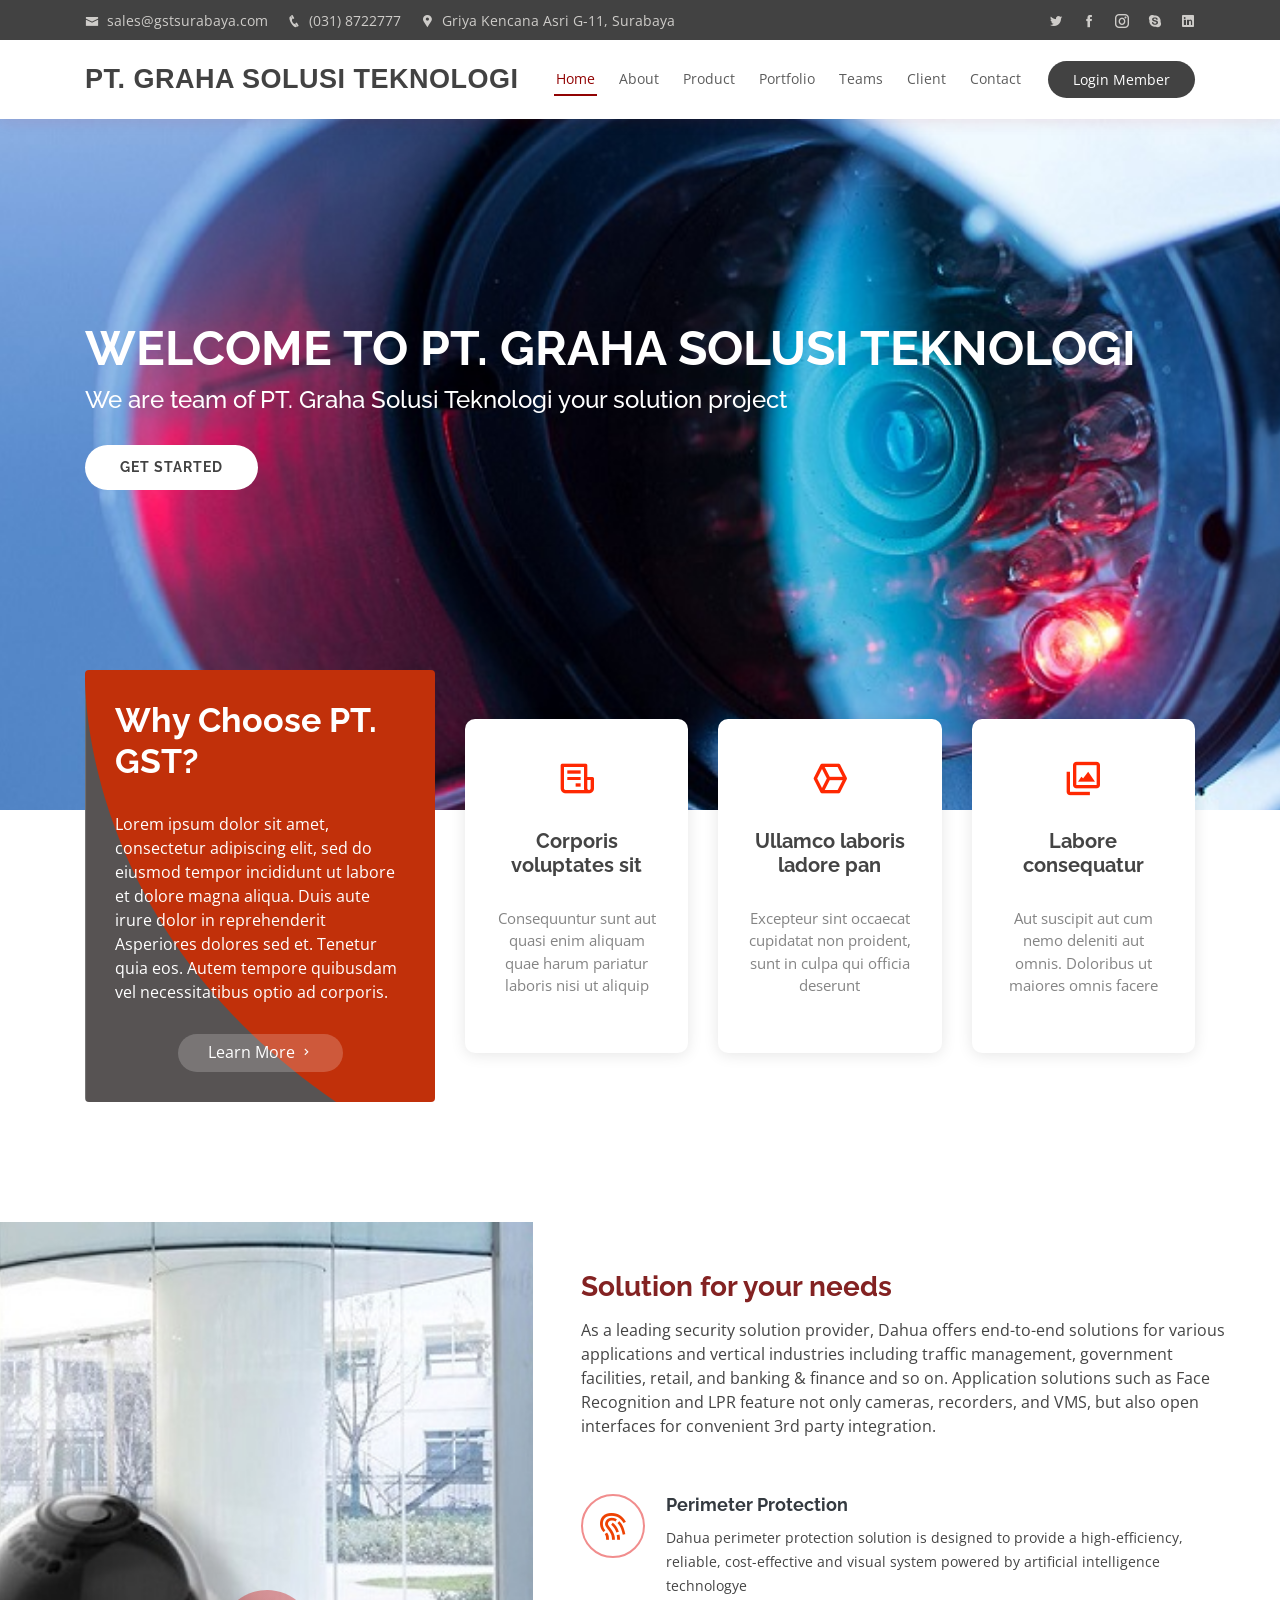
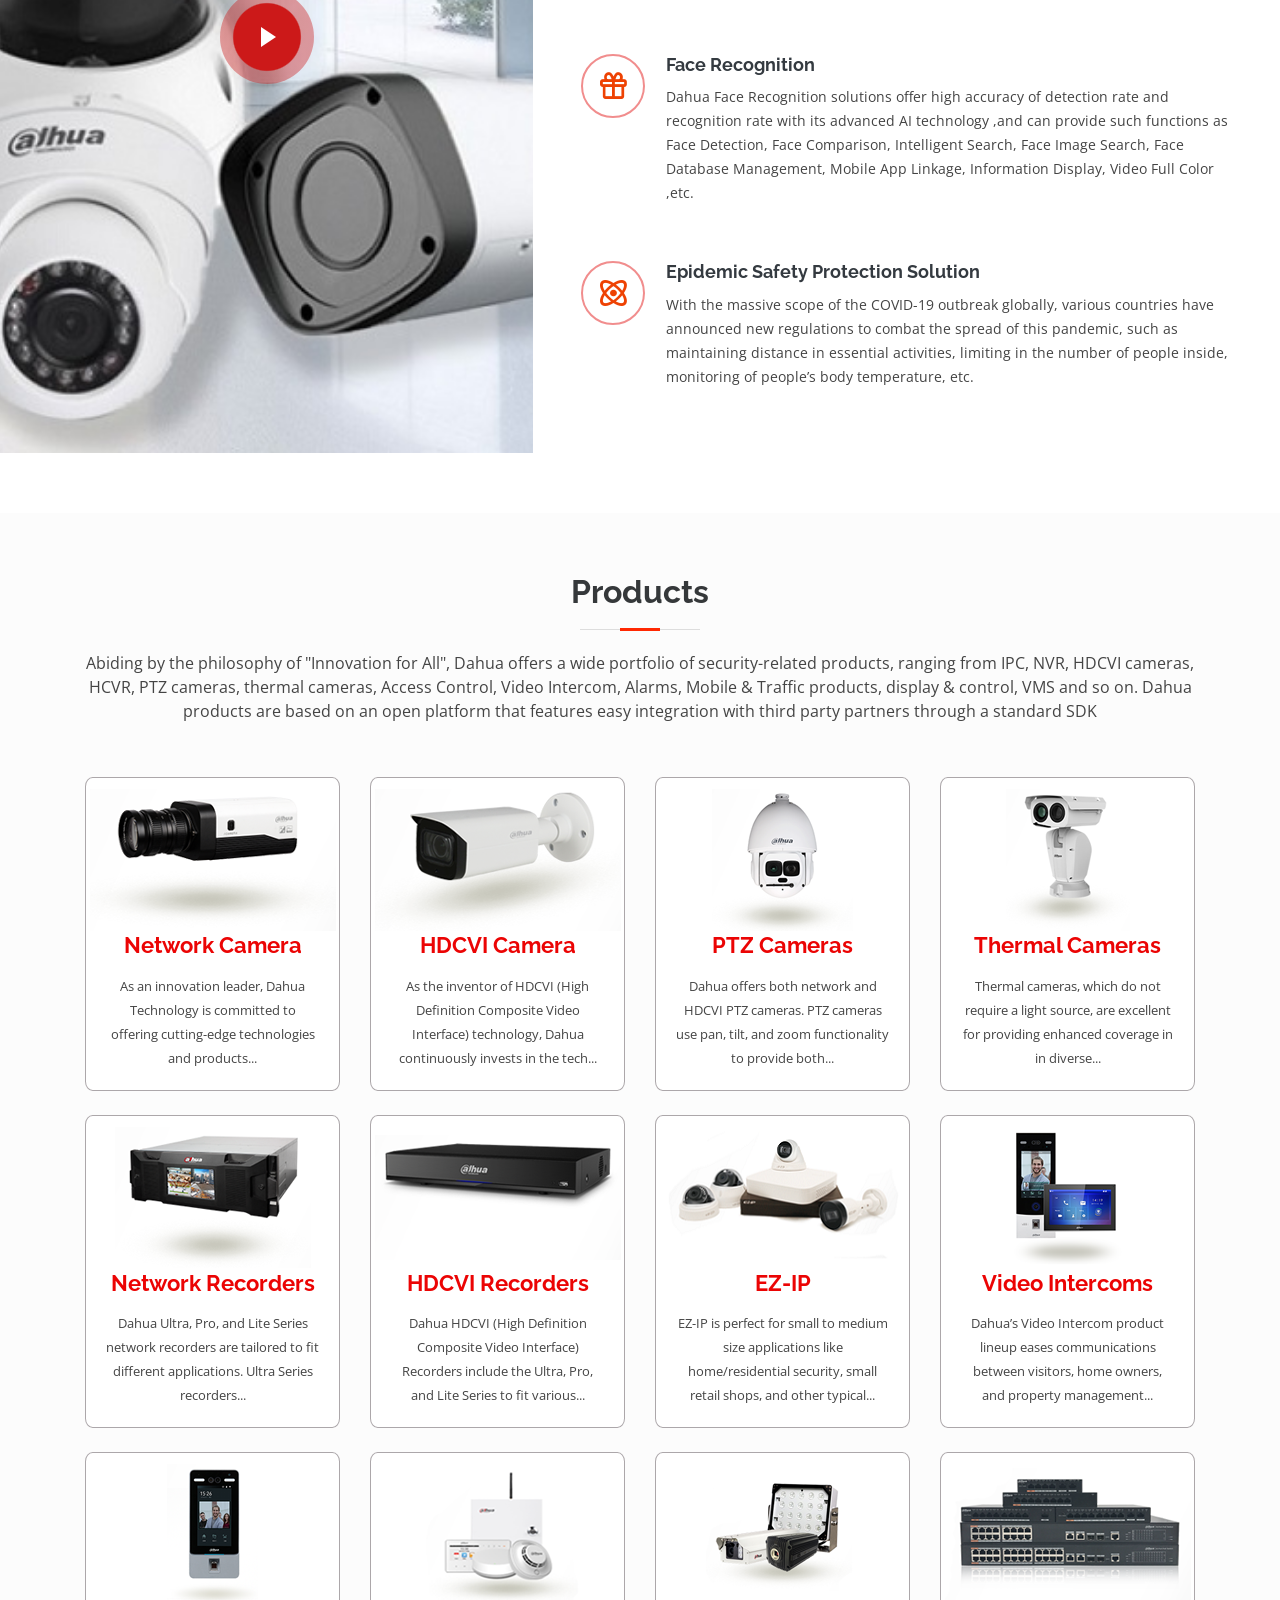
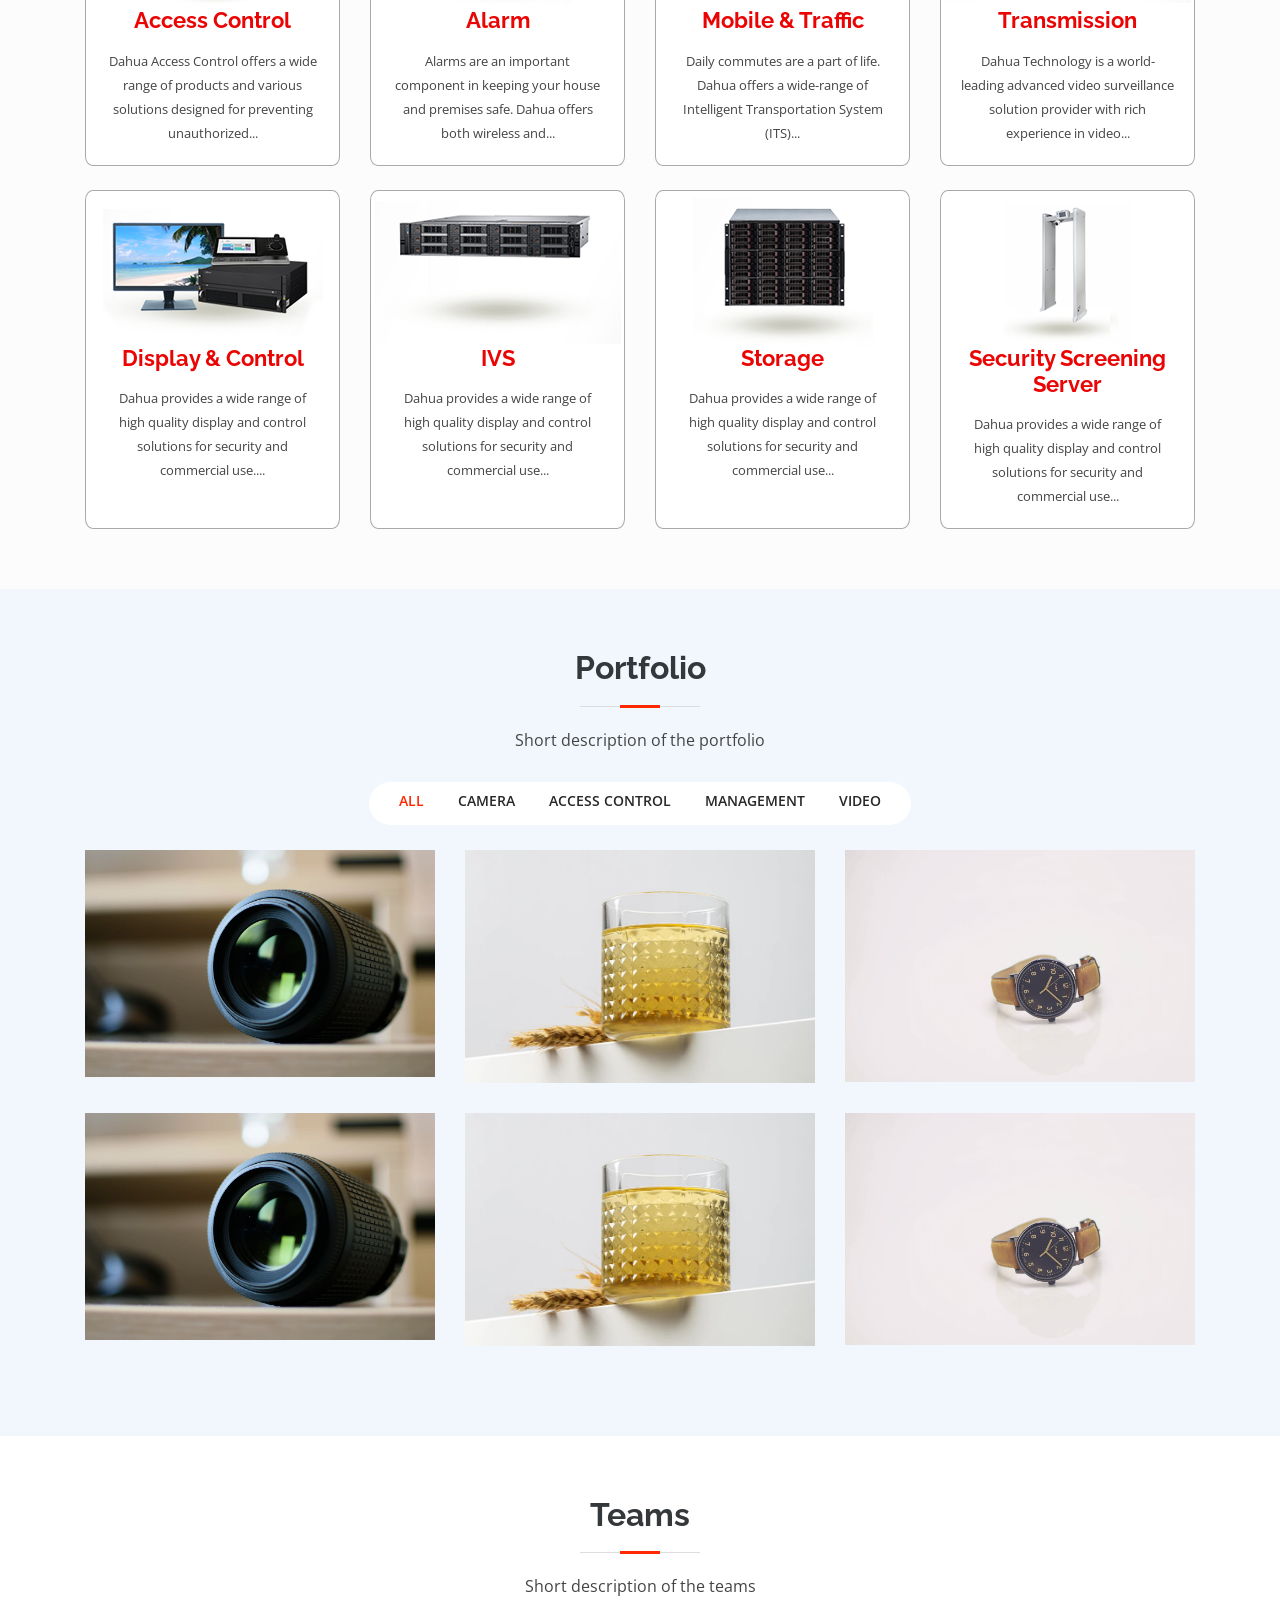
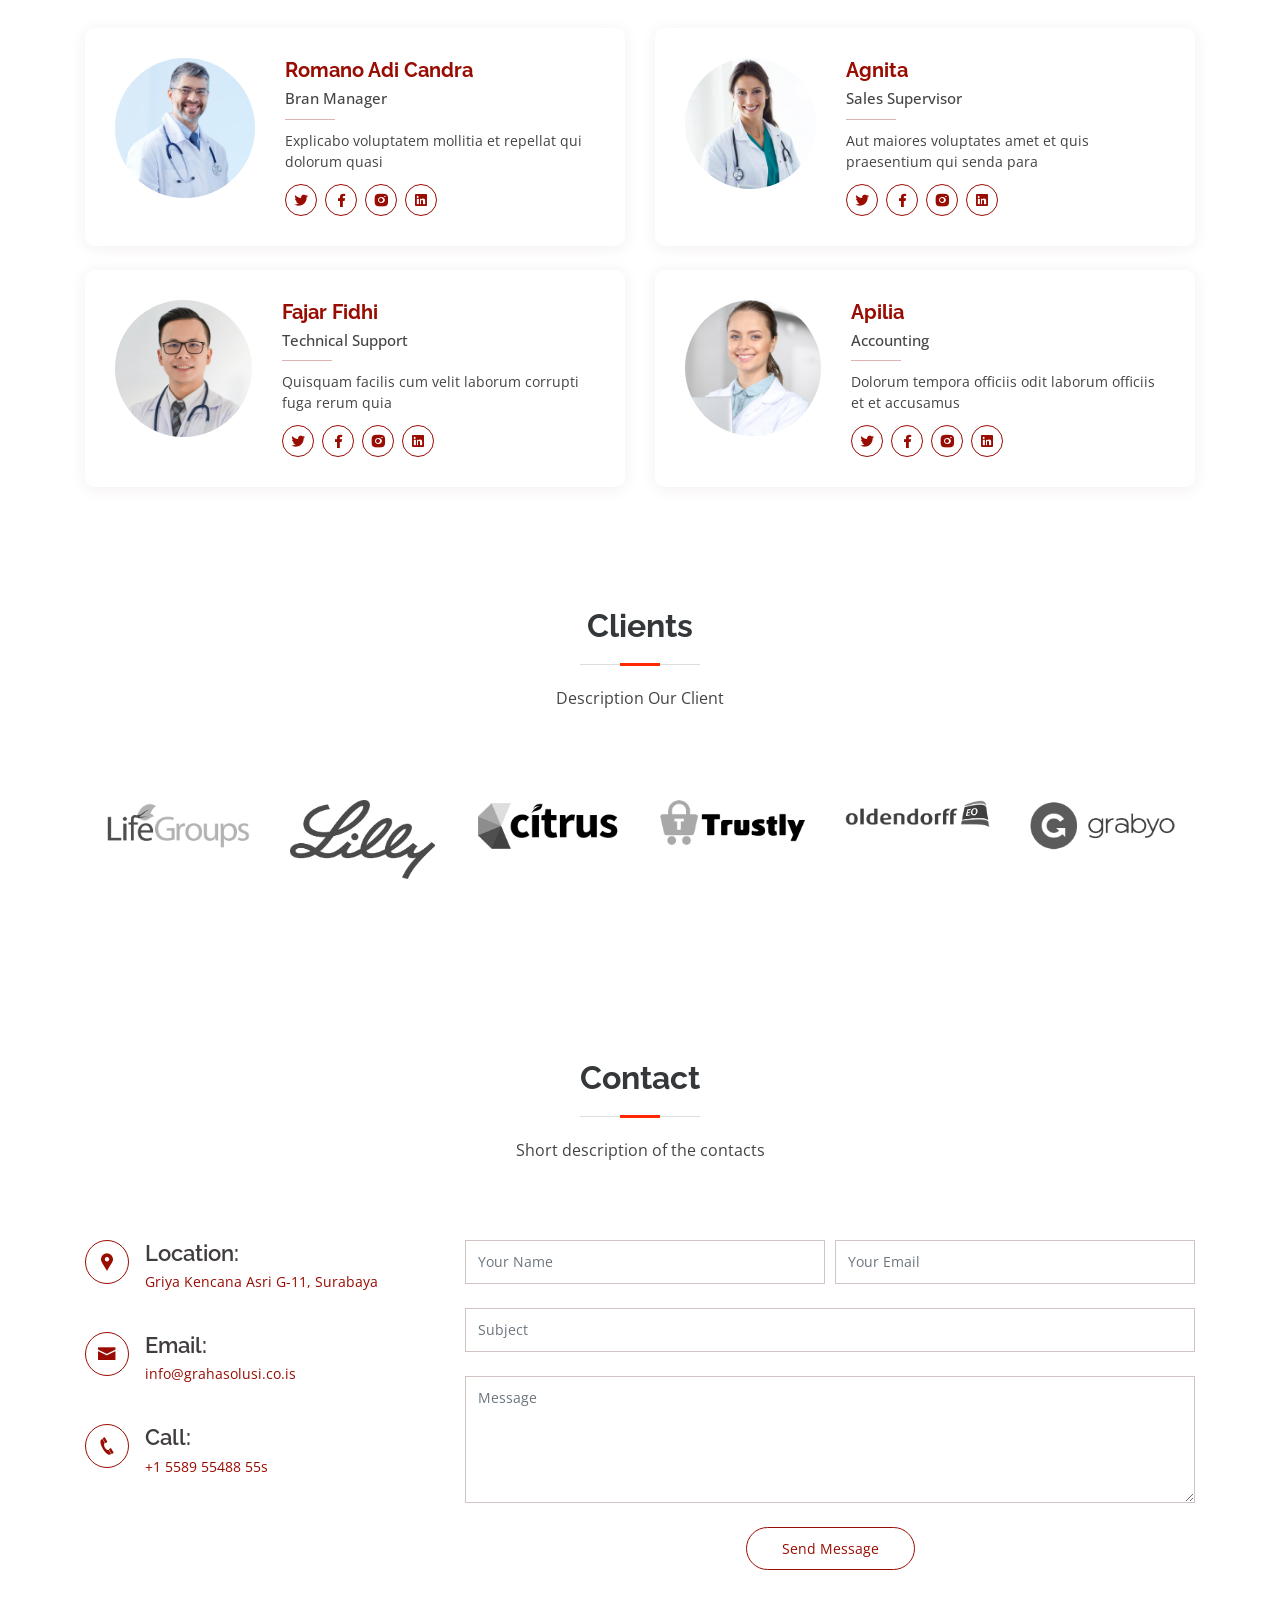
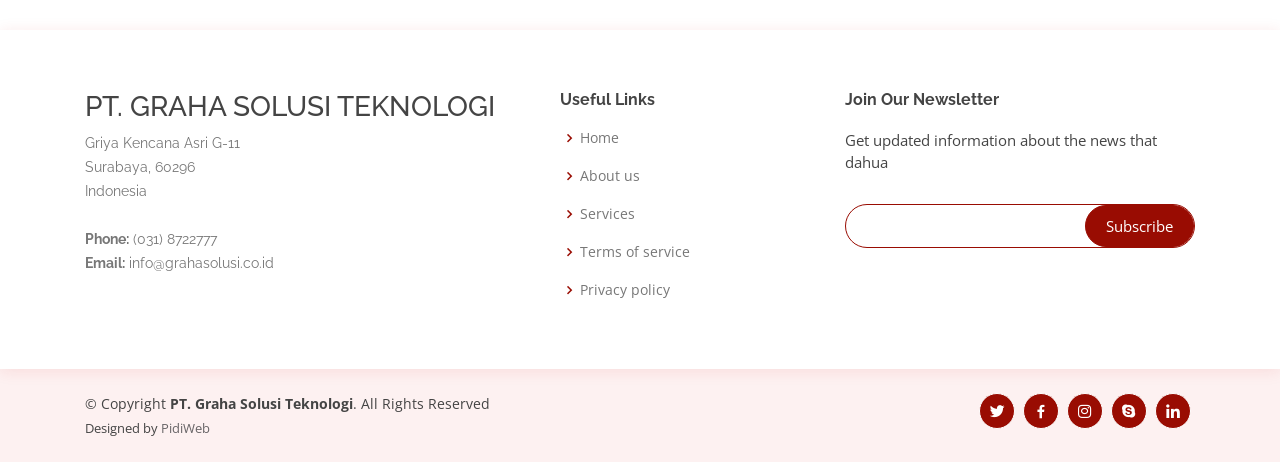
==== commit 49bc93a7: "menambahkan deskripsi produck security screaning" ====
--- a/index.html
+++ b/index.html
@@ -384,7 +384,8 @@
 								<img src="img/product/security-scrining.png" alt="">
 							</div>
 							<h4><a href="">Security Screening Server</a></h4>
-							<p></p>
+							<p>Dahua provides a wide range of high quality display and control solutions for security
+								and commercial use...</p>
 						</div>
 					</div>
 
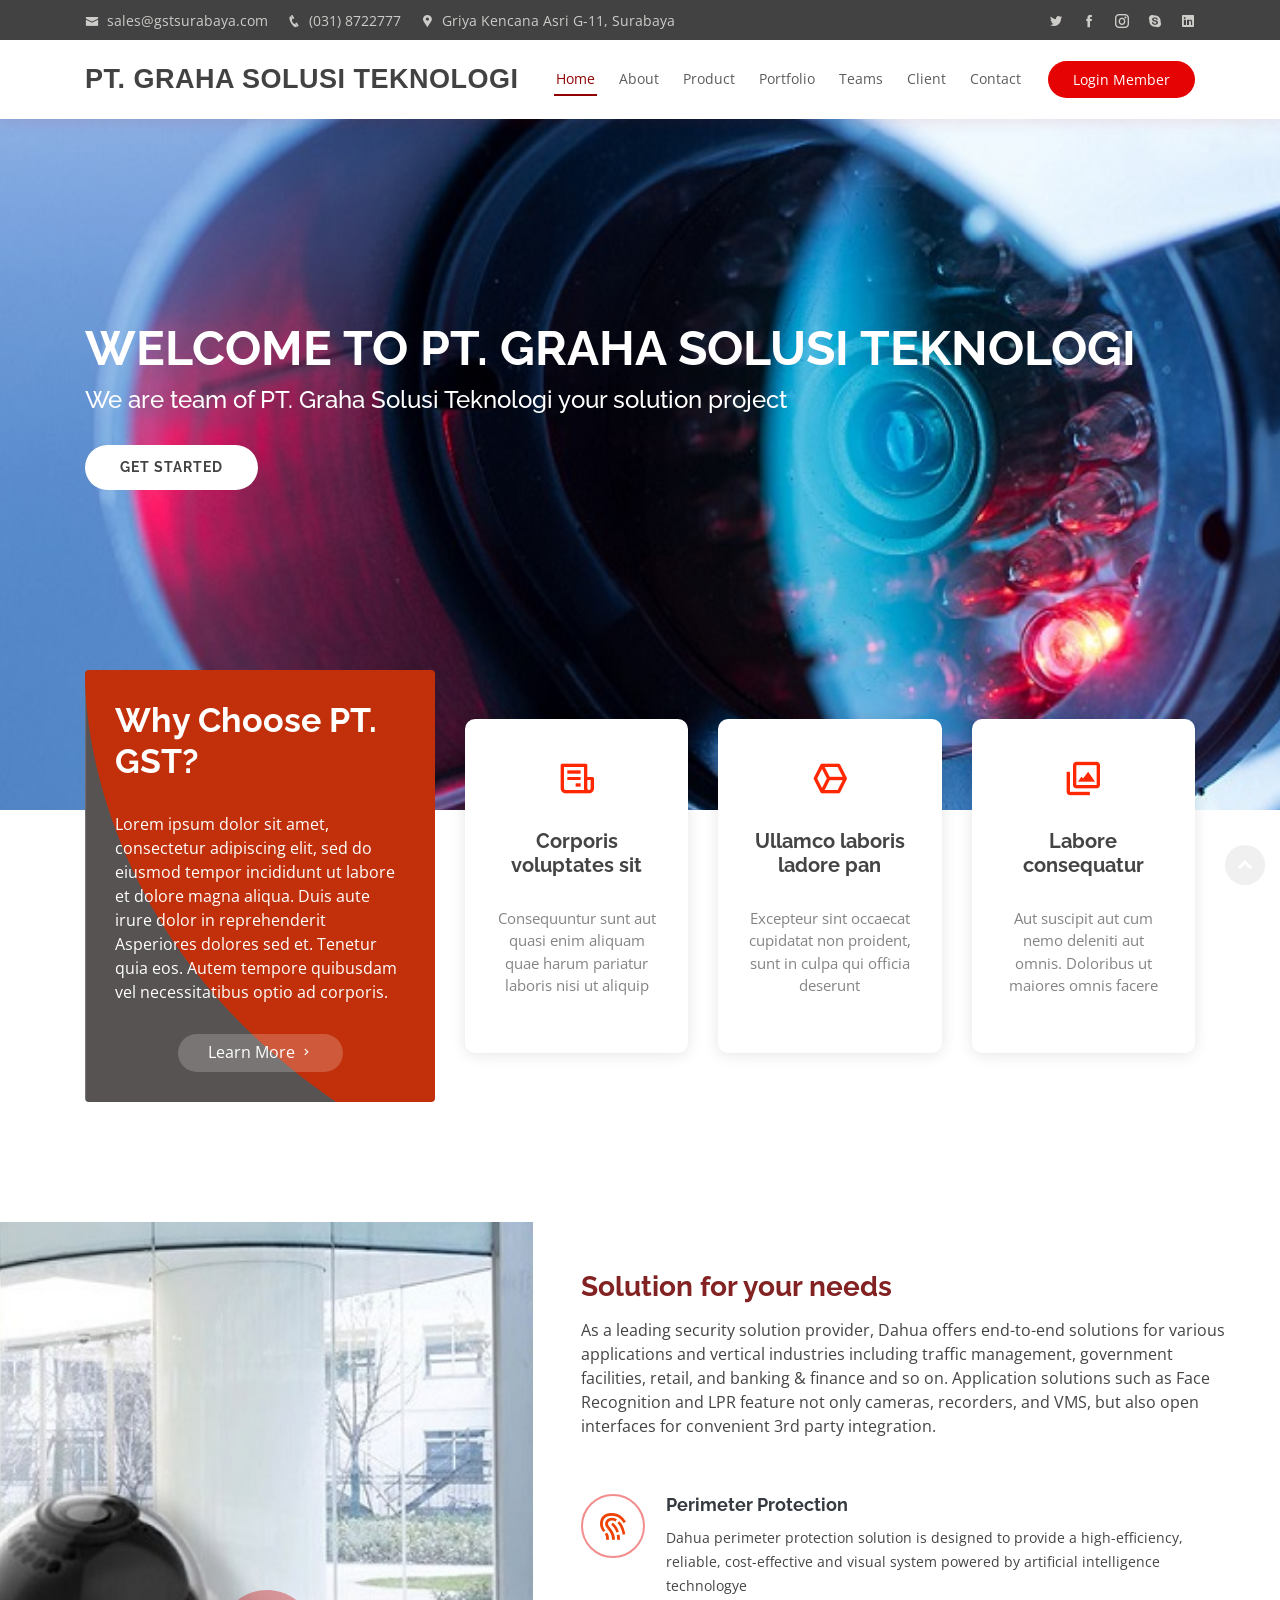
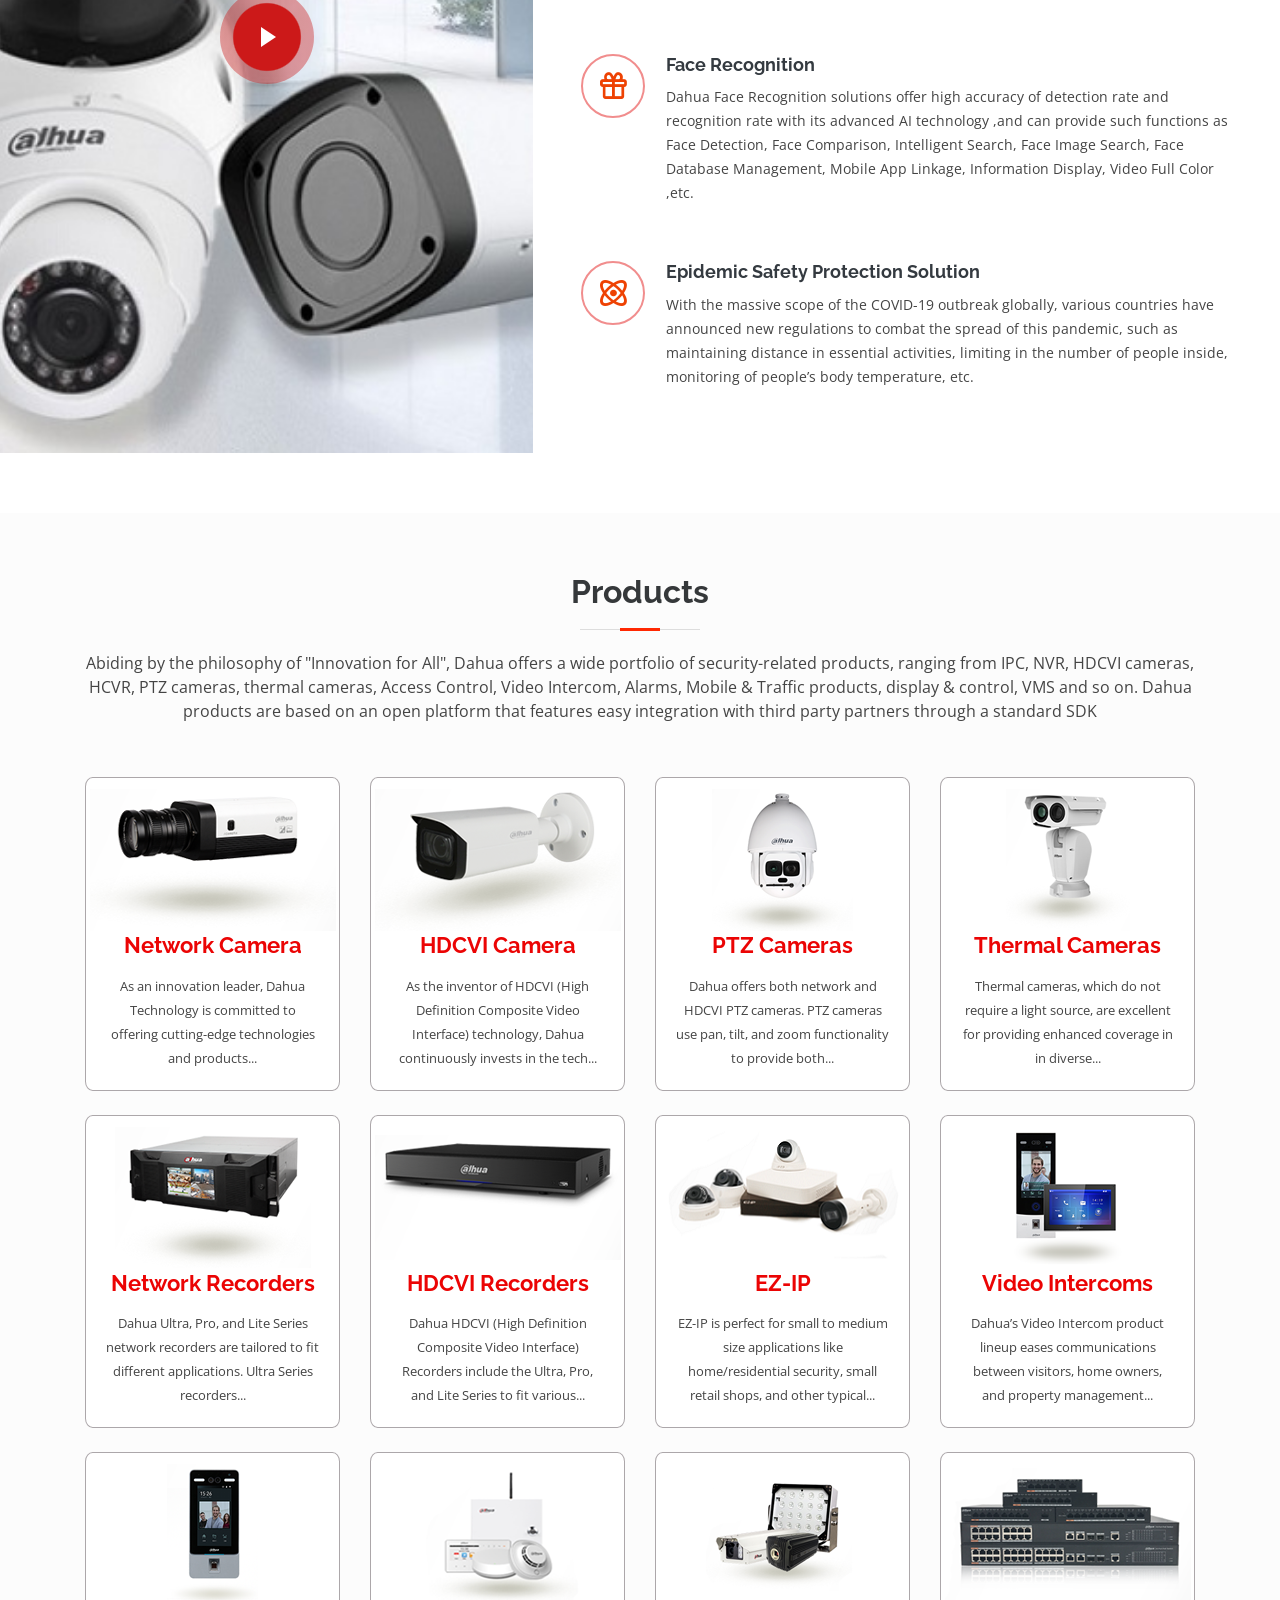
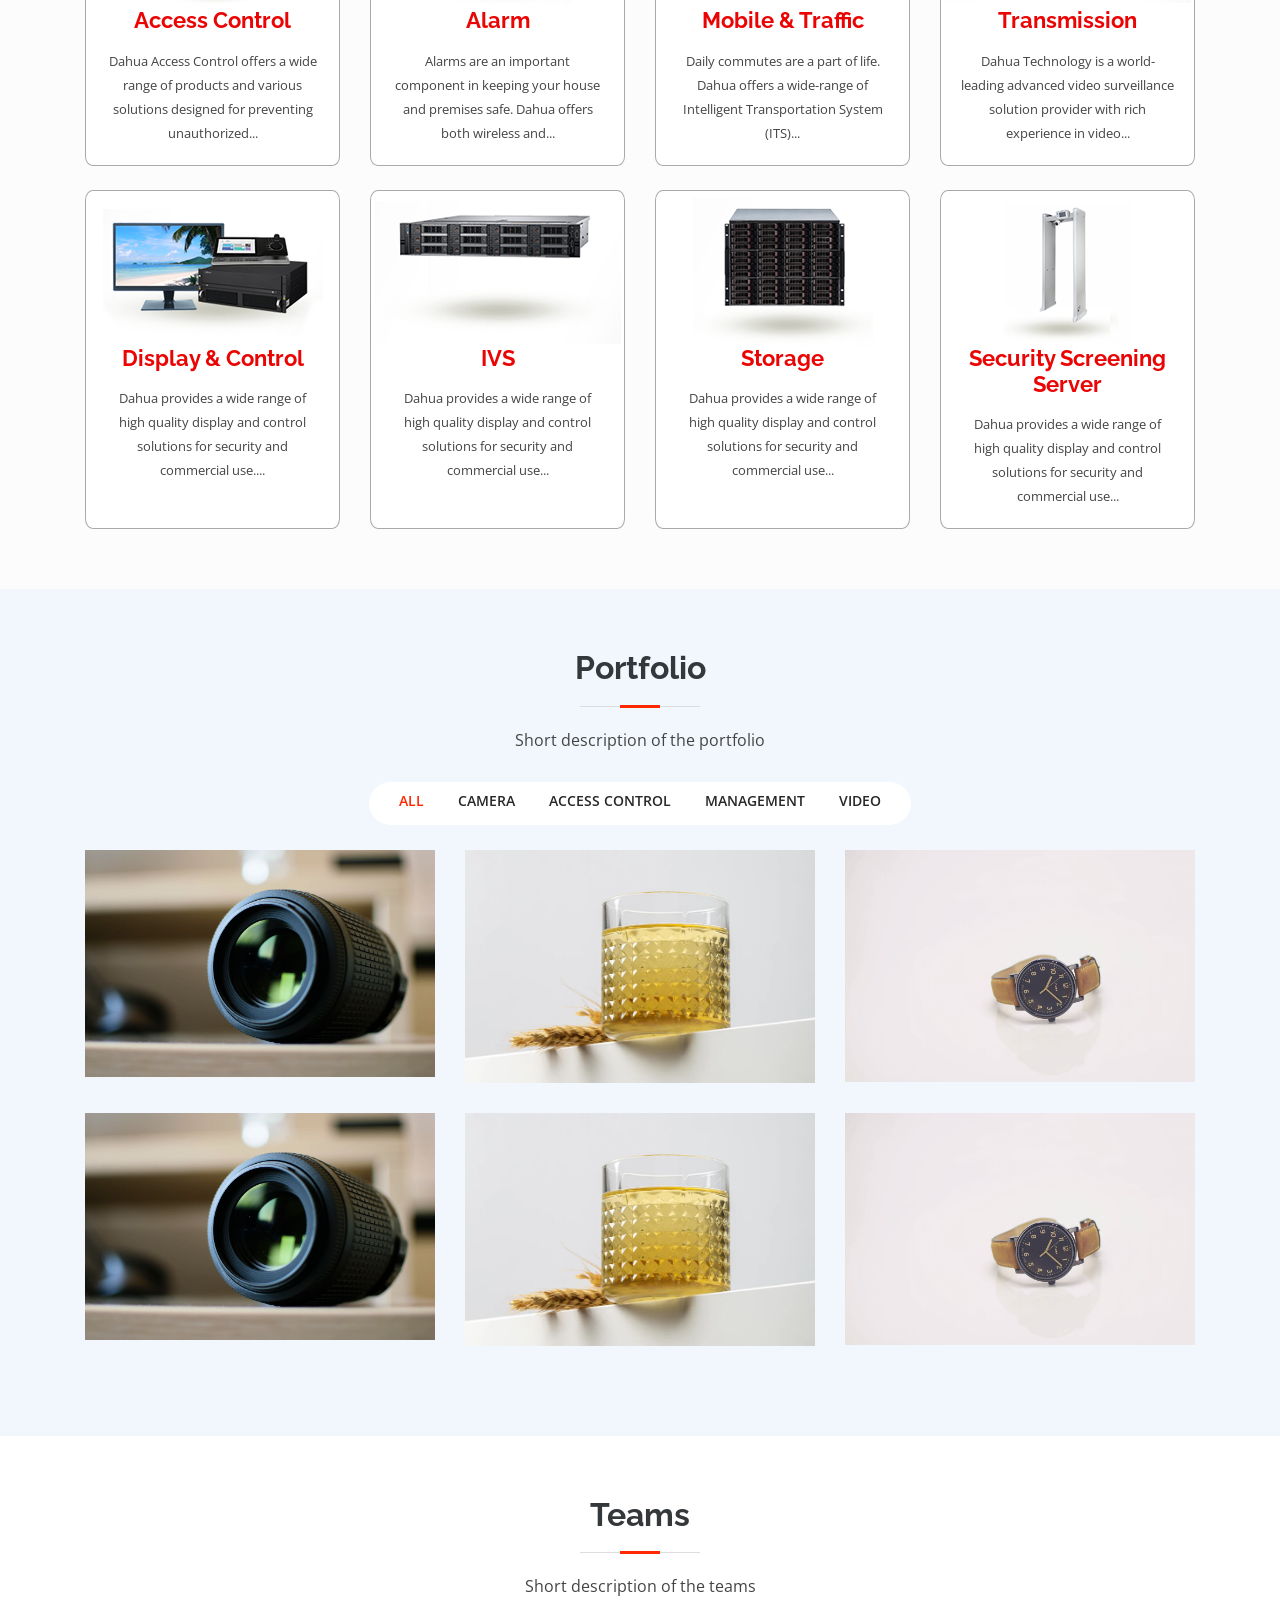
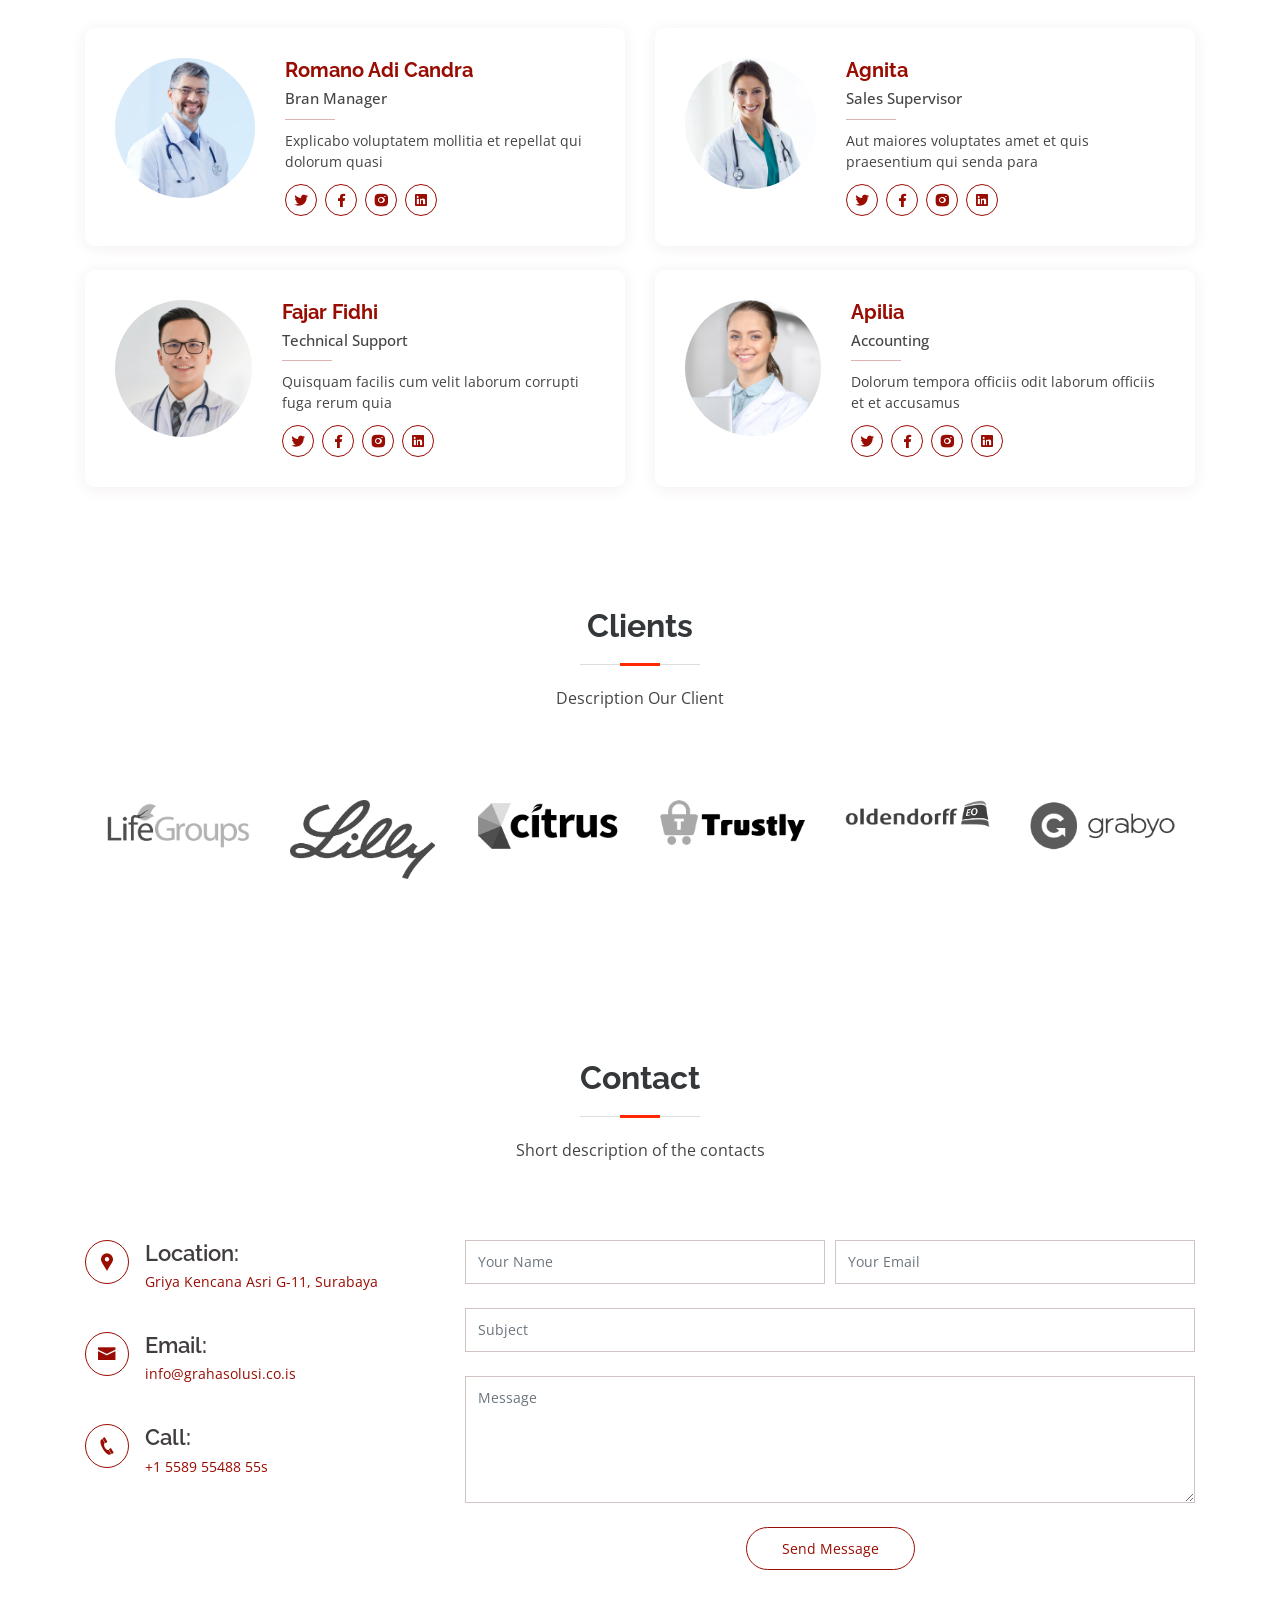
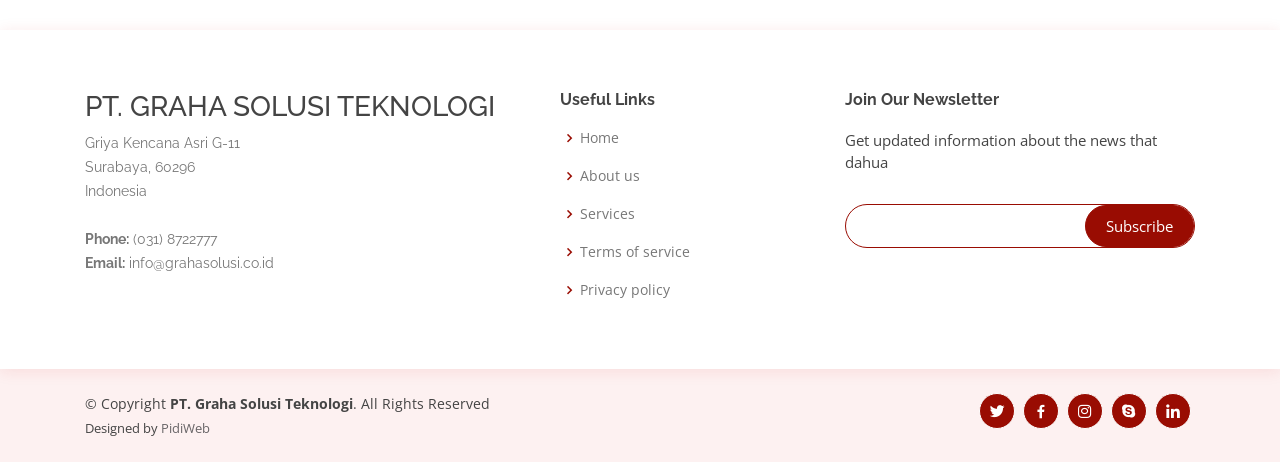
==== commit 4de2a7a7: "mengganti link button login" ====
--- a/index.html
+++ b/index.html
@@ -818,7 +818,7 @@
 								placeholder="Password...">
 						</div>
 						<div class="form-group">
-							<a href="" class="btn btn-info btn-lg btn-block btn-login">Login</a>
+							<a href="admin/index.html" class="btn btn-info btn-lg btn-block btn-login">Login</a>
 						</div>
 						<hr>
 						<h6 class="forgot"><a href="#">Forgot Password?</a></h6>
--- a/css/style.css
+++ b/css/style.css
@@ -352,7 +352,7 @@
 /* Get Startet Button */
 .appointment-btn {
   margin-left: 25px;
-  background: #424242;
+  background: #e60303;
   color: #fff;
   border-radius: 50px;
   padding: 8px 25px;
@@ -368,11 +368,10 @@
   background: -ms-linear-gradient(0deg,#424242 0%, #910303 100%);
   */ 
   background-color: white;
-  color: black;
+  color: rgb(131, 8, 8);
   border-top-color: 5px #424242;
-  box-shadow: 0 1px 0.5em 0em rgb(8, 8, 8);
+  box-shadow: 0 1px 0.5em 0em rgb(243, 5, 5);
   transform: translateY(-0.25em);
-
 }
 
 .appointment-btn:focus{
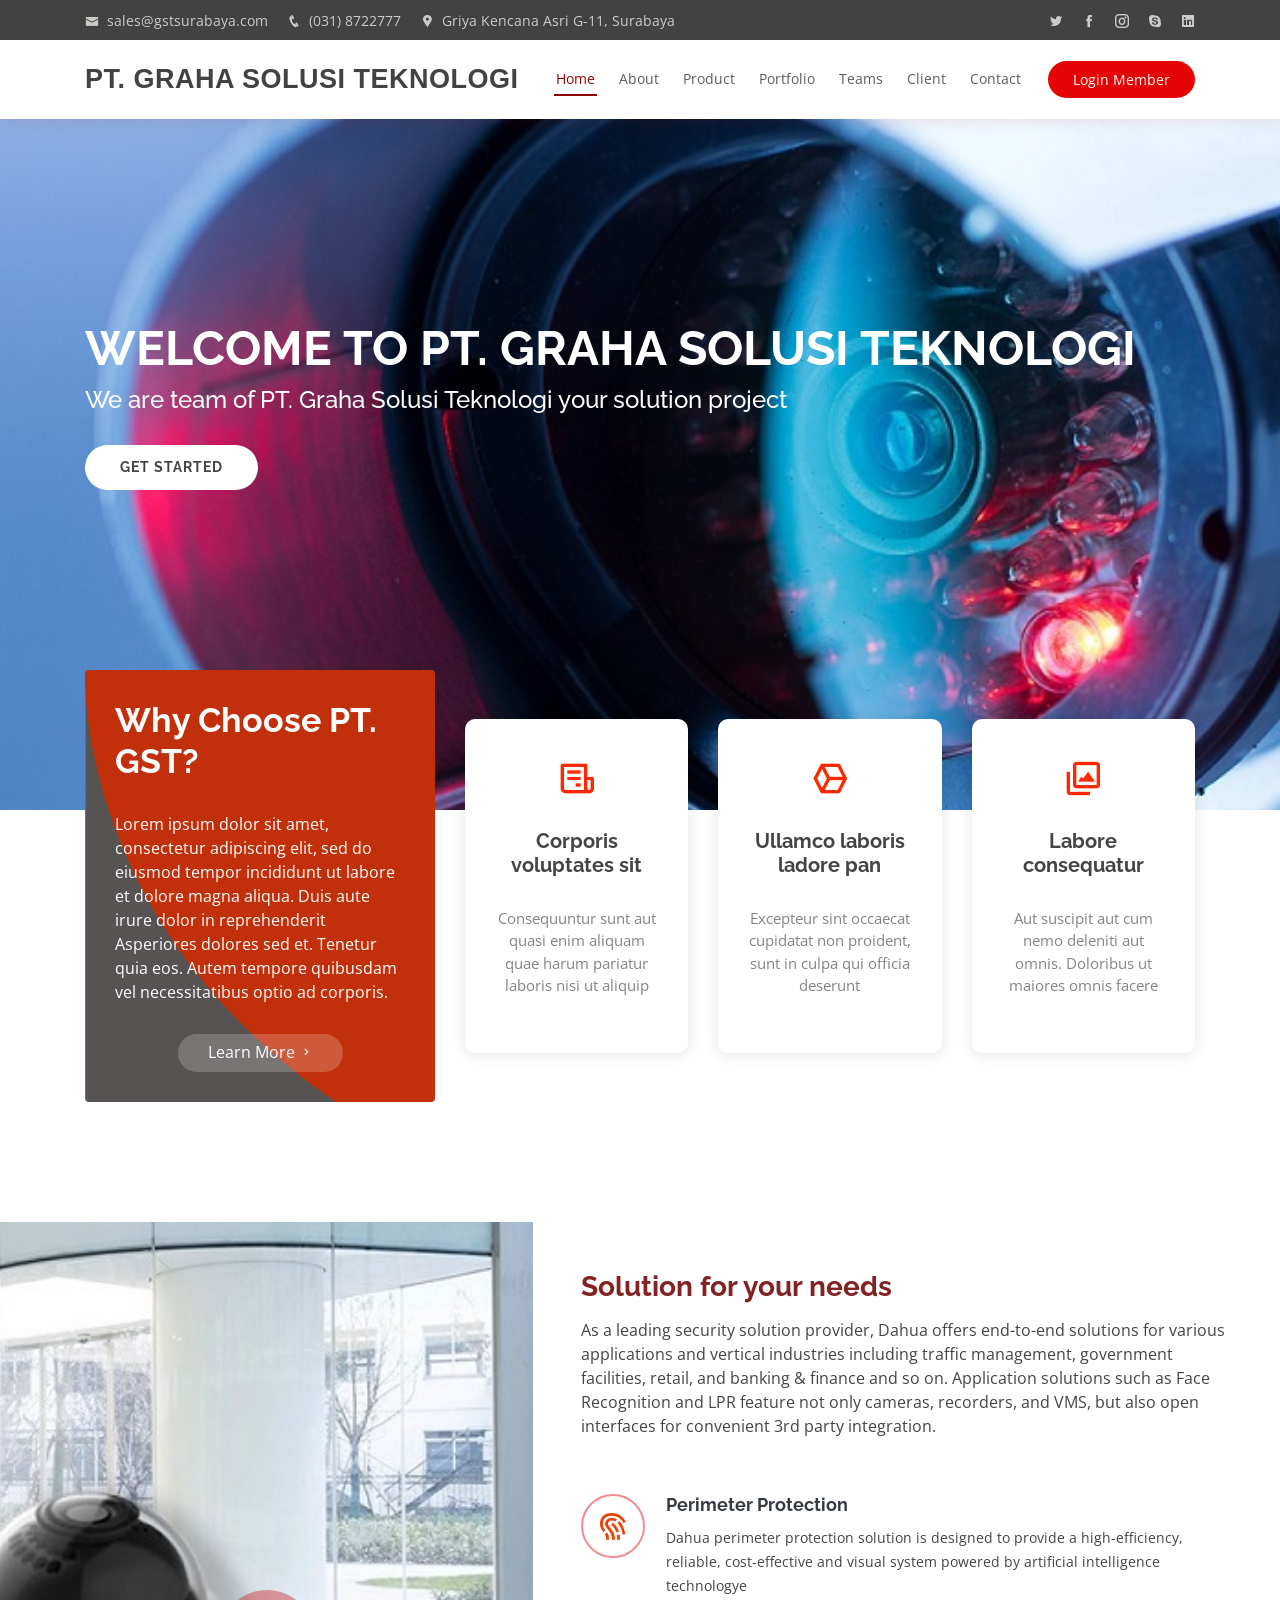
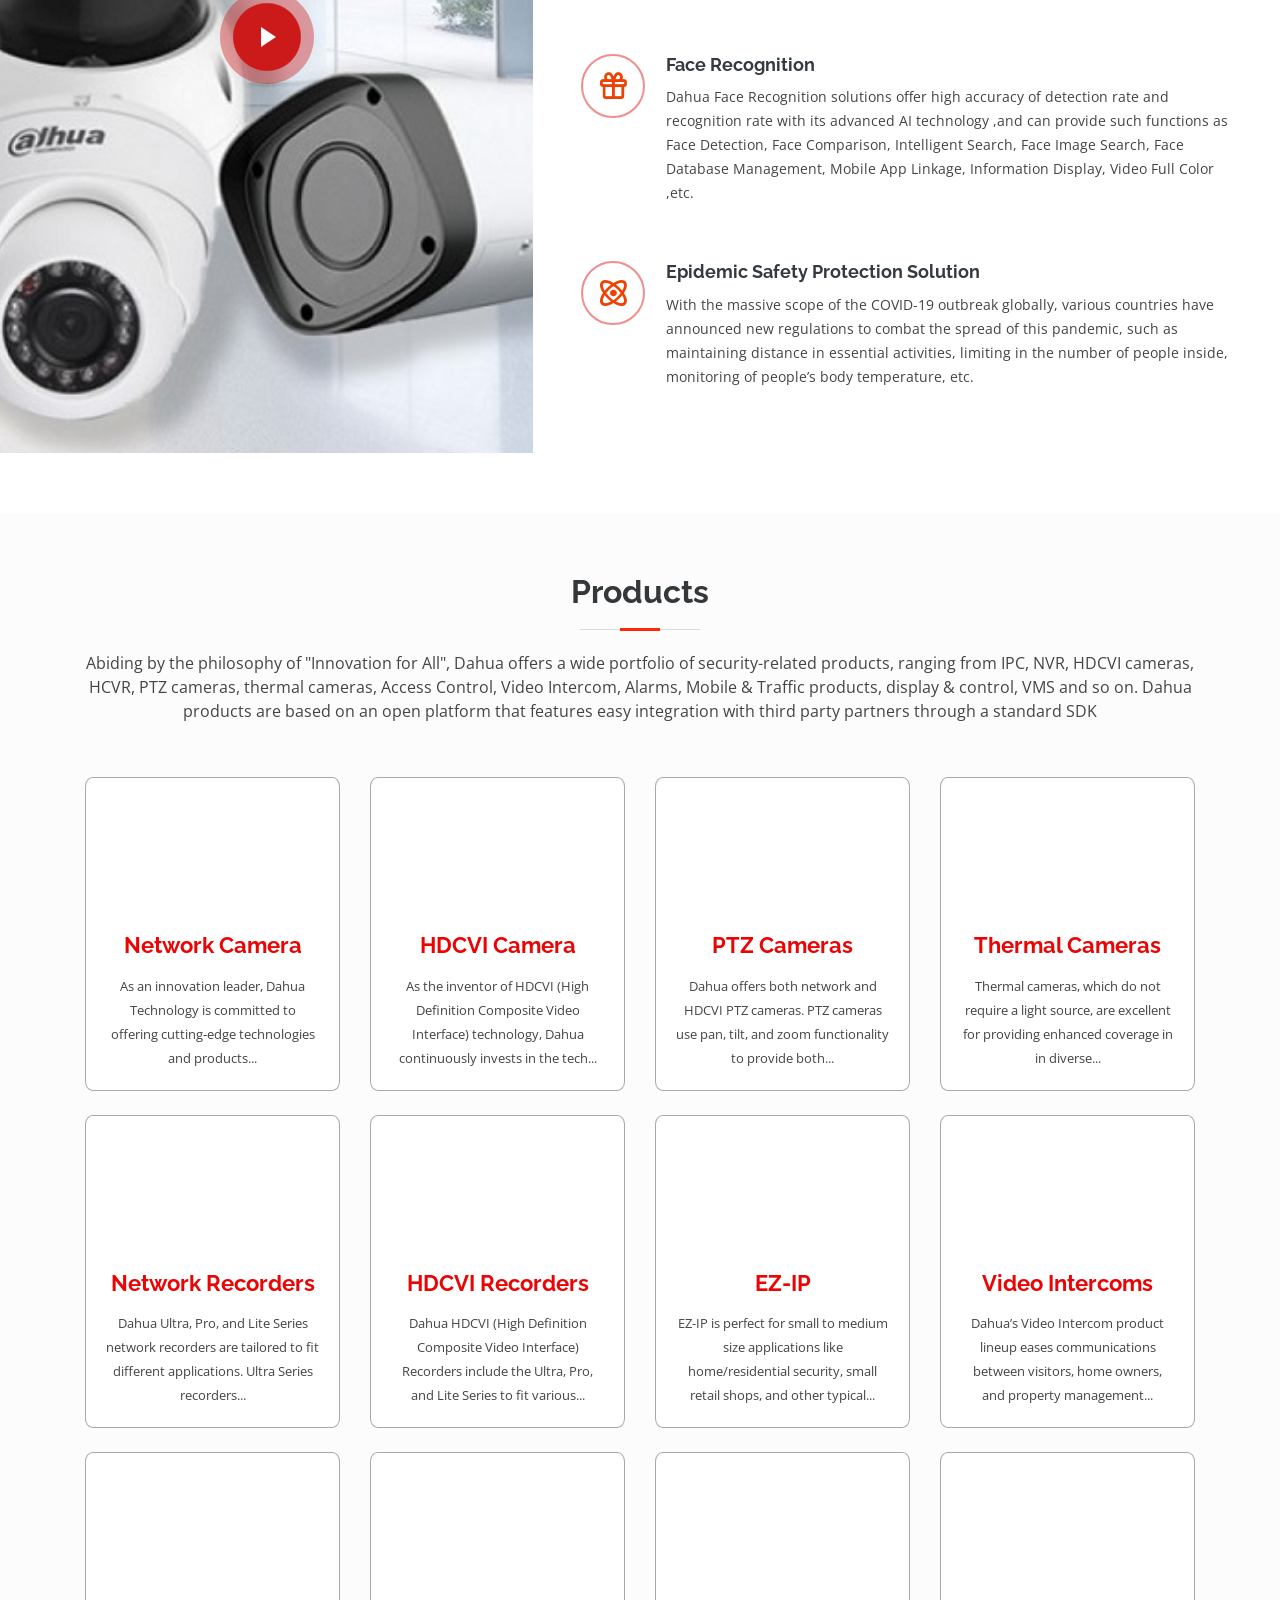
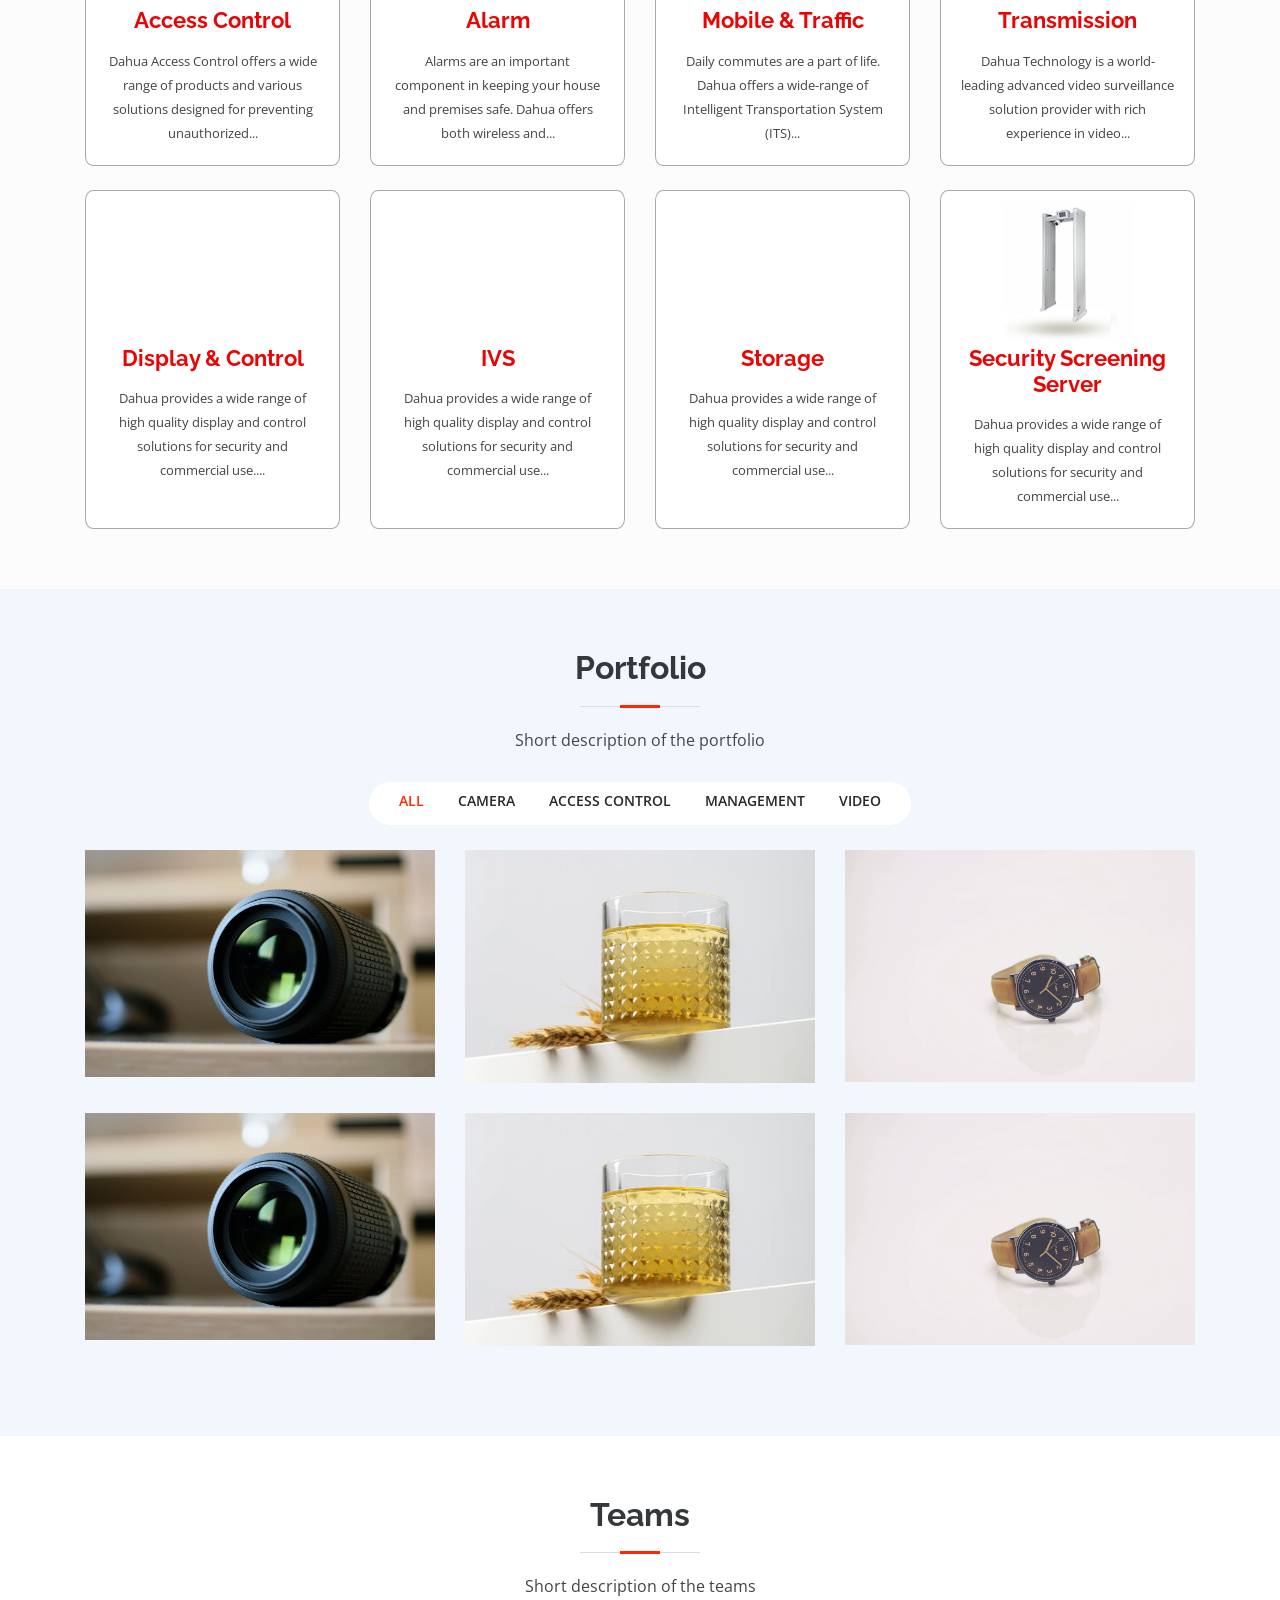
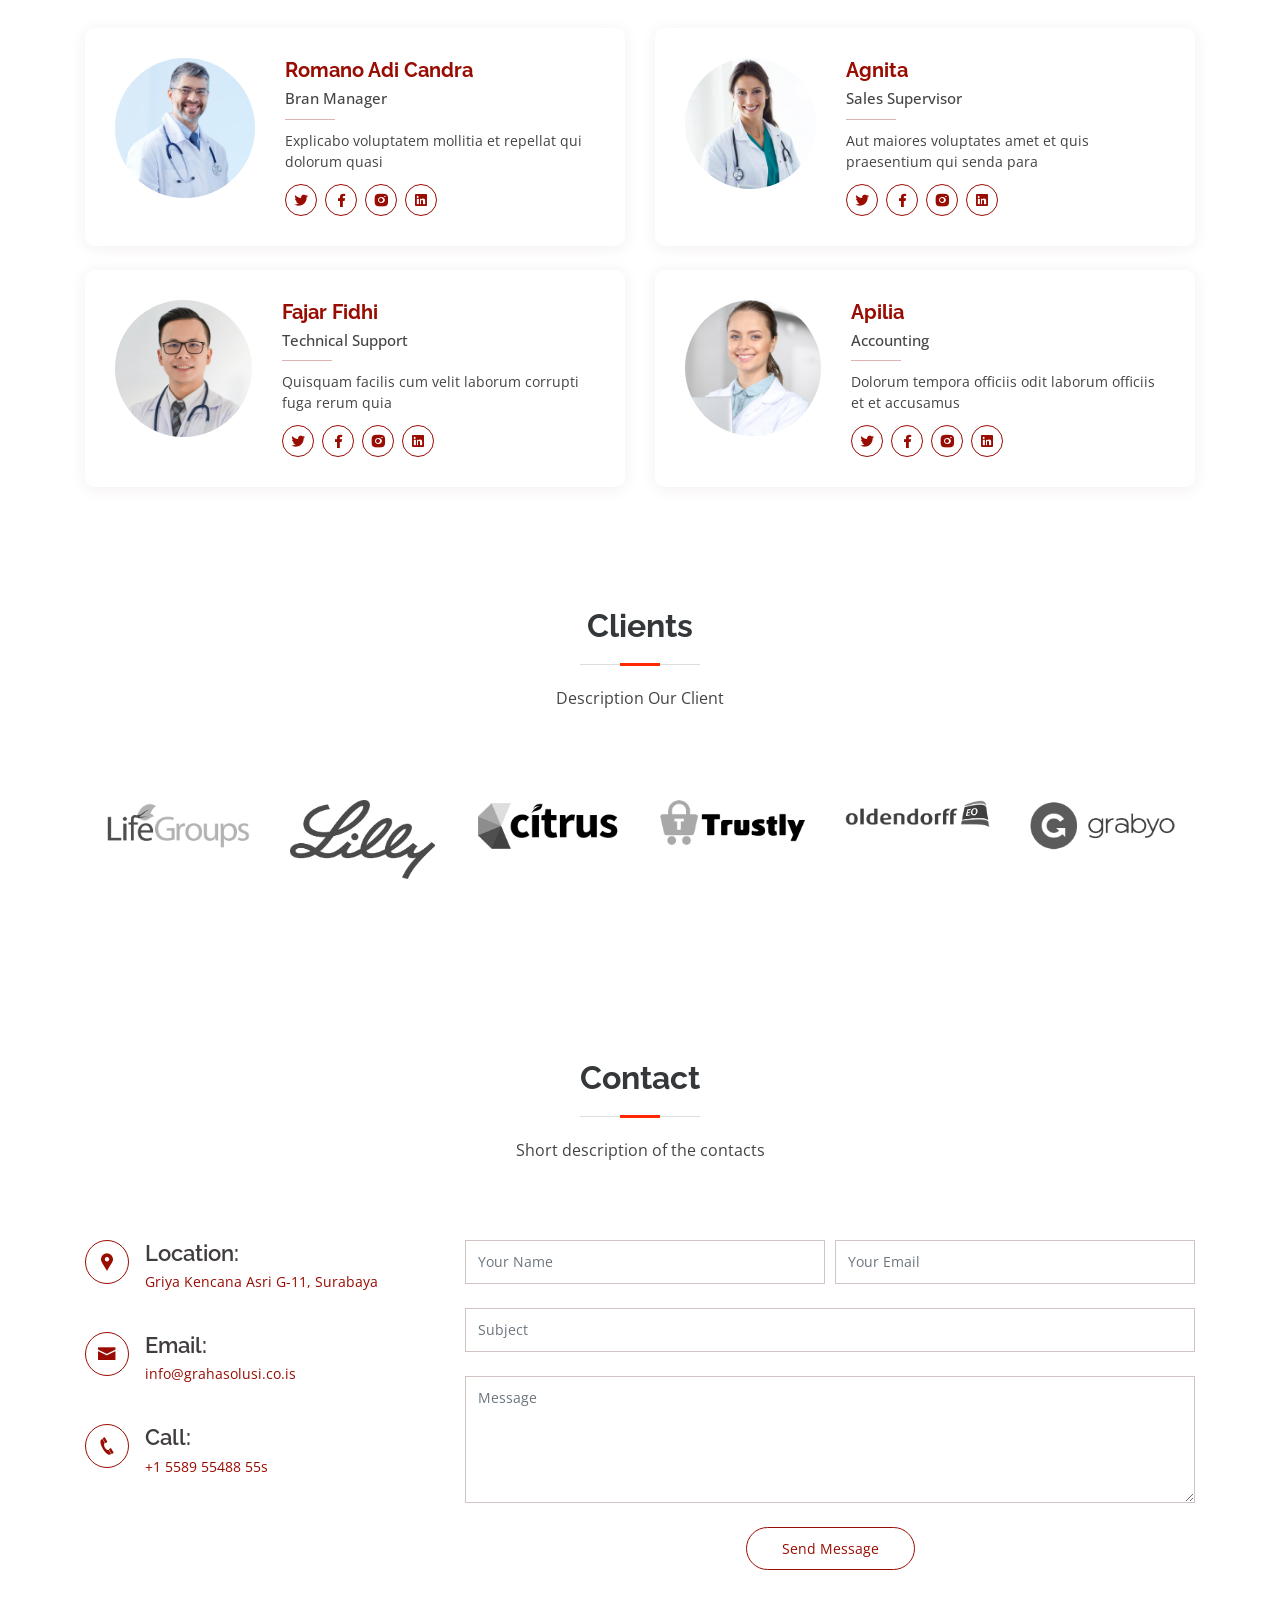
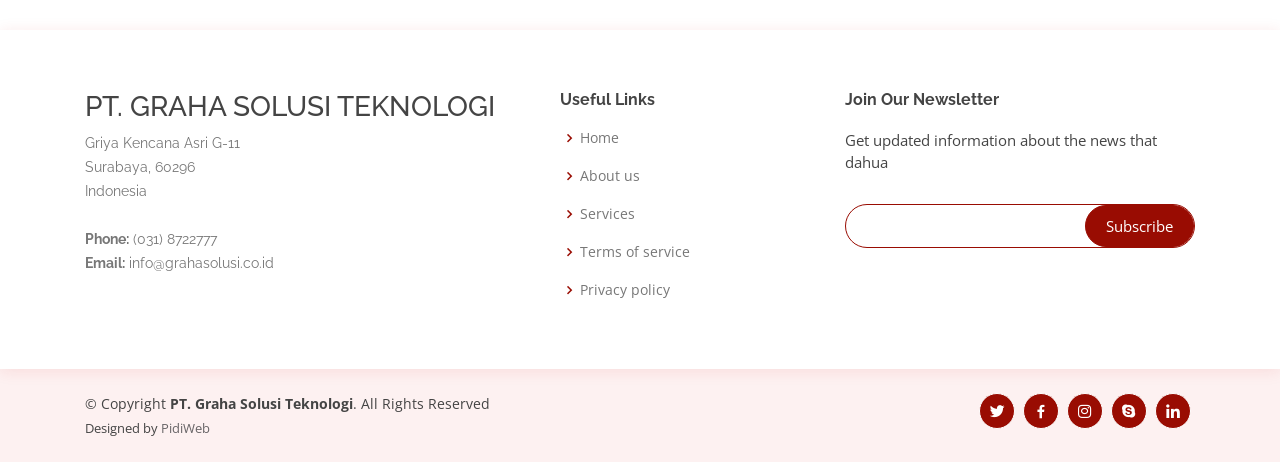
==== commit 269321f1: "menyeting menu style" ====
--- a/index.html
+++ b/index.html
@@ -849,7 +849,12 @@
 	<!-- Template Main JS File -->
 	<script src="js/main.js"></script>
 	<script src="js/owl.carousel.js"></script>
+
+	<!-- animate slide client-->
 	<script src="js/slick.js" type="text/javascript" charset="utf-8"></script>
+
+	<!--Animate Menu-->
+	<script src="js/main-menu.js" type="text/javascrip"></script>
 	<script>
 		$(document).ready(function () {
 			$('#myModal').modal('hide');
--- a/css/style.css
+++ b/css/style.css
@@ -236,6 +236,17 @@
 # Navigation Menu
 --------------------------------------------------------------*/
 /* Desktop Navigation */
+.nav-menu{
+  position: relative;
+  .line{
+    height: 12px;
+    position: absolute;
+    bottom:0;
+    margin:10px 0 0 0;
+    background: #0563bb;
+  }
+}
+
 .nav-menu ul {
   margin: 0;
   padding: 0;
@@ -363,10 +374,6 @@
 }
 
 .appointment-btn:hover {
-  /*background: -moz-linear-gradient(0deg,#424242 0%, #910303 100%);
-  background: -webkit-linear-gradient(0deg,#424242 0%, #e20404 100%);
-  background: -ms-linear-gradient(0deg,#424242 0%, #910303 100%);
-  */ 
   background-color: white;
   color: rgb(131, 8, 8);
   border-top-color: 5px #424242;
